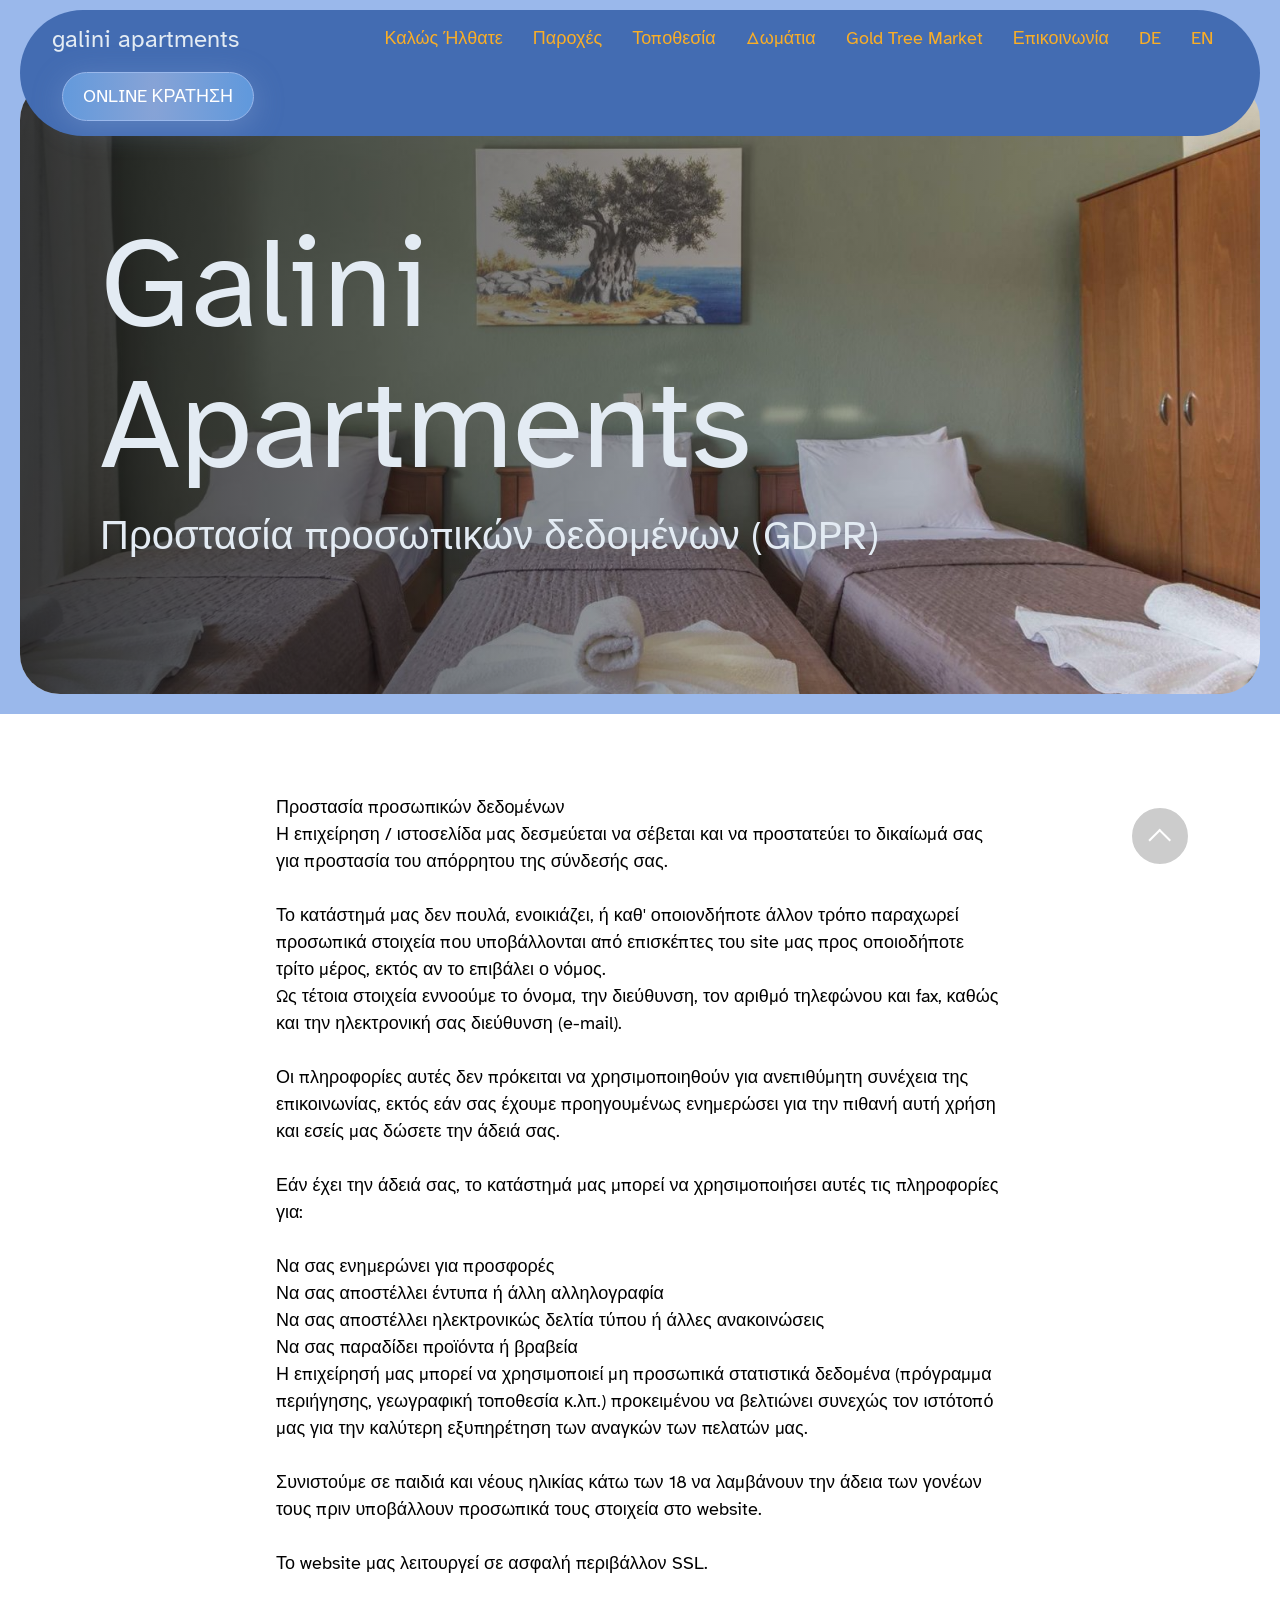
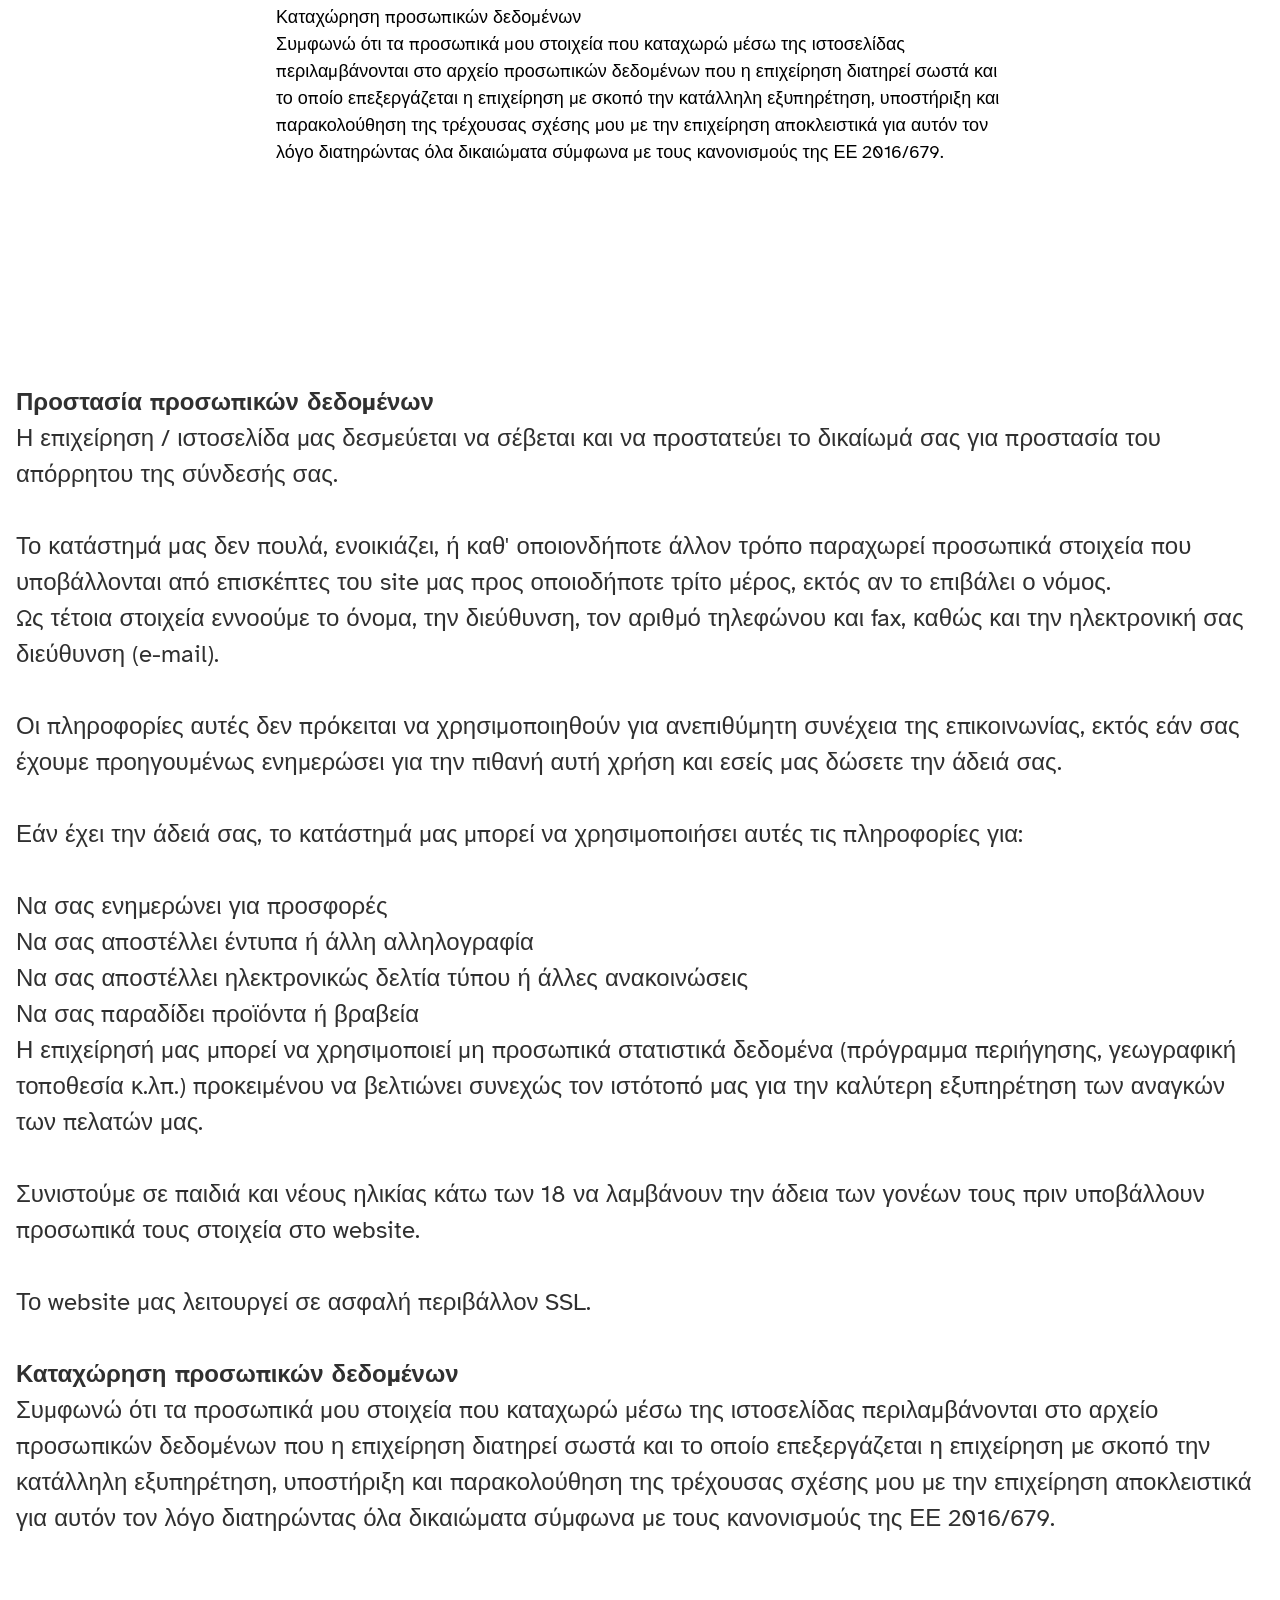
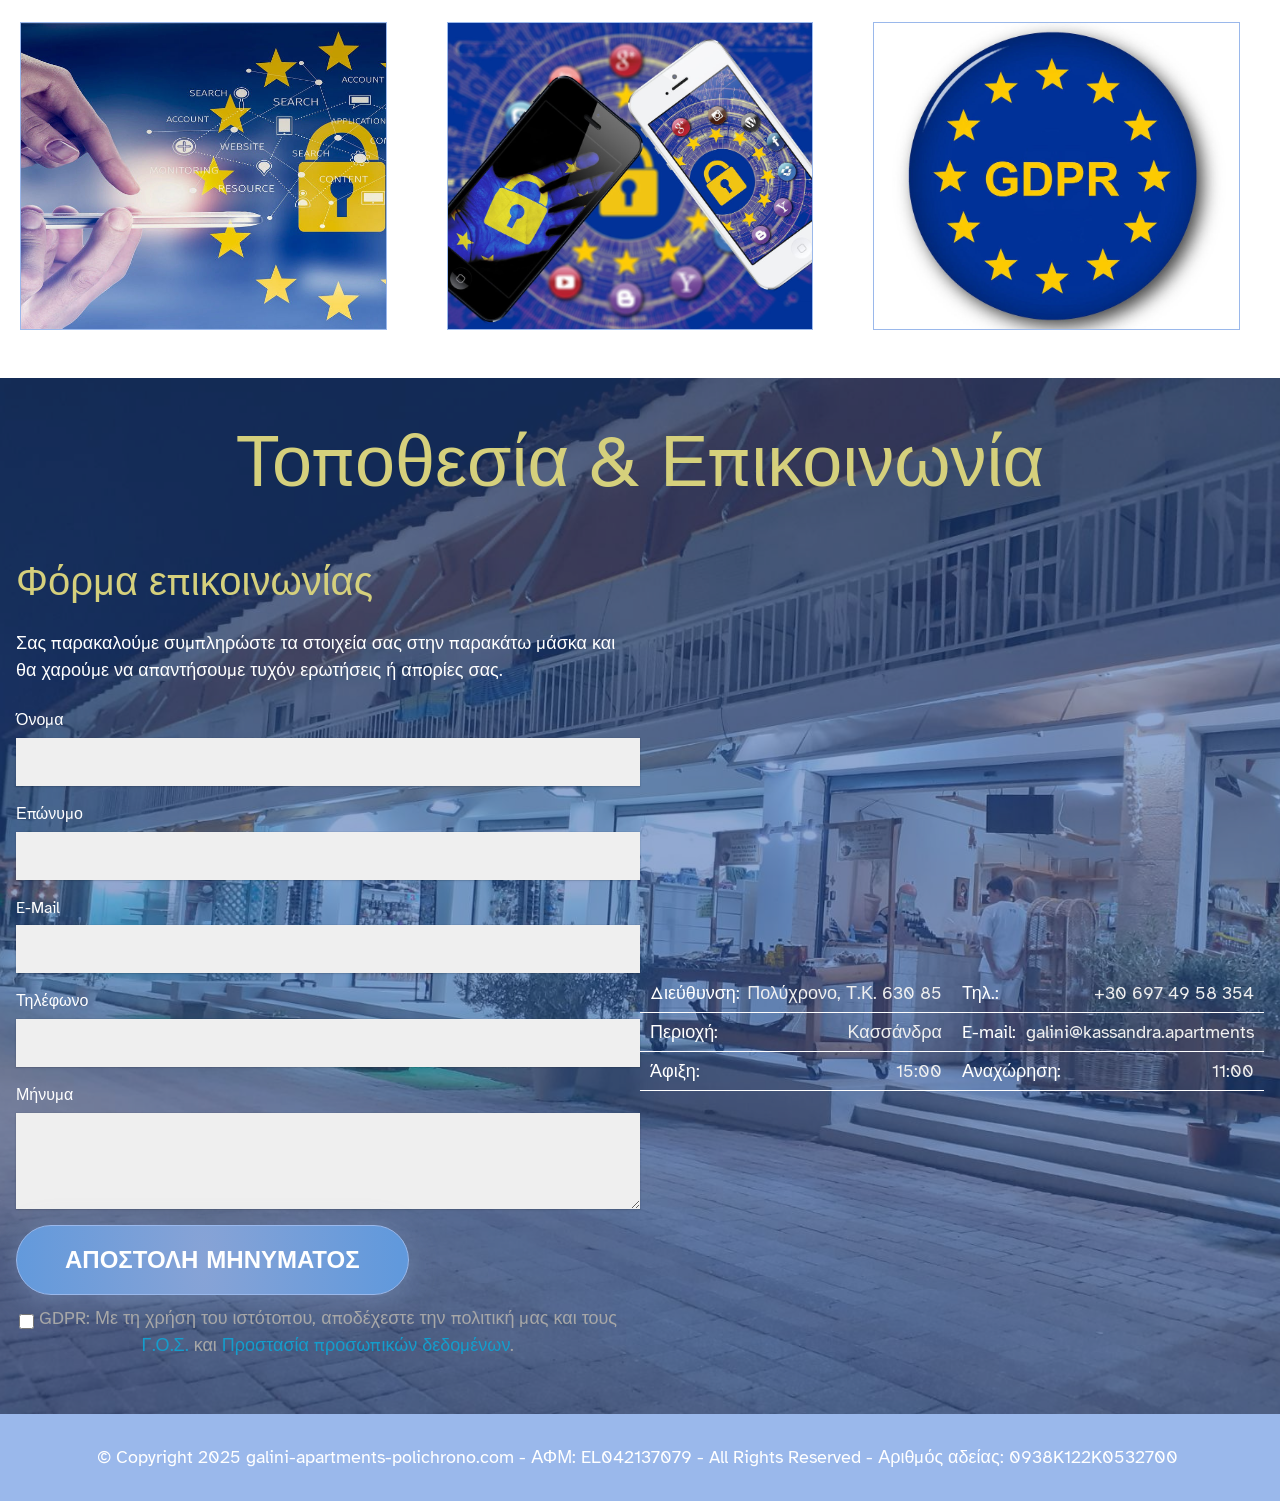
==== page1.html @ 1ec48223 "create github pages" ====
<!DOCTYPE html>
<html  >
<head>
  
  <meta charset="UTF-8">
  <meta http-equiv="X-UA-Compatible" content="IE=edge">
  
  <meta name="viewport" content="width=device-width, initial-scale=1, minimum-scale=1">
  <link rel="shortcut icon" href="assets/images/logo.png" type="image/x-icon">
  <meta name="description" content="Galini δίκλινα και τρίκλινα διαμερίσματα στο Πολύχρονο, Χαλκιδική">
  
  
  <title>Προστασία προσωπικών δεδομένων</title>
  <link rel="stylesheet" href="assets/web/assets/mobirise-icons2/mobirise2.css">
  <link rel="stylesheet" href="assets/bootstrap/css/bootstrap.min.css">
  <link rel="stylesheet" href="assets/bootstrap/css/bootstrap-grid.min.css">
  <link rel="stylesheet" href="assets/bootstrap/css/bootstrap-reboot.min.css">
  <link rel="stylesheet" href="assets/parallax/jarallax.css">
  <link rel="stylesheet" href="assets/web/assets/gdpr-plugin/gdpr-styles.css">
  <link rel="stylesheet" href="assets/animatecss/animate.css">
    <link rel="stylesheet" href="assets/dropdown/css/style.css">
  <link rel="stylesheet" href="assets/theme/css/style.css">
  <link rel="preload" href="https://fonts.googleapis.com/css?family=Atkinson+Hyperlegible:400,400i,700,700i&display=swap" as="style" onload="this.onload=null;this.rel='stylesheet'">
  <noscript><link rel="stylesheet" href="https://fonts.googleapis.com/css?family=Atkinson+Hyperlegible:400,400i,700,700i&display=swap"></noscript>
  <link rel="preload" as="style" href="assets/mobirise/css/mbr-additional.css?v=mIHL3X"><link rel="stylesheet" href="assets/mobirise/css/mbr-additional.css?v=mIHL3X" type="text/css">

  
  
  
</head>
<body>
  
  <section data-bs-version="5.1" class="menu menu1 homem5 cid-uBgAOSN9qI" once="menu" id="amenu1-q">
    

    <nav class="navbar navbar-dropdown navbar-fixed-top navbar-expand-lg">
        <div class="container-fluid">
            <div class="navbar-brand">
                
                <span class="navbar-caption-wrap"><a class="navbar-caption text-white display-4" href="#">galini apartments</a></span>
            </div>
            <div class="collapse navbar-collapse" id="navbarSupportedContent">
                <ul class="navbar-nav nav-drop" data-app-modern-menu="true"><li class="nav-item">
                        <a class="nav-link link text-secondary display-7" href="index.html#top">Καλώς Ήλθατε</a>
                        <a class="nav-link link text-secondary display-7" href="index.html#afeatures7-1">Παροχές</a>
                        <a class="nav-link link text-secondary display-7" href="index.html#aslider1-h">Τοποθεσία</a> <a class="nav-link link text-secondary display-7" href="index.html#afeatures5-7">Δωμάτια</a> <a class="nav-link link text-secondary text-primary display-7" href="index.html#article01-n">Gold Tree Market</a> 
                         <a class="nav-link link text-secondary display-7" href="index.html#maps4-4">Επικοινωνία</a> <a class="nav-link link text-secondary text-primary display-7" href="http://de.galini-apartments-polichrono.com">DE</a> <a class="nav-link link text-secondary text-primary display-7" href="http://galini-apartments-polichrono.com">EN</a>
                    </li></ul>
                <button class="navbar-toggler navbar-toggler-close" type="button" data-toggle="collapse" data-bs-toggle="collapse" data-target="#navbarSupportedContent" data-bs-target="#navbarSupportedContent" aria-controls="navbarNavAltMarkup" aria-expanded="false" aria-label="Toggle navigation">
                    <div class="hamburger">
                        <span></span>
                        <span></span>
                        <span></span>
                        <span></span>
                    </div>
                </button>
            </div>
            <div class="mbr-section-btn align-right custom-section-btn"><a class="btn btn-success display-7" href="https://ibe.channex.io/online-booking-galini" target="_blank">
                    <div class="btn-transform">ONLINE ΚΡΑΤΗΣΗ</div>
                </a></div>
            <button class="navbar-toggler" type="button" data-toggle="collapse" data-bs-toggle="collapse" data-target="#navbarSupportedContent" data-bs-target="#navbarSupportedContent" aria-controls="navbarNavAltMarkup" aria-expanded="false" aria-label="Toggle navigation">
                <div class="hamburger">
                    <span></span>
                    <span></span>
                    <span></span>
                    <span></span>
                </div>
            </button>
        </div>
    </nav>
</section>

<section data-bs-version="5.1" class="features7 homem5 cid-uBgAOU8x1P" id="afeatures7-r">

    

    
    

    
    <div class="container-fluid">
        <div class="row align-items-stretch">
            <div class="col-12 col-text border-item justify-content-center">
                <div class="center-box">
                    <h1 class="card-title mbr-fonts-style mb-0 display-1">Galini <br>Apartments</h1>
                    <h2 class="card-subtitle mbr-fonts-style mb-0 display-5">Προστασία προσωπικών δεδομένων (GDPR)</h2>
                    
                </div>
            </div>
        </div>
    </div>
</section>

<section data-bs-version="5.1" class="article03 aspectm5 cid-uBgBGtppwN" id="article03-16">
    

    
    

    <div class="container">
        <div class="row">
            <div class="col-12">
                <div class="desc-wrapper">
                    
                </div>
            </div>
            <div class="col-12 col-lg-7">
                <div class="content-wrapper">
                    
                    <p class="mbr-text mbr-fonts-style display-7">Προστασία προσωπικών δεδομένων<br>Η επιχείρηση / ιστοσελίδα μας δεσμεύεται να σέβεται και να προστατεύει το δικαίωμά σας για προστασία του απόρρητου της σύνδεσής σας.<br><br>Το κατάστημά μας δεν πουλά, ενοικιάζει, ή καθ' οποιονδήποτε άλλον τρόπο παραχωρεί προσωπικά στοιχεία που υποβάλλονται από επισκέπτες του site μας προς οποιοδήποτε τρίτο μέρος, εκτός αν το επιβάλει ο νόμος.<br>Ως τέτοια στοιχεία εννοούμε το όνομα, την διεύθυνση, τον αριθμό τηλεφώνου και fax, καθώς και την ηλεκτρονική σας διεύθυνση (e-mail).<br><br>Οι πληροφορίες αυτές δεν πρόκειται να χρησιμοποιηθούν για ανεπιθύμητη συνέχεια της επικοινωνίας, εκτός εάν σας έχουμε προηγουμένως ενημερώσει για την πιθανή αυτή χρήση και εσείς μας δώσετε την άδειά σας.<br><br>Εάν έχει την άδειά σας, το κατάστημά μας μπορεί να χρησιμοποιήσει αυτές τις πληροφορίες για:<br><br>Να σας ενημερώνει για προσφορές<br>Να σας αποστέλλει έντυπα ή άλλη αλληλογραφία<br>Να σας αποστέλλει ηλεκτρονικώς δελτία τύπου ή άλλες ανακοινώσεις<br>Να σας παραδίδει προϊόντα ή βραβεία<br>Η επιχείρησή μας μπορεί να χρησιμοποιεί μη προσωπικά στατιστικά δεδομένα (πρόγραμμα περιήγησης, γεωγραφική τοποθεσία κ.λπ.) προκειμένου να βελτιώνει συνεχώς τον ιστότοπό μας για την καλύτερη εξυπηρέτηση των αναγκών των πελατών μας.<br><br>Συνιστούμε σε παιδιά και νέους ηλικίας κάτω των 18 να λαμβάνουν την άδεια των γονέων τους πριν υποβάλλουν προσωπικά τους στοιχεία στο website.<br><br>Το website μας λειτουργεί σε ασφαλή περιβάλλον SSL.<br><br>Καταχώρηση προσωπικών δεδομένων<br>Συμφωνώ ότι τα προσωπικά μου στοιχεία που καταχωρώ μέσω της ιστοσελίδας περιλαμβάνονται στο αρχείο προσωπικών δεδομένων που η επιχείρηση διατηρεί σωστά και το οποίο επεξεργάζεται η επιχείρηση με σκοπό την κατάλληλη εξυπηρέτηση, υποστήριξη και παρακολούθηση της τρέχουσας σχέσης μου με την επιχείρηση αποκλειστικά για αυτόν τον λόγο διατηρώντας όλα δικαιώματα σύμφωνα με τους κανονισμούς της ΕΕ 2016/679.<br></p>
                    
                </div>
            </div>
        </div>
    </div>
</section>

<section data-bs-version="5.1" class="slider1 charitym5 mbr-embla cid-uBgAOZfTzD" id="aslider1-z">
    

    
    <div class="position-relative">
        <div class="container">
            <div class="mbr-section-head">
                
                <h5 class="mbr-section-subtitle mbr-fonts-style mb-0 display-4"><strong>Προστασία προσωπικών δεδομένων</strong><div>Η επιχείρηση / ιστοσελίδα μας δεσμεύεται να σέβεται και να προστατεύει το δικαίωμά σας για προστασία του απόρρητου της σύνδεσής σας.</div><div><br></div><div>Το κατάστημά μας δεν πουλά, ενοικιάζει, ή καθ' οποιονδήποτε άλλον τρόπο παραχωρεί προσωπικά στοιχεία που υποβάλλονται από επισκέπτες του site μας προς οποιοδήποτε τρίτο μέρος, εκτός αν το επιβάλει ο νόμος.</div><div>Ως τέτοια στοιχεία εννοούμε το όνομα, την διεύθυνση, τον αριθμό τηλεφώνου και fax, καθώς και την ηλεκτρονική σας διεύθυνση (e-mail).</div><div><br></div><div>Οι πληροφορίες αυτές δεν πρόκειται να χρησιμοποιηθούν για ανεπιθύμητη συνέχεια της επικοινωνίας, εκτός εάν σας έχουμε προηγουμένως ενημερώσει για την πιθανή αυτή χρήση και εσείς μας δώσετε την άδειά σας.</div><div><br></div><div>Εάν έχει την άδειά σας, το κατάστημά μας μπορεί να χρησιμοποιήσει αυτές τις πληροφορίες για:</div><div><br></div><div>Να σας ενημερώνει για προσφορές</div><div>Να σας αποστέλλει έντυπα ή άλλη αλληλογραφία</div><div>Να σας αποστέλλει ηλεκτρονικώς δελτία τύπου ή άλλες ανακοινώσεις</div><div>Να σας παραδίδει προϊόντα ή βραβεία</div><div>Η επιχείρησή μας μπορεί να χρησιμοποιεί μη προσωπικά στατιστικά δεδομένα (πρόγραμμα περιήγησης, γεωγραφική τοποθεσία κ.λπ.) προκειμένου να βελτιώνει συνεχώς τον ιστότοπό μας για την καλύτερη εξυπηρέτηση των αναγκών των πελατών μας.</div><div><br></div><div>Συνιστούμε σε παιδιά και νέους ηλικίας κάτω των 18 να λαμβάνουν την άδεια των γονέων τους πριν υποβάλλουν προσωπικά τους στοιχεία στο website.</div><div><br></div><div>Το website μας λειτουργεί σε ασφαλή περιβάλλον SSL.</div><div><br></div><div><strong>Καταχώρηση προσωπικών δεδομένων</strong></div><div>Συμφωνώ ότι τα προσωπικά μου στοιχεία που καταχωρώ μέσω της ιστοσελίδας περιλαμβάνονται στο αρχείο προσωπικών δεδομένων που η επιχείρηση διατηρεί σωστά και το οποίο επεξεργάζεται η επιχείρηση με σκοπό την κατάλληλη εξυπηρέτηση, υποστήριξη και παρακολούθηση της τρέχουσας σχέσης μου με την επιχείρηση αποκλειστικά για αυτόν τον λόγο διατηρώντας όλα δικαιώματα σύμφωνα με τους κανονισμούς της ΕΕ 2016/679.</div><div><br></div></h5>
            </div>
        </div>

        <div class="embla" data-skip-snaps="true" data-align="center" data-contain-scroll="trimSnaps" data-auto-play-interval="5" data-draggable="true">
            <div class="embla__viewport container-fluid">
                <div class="embla__container">

                    <div class="embla__slide slider-image item active">
                        <div class="slide-content">
                            <div class="item-wrapper">
                                <div class="item-img">
                                    <img src="assets/images/mbr-1280x600.webp" alt="" data-slide-to="1" data-bs-slide-to="1">
                                </div>
                            </div>
                        </div>
                    </div><div class="embla__slide slider-image item">
                        <div class="slide-content">
                            <div class="item-wrapper">
                                <div class="item-img">
                                    <img src="assets/images/mbr-1280x853.webp" alt="" data-slide-to="2" data-bs-slide-to="3">
                                </div>
                            </div>
                        </div>
                    </div><div class="embla__slide slider-image item">
                        <div class="slide-content">
                            <div class="item-wrapper">
                                <div class="item-img">
                                    <img src="assets/images/mbr-1-1280x839.webp" alt="" data-slide-to="2" data-bs-slide-to="3">
                                </div>
                            </div>
                        </div>
                    </div>


                    
                    
                    
                    
                    

                </div>
            </div>
            <button class="embla__button embla__button--prev">
                <span class="mobi-mbri mobi-mbri-arrow-prev mbr-iconfont" aria-hidden="true"></span>
                <span class="sr-only visually-hidden visually-hidden">Previous</span>
            </button>
            <button class="embla__button embla__button--next">
                <span class="mobi-mbri mobi-mbri-arrow-next mbr-iconfont" aria-hidden="true"></span>
                <span class="sr-only visually-hidden visually-hidden">Next</span>
            </button>
        </div>
    </div>
</section>

<section data-bs-version="5.1" class="maps4 hotelm4_maps4 cid-uBgAP1XI6U mbr-parallax-background" id="maps4-13">

	
    


	<div class="mbr-overlay" style="opacity: 0.5; background-color: rgb(38, 85, 166);">
	</div>
	<div class="container mbr-white">
		
		
		<h2 class="mbr-section-title main-title mbr-fonts-style align-center display-2">Τοποθεσία &amp; Επικοινωνία</h2>
		<div class="row main-row justify-content-center pt-5">
			<div class="col-md-10 col-lg-6 form-wrapper">
				
				<h2 class="mbr-section-title form-title mbr-fonts-style pb-3 display-5">Φόρμα επικοινωνίας</h2>
				<p class="mbr-text form-text mbr-fonts-style m-0 pb-4 mbr-lighter display-7">Σας παρακαλούμε συμπληρώστε τα στοιχεία σας στην παρακάτω μάσκα και θα χαρούμε να απαντήσουμε τυχόν ερωτήσεις ή απορίες σας.&nbsp;</p>
				<div class="form1" data-form-type="formoid">
					
					<form action="https://mobirise.eu/" method="POST" class="mbr-form form-with-styler" data-form-title="Mobirise Form"><input type="hidden" name="email" data-form-email="true" value="rPvrVQaWbMVfQdQ1wLHWfvzg9TQsrUm1Ef7itpqiIuPUttcaf+lIkiDO5qX08OYEoG7cBdGVLcXjcvavUzwpH4g4h5jhM5k/jjmGlAvxRIzqcha3pnvsFAYloGJ6nKQl.XL+lB6iXY7n1kSCoEhHrtfr1Ts0V816n/WPm+c39TKAbeuZYY0l5oVOdCg929mwgju0gfmB8yUz3hbdeJY1qJXJLChQEM1vpOpVxSVXqeAgqmCfJ13ihM3drOyhvljV7">
						<div class="row">
							<div hidden="hidden" data-form-alert="" class="alert alert-success col-12">Σας ευχαριστούμε πολύ 
								που συμπληρώσατε με επιτυχία την φόρμα επικοινωνίας!</div>
							<div hidden="hidden" data-form-alert-danger="" class="alert alert-danger col-12"></div>
						</div>
						<div class="dragArea row">
							<div class="col-md-12 form-group mb-3 " data-for="firstname">
								<label for="firstname-maps4-13" class="form-control-label mbr-fonts-style display-7">Όνομα</label>
								<input type="text" name="firstname" data-form-field="First Name" required="required" class="form-control display-7" id="firstname-maps4-13">
							</div>
							<div class="col-md-12 form-group mb-3 " data-for="lastname">
								<label for="lastname-maps4-13" class="form-control-label mbr-fonts-style display-7">Επώνυμο</label>
								<input type="text" name="lastname" data-form-field="Last Name" required="required" class="form-control display-7" id="lastname-maps4-13">
							</div>
							<div data-for="email" class="col-md-12 form-group mb-3 ">
								<label for="email-maps4-13" class="form-control-label mbr-fonts-style display-7">E-Mail</label>
								<input type="email" name="email" data-form-field="Email" class="form-control display-7" required="required" id="email-maps4-13">
							</div>
							<div data-for="phone" class="col-md-12 form-group mb-3 ">
								<label for="phone-maps4-13" class="form-control-label mbr-fonts-style display-7">Τηλέφωνο</label>
								<input type="tel" name="phone" data-form-field="Phone" class="form-control display-7" id="phone-maps4-13">
							</div>
							<div data-for="message" class="col-md-12 form-group mb-3 ">
								<label for="message-maps4-13" class="form-control-label mbr-fonts-style display-7">Μήνυμα</label>
								<textarea name="message" data-form-field="Message" class="form-control display-7" id="message-maps4-13"></textarea>
							</div>
							<div class="col-md-12 input-group-btn"><button type="submit" class="btn btn-lg btn-form btn-success display-4" href="mailto:galini@kassandra.apartments">ΑΠΟΣΤΟΛΗ ΜΗΝΥΜΑΤΟΣ</button></div>
						</div>
					<span class="gdpr-block">
<label>
<span class="textGDPR display-7" style="color: #a7a7a7"><input type="checkbox" name="gdpr" id="gdpr-maps4-13" required="">GDPR: Με τη χρήση του ιστότοπου, αποδέχεστε την πολιτική μας και τους <a style="color: #149dcc; text-decoration: none;" href="terms.html">Γ.Ο.Σ.</a> και <a style="color: #149dcc; text-decoration: none;" href="policy.html">Προστασία προσωπικών δεδομένων</a>.</span>
</label>
</span></form>
					
				</div>
			</div>

			<div class="col-md-10 col-lg-6">
				<div class="google-map"><iframe frameborder="0" style="border:0" src="https://www.google.com/maps/embed?pb=!1m18!1m12!1m3!1d3055.6042308418346!2d23.526711076879106!3d40.01728707150671!2m3!1f0!2f0!3f0!3m2!1i1024!2i768!4f13.1!3m3!1m2!1s0x14a629e0b3b250af%3A0xe8210159a94639a9!2sgalini.kassandra.apartments!5e0!3m2!1sel!2sde!4v1737841226298!5m2!1sel!2sde" allowfullscreen=""></iframe></div>
				<div class="row info-row justify-content-center pt-3">
					<div class="first-column col-12 mbr-fonts-style col-md-6 display-7">
						<ol>
							<li>
								<span class="info-title mbr-fonts-style">Διεύθυνση:
								</span>
								<span class="info-value mbr-fonts-style">Πολύχρονο, Τ.Κ. 630 85</span>
							</li>
							<li>
								<span class="info-title mbr-fonts-style">Περιοχή:
								</span>
								<span class="info-value mbr-fonts-style">Κασσάνδρα</span>
							</li>
							<li>
								<span class="info-title mbr-fonts-style">Άφιξη:
								</span>
								<span class="info-value mbr-fonts-style">15:00</span>
							</li>
						</ol>
					</div>
					<div class="col-md-6 second-column mbr-fonts-style display-7">
						<ol>
							<li>
								<span class="info-title mbr-fonts-style">Τηλ.:
								</span>
								<span class="info-value mbr-fonts-style">
									+30 697 49 58 354
								</span>
							</li>
							<li>
								<span class="info-title mbr-fonts-style">
									E-mail:</span>
								<span class="info-value mbr-fonts-style">galini@kassandra.apartments</span>
							</li>
							<li>
								<span class="info-title mbr-fonts-style">Αναχώρηση:
								</span>
								<span class="info-value mbr-fonts-style">
									11:00</span>
							</li>
						</ol>
					</div>
				</div>
			</div>
		</div>
	</div>
</section>

<section data-bs-version="5.1" class="footer2 homem5 cid-uBgAP2OMGo" once="footers" id="afooter2-14">

    

    
    <div class="container-fluid">
        <div class="media-container-row align-center mbr-white">
            <div class="col-12">
                <p class="mbr-text mb-0 mbr-fonts-style align-left display-7">
                    © Copyright 2025 galini-apartments-polichrono.com - ΑΦΜ: EL042137079 - All Rights Reserved -&nbsp;Αριθμός αδείας: 0938K122K0532700&nbsp;</p>
            </div>
        </div>
    </div>
</section>


<script src="assets/bootstrap/js/bootstrap.bundle.min.js"></script>
  <script src="assets/parallax/jarallax.js"></script>
  <script src="assets/web/assets/cookies-alert-plugin/cookies-alert-core.js"></script>
  <script src="assets/web/assets/cookies-alert-plugin/cookies-alert-script.js"></script>
  <script src="assets/smoothscroll/smooth-scroll.js"></script>
  <script src="assets/ytplayer/index.js"></script>
      <script src="assets/dropdown/js/navbar-dropdown.js"></script>
  <script src="assets/embla/embla.min.js"></script>
  <script src="assets/embla/script.js"></script>
  <script src="assets/theme/js/script.js"></script>
  <script src="assets/formoid/formoid.min.js"></script>
  
  
  
<input name="cookieData" type="hidden" data-cookie-cookiesAlertType='false' data-cookie-customDialogSelector='null' data-cookie-colorText='#424a4d' data-cookie-colorBg='rgb(255, 255, 255)' data-cookie-opacityOverlay='0' data-cookie-bgOpacity='100' data-cookie-textButton='ΣΥΜΦΩΝΩ' data-cookie-rejectText='REJECT' data-cookie-colorButton='#436cb2' data-cookie-rejectColor='#ffffff' data-cookie-colorLink='#424a4d' data-cookie-underlineLink='true' data-cookie-text="Χρησιμοποιούμε cookies για την βελτίωση των εμπειριών. Διαβάστε εδώ την <a href='privacy.html'>Πολιτική cookies</a>.">
   <div id="scrollToTop" class="scrollToTop mbr-arrow-up"><a style="text-align: center;"><i class="mbr-arrow-up-icon mbr-arrow-up-icon-cm cm-icon cm-icon-smallarrow-up"></i></a></div>
    <input name="animation" type="hidden">
  </body>
</html>
---- assets/parallax/jarallax.css ----
.jarallax {
    position: relative;
    z-index: 0;
}
.jarallax > .jarallax-img {
    position: absolute;
    object-fit: cover;
    /* support for plugin https://github.com/bfred-it/object-fit-images */
    font-family: 'object-fit: cover;';
    top: 0;
    left: 0;
    width: 100%;
    height: 100%;
    z-index: -1;
}
---- assets/web/assets/gdpr-plugin/gdpr-styles.css ----
.gdpr-block {
    padding: 10px;
    font-size: 14px;
    display: block;
    width: 100%;
    text-align: center;
}
.gdpr-block.covert {
	display: none;
}
.textGDPR {
    position: relative;
}
.gdpr-block label span.textGDPR input[name='gdpr']{
    width: 15px;
    height: 15px;
    margin: 0;
    position: absolute;
    top: 3px;
    left: -20px;
}
.gdpr-block label {
    color: #a7a7a7;
    vertical-align: middle;
    user-select: none;
    margin-bottom: 0;
}
---- assets/dropdown/css/style.css ----
.navbar-dropdown {
  left: 0;
  padding: 0;
  position: absolute;
  right: 0;
  top: 0;
  transition: all 0.45s ease;
  z-index: 1030;
  background: #282828; }
  .navbar-dropdown .navbar-logo {
    margin-right: 0.8rem;
    transition: margin 0.3s ease-in-out;
    vertical-align: middle; }
    .navbar-dropdown .navbar-logo img {
      height: 3.125rem;
      transition: all 0.3s ease-in-out; }
    .navbar-dropdown .navbar-logo.mbr-iconfont {
      font-size: 3.125rem;
      line-height: 3.125rem; }
  .navbar-dropdown .navbar-caption {
    font-weight: 700;
    white-space: normal;
    vertical-align: -4px;
    line-height: 3.125rem !important; }
    .navbar-dropdown .navbar-caption, .navbar-dropdown .navbar-caption:hover {
      color: inherit;
      text-decoration: none; }
  .navbar-dropdown .mbr-iconfont + .navbar-caption {
    vertical-align: -1px; }
  .navbar-dropdown.navbar-fixed-top {
    position: fixed; }
  .navbar-dropdown .navbar-brand span {
    vertical-align: -4px; }
  .navbar-dropdown.bg-color.transparent {
    background: none; }
  .navbar-dropdown.navbar-short .navbar-brand {
    padding: 0.625rem 0; }
    .navbar-dropdown.navbar-short .navbar-brand span {
      vertical-align: -1px; }
  .navbar-dropdown.navbar-short .navbar-caption {
    line-height: 2.375rem !important;
    vertical-align: -2px; }
  .navbar-dropdown.navbar-short .navbar-logo {
    margin-right: 0.5rem; }
    .navbar-dropdown.navbar-short .navbar-logo img {
      height: 2.375rem; }
    .navbar-dropdown.navbar-short .navbar-logo.mbr-iconfont {
      font-size: 2.375rem;
      line-height: 2.375rem; }
  .navbar-dropdown.navbar-short .mbr-table-cell {
    height: 3.625rem; }
  .navbar-dropdown .navbar-close {
    left: 0.6875rem;
    position: fixed;
    top: 0.75rem;
    z-index: 1000; }
  .navbar-dropdown .hamburger-icon {
    content: "";
    display: inline-block;
    vertical-align: middle;
    width: 16px;
    -webkit-box-shadow: 0 -6px 0 1px #282828,0 0 0 1px #282828,0 6px 0 1px #282828;
    -moz-box-shadow: 0 -6px 0 1px #282828,0 0 0 1px #282828,0 6px 0 1px #282828;
    box-shadow: 0 -6px 0 1px #282828,0 0 0 1px #282828,0 6px 0 1px #282828; }

.dropdown-menu .dropdown-toggle[data-toggle="dropdown-submenu"]::after {
  border-bottom: 0.35em solid transparent;
  border-left: 0.35em solid;
  border-right: 0;
  border-top: 0.35em solid transparent;
  margin-left: 0.3rem; }

.dropdown-menu .dropdown-item:focus {
  outline: 0; }

.nav-dropdown {
  font-size: 0.75rem;
  font-weight: 500;
  height: auto !important; }
  .nav-dropdown .nav-btn {
    padding-left: 1rem; }
  .nav-dropdown .link {
    margin: .667em 1.667em;
    font-weight: 500;
    padding: 0;
    transition: color .2s ease-in-out; }
    .nav-dropdown .link.dropdown-toggle {
      margin-right: 2.583em; }
      .nav-dropdown .link.dropdown-toggle::after {
        margin-left: .25rem;
        border-top: 0.35em solid;
        border-right: 0.35em solid transparent;
        border-left: 0.35em solid transparent;
        border-bottom: 0; }
      .nav-dropdown .link.dropdown-toggle[aria-expanded="true"] {
        margin: 0;
        padding: 0.667em 3.263em  0.667em 1.667em; }
  .nav-dropdown .link::after,
  .nav-dropdown .dropdown-item::after {
    color: inherit; }
  .nav-dropdown .btn {
    font-size: 0.75rem;
    font-weight: 700;
    letter-spacing: 0;
    margin-bottom: 0;
    padding-left: 1.25rem;
    padding-right: 1.25rem; }
  .nav-dropdown .dropdown-menu {
    border-radius: 0;
    border: 0;
    left: 0;
    margin: 0;
    padding-bottom: 1.25rem;
    padding-top: 1.25rem;
    position: relative; }
  .nav-dropdown .dropdown-submenu {
    margin-left: 0.125rem;
    top: 0; }
  .nav-dropdown .dropdown-item {
    font-weight: 500;
    line-height: 2;
    padding: 0.3846em 4.615em 0.3846em 1.5385em;
    position: relative;
    transition: color .2s ease-in-out, background-color .2s ease-in-out; }
    .nav-dropdown .dropdown-item::after {
      margin-top: -0.3077em;
      position: absolute;
      right: 1.1538em;
      top: 50%; }
    .nav-dropdown .dropdown-item:focus, .nav-dropdown .dropdown-item:hover {
      background: none; }

@media (max-width: 767px) {
  .nav-dropdown.navbar-toggleable-sm {
    bottom: 0;
    display: none;
    left: 0;
    overflow-x: hidden;
    position: fixed;
    top: 0;
    transform: translateX(-100%);
    -ms-transform: translateX(-100%);
    -webkit-transform: translateX(-100%);
    width: 18.75rem;
    z-index: 999; } }
.nav-dropdown.navbar-toggleable-xl {
  bottom: 0;
  display: none;
  left: 0;
  overflow-x: hidden;
  position: fixed;
  top: 0;
  transform: translateX(-100%);
  -ms-transform: translateX(-100%);
  -webkit-transform: translateX(-100%);
  width: 18.75rem;
  z-index: 999; }

.nav-dropdown-sm {
  display: block !important;
  overflow-x: hidden;
  overflow: auto;
  padding-top: 3.875rem; }
  .nav-dropdown-sm::after {
    content: "";
    display: block;
    height: 3rem;
    width: 100%; }
  .nav-dropdown-sm.collapse.in ~ .navbar-close {
    display: block !important; }
  .nav-dropdown-sm.collapsing, .nav-dropdown-sm.collapse.in {
    transform: translateX(0);
    -ms-transform: translateX(0);
    -webkit-transform: translateX(0);
    transition: all 0.25s ease-out;
    -webkit-transition: all 0.25s ease-out;
    background: #282828; }
  .nav-dropdown-sm.collapsing[aria-expanded="false"] {
    transform: translateX(-100%);
    -ms-transform: translateX(-100%);
    -webkit-transform: translateX(-100%); }
  .nav-dropdown-sm .nav-item {
    display: block;
    margin-left: 0 !important;
    padding-left: 0; }
  .nav-dropdown-sm .link,
  .nav-dropdown-sm .dropdown-item {
    border-top: 1px dotted rgba(255, 255, 255, 0.1);
    font-size: 0.8125rem;
    line-height: 1.6;
    margin: 0 !important;
    padding: 0.875rem 2.4rem 0.875rem 1.5625rem !important;
    position: relative;
    white-space: normal; }
    .nav-dropdown-sm .link:focus, .nav-dropdown-sm .link:hover,
    .nav-dropdown-sm .dropdown-item:focus,
    .nav-dropdown-sm .dropdown-item:hover {
      background: rgba(0, 0, 0, 0.2) !important;
      color: #c0a375; }
  .nav-dropdown-sm .nav-btn {
    position: relative;
    padding: 1.5625rem 1.5625rem 0 1.5625rem; }
    .nav-dropdown-sm .nav-btn::before {
      border-top: 1px dotted rgba(255, 255, 255, 0.1);
      content: "";
      left: 0;
      position: absolute;
      top: 0;
      width: 100%; }
    .nav-dropdown-sm .nav-btn + .nav-btn {
      padding-top: 0.625rem; }
      .nav-dropdown-sm .nav-btn + .nav-btn::before {
        display: none; }
  .nav-dropdown-sm .btn {
    padding: 0.625rem 0; }
  .nav-dropdown-sm .dropdown-toggle[data-toggle="dropdown-submenu"]::after {
    margin-left: .25rem;
    border-top: 0.35em solid;
    border-right: 0.35em solid transparent;
    border-left: 0.35em solid transparent;
    border-bottom: 0; }
  .nav-dropdown-sm .dropdown-toggle[data-toggle="dropdown-submenu"][aria-expanded="true"]::after {
    border-top: 0;
    border-right: 0.35em solid transparent;
    border-left: 0.35em solid transparent;
    border-bottom: 0.35em solid; }
  .nav-dropdown-sm .dropdown-menu {
    margin: 0;
    padding: 0;
    position: relative;
    top: 0;
    left: 0;
    width: 100%;
    border: 0;
    float: none;
    border-radius: 0;
    background: none; }
  .nav-dropdown-sm .dropdown-submenu {
    left: 100%;
    margin-left: 0.125rem;
    margin-top: -1.25rem;
    top: 0; }

.navbar-toggleable-sm .nav-dropdown .dropdown-menu {
  position: absolute; }

.navbar-toggleable-sm .nav-dropdown .dropdown-submenu {
  left: 100%;
  margin-left: 0.125rem;
  margin-top: -1.25rem;
  top: 0; }

.navbar-toggleable-sm.opened .nav-dropdown .dropdown-menu {
  position: relative; }

.navbar-toggleable-sm.opened .nav-dropdown .dropdown-submenu {
  left: 0;
  margin-left: 00rem;
  margin-top: 0rem;
  top: 0; }

.is-builder .nav-dropdown.collapsing {
  transition: none !important; }
---- assets/theme/css/style.css ----
@charset "UTF-8";
section {
  background-color: #ffffff;
}

body {
  font-style: normal;
  line-height: 1.5;
  font-weight: 400;
  color: #232323;
  position: relative;
}

button {
  background-color: transparent;
  border-color: transparent;
}

section,
.container,
.container-fluid {
  position: relative;
  word-wrap: break-word;
}

a.mbr-iconfont:hover {
  text-decoration: none;
}

.article .lead p,
.article .lead ul,
.article .lead ol,
.article .lead pre,
.article .lead blockquote {
  margin-bottom: 0;
}

a {
  font-style: normal;
  font-weight: 400;
  cursor: pointer;
}
a, a:hover {
  text-decoration: none;
}

.mbr-section-title {
  font-style: normal;
  line-height: 1.3;
}

.mbr-section-subtitle {
  line-height: 1.3;
}

.mbr-text {
  font-style: normal;
  line-height: 1.7;
}

h1,
h2,
h3,
h4,
h5,
h6,
.display-1,
.display-2,
.display-4,
.display-5,
.display-7,
span,
p,
a {
  line-height: 1;
  word-break: break-word;
  word-wrap: break-word;
  font-weight: 400;
}

b,
strong {
  font-weight: bold;
}

input:-webkit-autofill, input:-webkit-autofill:hover, input:-webkit-autofill:focus, input:-webkit-autofill:active {
  transition-delay: 9999s;
  -webkit-transition-property: background-color, color;
  transition-property: background-color, color;
}

textarea[type=hidden] {
  display: none;
}

section {
  background-position: 50% 50%;
  background-repeat: no-repeat;
  background-size: cover;
}
section .mbr-background-video,
section .mbr-background-video-preview {
  position: absolute;
  bottom: 0;
  left: 0;
  right: 0;
  top: 0;
}

.hidden {
  visibility: hidden;
}

.mbr-z-index20 {
  z-index: 20;
}

/*! Base colors */
.mbr-white {
  color: #ffffff;
}

.mbr-black {
  color: #111111;
}

.mbr-bg-white {
  background-color: #ffffff;
}

.mbr-bg-black {
  background-color: #000000;
}

/*! Text-aligns */
.align-left {
  text-align: left;
}

.align-center {
  text-align: center;
}

.align-right {
  text-align: right;
}

/*! Font-weight  */
.mbr-light {
  font-weight: 300;
}

.mbr-regular {
  font-weight: 400;
}

.mbr-semibold {
  font-weight: 500;
}

.mbr-bold {
  font-weight: 700;
}

/*! Media  */
.media-content {
  flex-basis: 100%;
}

.media-container-row {
  display: flex;
  flex-direction: row;
  flex-wrap: wrap;
  justify-content: center;
  align-content: center;
  align-items: start;
}
.media-container-row .media-size-item {
  width: 400px;
}

.media-container-column {
  display: flex;
  flex-direction: column;
  flex-wrap: wrap;
  justify-content: center;
  align-content: center;
  align-items: stretch;
}
.media-container-column > * {
  width: 100%;
}

@media (min-width: 992px) {
  .media-container-row {
    flex-wrap: nowrap;
  }
}
figure {
  margin-bottom: 0;
  overflow: hidden;
}

figure[mbr-media-size] {
  transition: width 0.1s;
}

img,
iframe {
  display: block;
  width: 100%;
}

.card {
  background-color: transparent;
  border: none;
}

.card-box {
  width: 100%;
}

.card-img {
  text-align: center;
  flex-shrink: 0;
  -webkit-flex-shrink: 0;
}

.media {
  max-width: 100%;
  margin: 0 auto;
}

.mbr-figure {
  align-self: center;
}

.media-container > div {
  max-width: 100%;
}

.mbr-figure img,
.card-img img {
  width: 100%;
}

@media (max-width: 991px) {
  .media-size-item {
    width: auto !important;
  }

  .media {
    width: auto;
  }

  .mbr-figure {
    width: 100% !important;
  }
}
/*! Buttons */
.mbr-section-btn {
  margin-left: -0.6rem;
  margin-right: -0.6rem;
  font-size: 0;
}

.btn {
  font-weight: 600;
  border-width: 1px;
  font-style: normal;
  margin: 0.6rem 0.6rem;
  white-space: normal;
  transition: all 0.2s ease-in-out;
  display: inline-flex;
  align-items: center;
  justify-content: center;
  word-break: break-word;
}

.btn-sm {
  font-weight: 600;
  letter-spacing: 0px;
  transition: all 0.3s ease-in-out;
}

.btn-md {
  font-weight: 600;
  letter-spacing: 0px;
  transition: all 0.3s ease-in-out;
}

.btn-lg {
  font-weight: 600;
  letter-spacing: 0px;
  transition: all 0.3s ease-in-out;
}

.btn-form {
  margin: 0;
}
.btn-form:hover {
  cursor: pointer;
}

nav .mbr-section-btn {
  margin-left: 0rem;
  margin-right: 0rem;
}

/*! Btn icon margin */
.btn .mbr-iconfont,
.btn.btn-sm .mbr-iconfont {
  order: 1;
  cursor: pointer;
  margin-left: 0.5rem;
  vertical-align: sub;
}

.btn.btn-md .mbr-iconfont,
.btn.btn-md .mbr-iconfont {
  margin-left: 0.8rem;
}

.mbr-regular {
  font-weight: 400;
}

.mbr-semibold {
  font-weight: 500;
}

.mbr-bold {
  font-weight: 700;
}

[type=submit] {
  -webkit-appearance: none;
}

/*! Full-screen */
.mbr-fullscreen .mbr-overlay {
  min-height: 100vh;
}

.mbr-fullscreen {
  display: flex;
  display: -moz-flex;
  display: -ms-flex;
  display: -o-flex;
  align-items: center;
  min-height: 100vh;
  padding-top: 3rem;
  padding-bottom: 3rem;
}

/*! Map */
.map {
  height: 25rem;
  position: relative;
}
.map iframe {
  width: 100%;
  height: 100%;
}

/*! Scroll to top arrow */
.mbr-arrow-up {
  bottom: 25px;
  right: 90px;
  position: fixed;
  text-align: right;
  z-index: 5000;
  color: #ffffff;
  font-size: 22px;
}

.mbr-arrow-up a {
  background: rgba(0, 0, 0, 0.2);
  border-radius: 50%;
  color: #fff;
  display: inline-block;
  height: 60px;
  width: 60px;
  border: 2px solid #fff;
  outline-style: none !important;
  position: relative;
  text-decoration: none;
  transition: all 0.3s ease-in-out;
  cursor: pointer;
  text-align: center;
}
.mbr-arrow-up a:hover {
  background-color: rgba(0, 0, 0, 0.4);
}
.mbr-arrow-up a i {
  line-height: 60px;
}

.mbr-arrow-up-icon {
  display: block;
  color: #fff;
}

.mbr-arrow-up-icon::before {
  content: "›";
  display: inline-block;
  font-family: serif;
  font-size: 22px;
  line-height: 1;
  font-style: normal;
  position: relative;
  top: 6px;
  left: -4px;
  transform: rotate(-90deg);
}

/*! Arrow Down */
.mbr-arrow {
  position: absolute;
  bottom: 45px;
  left: 50%;
  width: 60px;
  height: 60px;
  cursor: pointer;
  background-color: rgba(80, 80, 80, 0.5);
  border-radius: 50%;
  transform: translateX(-50%);
}
@media (max-width: 767px) {
  .mbr-arrow {
    display: none;
  }
}
.mbr-arrow > a {
  display: inline-block;
  text-decoration: none;
  outline-style: none;
  -webkit-animation: arrowdown 1.7s ease-in-out infinite;
          animation: arrowdown 1.7s ease-in-out infinite;
  color: #ffffff;
}
.mbr-arrow > a > i {
  position: absolute;
  top: -2px;
  left: 15px;
  font-size: 2rem;
}

#scrollToTop a i::before {
  content: "";
  position: absolute;
  display: block;
  border-bottom: 2.5px solid #fff;
  border-left: 2.5px solid #fff;
  width: 27.8%;
  height: 27.8%;
  left: 50%;
  top: 51%;
  transform: translateY(-30%) translateX(-50%) rotate(135deg);
}

@keyframes arrowdown {
  0% {
    transform: translateY(0px);
  }
  50% {
    transform: translateY(-5px);
  }
  100% {
    transform: translateY(0px);
  }
}
@-webkit-keyframes arrowdown {
  0% {
    transform: translateY(0px);
  }
  50% {
    transform: translateY(-5px);
  }
  100% {
    transform: translateY(0px);
  }
}
@media (max-width: 500px) {
  .mbr-arrow-up {
    left: 0;
    right: 0;
    text-align: center;
  }
}
/*Gradients animation*/
@keyframes gradient-animation {
  from {
    background-position: 0% 100%;
    -webkit-animation-timing-function: ease-in-out;
            animation-timing-function: ease-in-out;
  }
  to {
    background-position: 100% 0%;
    -webkit-animation-timing-function: ease-in-out;
            animation-timing-function: ease-in-out;
  }
}
@-webkit-keyframes gradient-animation {
  from {
    background-position: 0% 100%;
    -webkit-animation-timing-function: ease-in-out;
            animation-timing-function: ease-in-out;
  }
  to {
    background-position: 100% 0%;
    -webkit-animation-timing-function: ease-in-out;
            animation-timing-function: ease-in-out;
  }
}
.bg-gradient {
  background-size: 200% 200%;
  animation: gradient-animation 5s infinite alternate;
  -webkit-animation: gradient-animation 5s infinite alternate;
}

.menu .navbar-brand {
  display: -webkit-flex;
}
.menu .navbar-brand span {
  display: flex;
  display: -webkit-flex;
}
.menu .navbar-brand .navbar-caption-wrap {
  display: -webkit-flex;
}
.menu .navbar-brand .navbar-logo img {
  display: -webkit-flex;
  width: auto;
}
@media (min-width: 768px) and (max-width: 991px) {
  .menu .navbar-toggleable-sm .navbar-nav {
    display: -ms-flexbox;
  }
}
@media (max-width: 991px) {
  .menu .navbar-collapse {
    max-height: 93.5vh;
  }
  .menu .navbar-collapse.show {
    overflow: auto;
  }
}
@media (min-width: 992px) {
  .menu .navbar-nav.nav-dropdown {
    display: -webkit-flex;
  }
  .menu .navbar-toggleable-sm .navbar-collapse {
    display: -webkit-flex !important;
  }
  .menu .collapsed .navbar-collapse {
    max-height: 93.5vh;
  }
  .menu .collapsed .navbar-collapse.show {
    overflow: auto;
  }
}
@media (max-width: 767px) {
  .menu .navbar-collapse {
    max-height: 80vh;
  }
}

.nav-link .mbr-iconfont {
  margin-right: 0.5rem;
}

.navbar {
  display: -webkit-flex;
  -webkit-flex-wrap: wrap;
  -webkit-align-items: center;
  -webkit-justify-content: space-between;
}

.navbar-collapse {
  -webkit-flex-basis: 100%;
  -webkit-flex-grow: 1;
  -webkit-align-items: center;
}

.nav-dropdown .link {
  padding: 0.667em 1.667em !important;
  margin: 0 !important;
}

.nav {
  display: -webkit-flex;
  -webkit-flex-wrap: wrap;
}

.row {
  display: -webkit-flex;
  -webkit-flex-wrap: wrap;
}

.justify-content-center {
  -webkit-justify-content: center;
}

.form-inline {
  display: -webkit-flex;
}

.card-wrapper {
  -webkit-flex: 1;
}

.carousel-control {
  z-index: 10;
  display: -webkit-flex;
}

.carousel-controls {
  display: -webkit-flex;
}

.media {
  display: -webkit-flex;
}

.form-group:focus {
  outline: none;
}

.jq-selectbox__select {
  padding: 7px 0;
  position: relative;
}

.jq-selectbox__dropdown {
  overflow: hidden;
  border-radius: 10px;
  position: absolute;
  top: 100%;
  left: 0 !important;
  width: 100% !important;
}

.jq-selectbox__trigger-arrow {
  right: 0;
  transform: translateY(-50%);
}

.jq-selectbox li {
  padding: 1.07em 0.5em;
}

input[type=range] {
  padding-left: 0 !important;
  padding-right: 0 !important;
}

.modal-dialog,
.modal-content {
  height: 100%;
}

.modal-dialog .carousel-inner {
  height: calc(100vh - 1.75rem);
}
@media (max-width: 575px) {
  .modal-dialog .carousel-inner {
    height: calc(100vh - 1rem);
  }
}

.carousel-item {
  text-align: center;
}

.carousel-item img {
  margin: auto;
}

.navbar-toggler {
  align-self: flex-start;
  padding: 0.25rem 0.75rem;
  font-size: 1.25rem;
  line-height: 1;
  background: transparent;
  border: 1px solid transparent;
  border-radius: 0.25rem;
}

.navbar-toggler:focus,
.navbar-toggler:hover {
  text-decoration: none;
  box-shadow: none;
}

.navbar-toggler-icon {
  display: inline-block;
  width: 1.5em;
  height: 1.5em;
  vertical-align: middle;
  content: "";
  background: no-repeat center center;
  background-size: 100% 100%;
}

.navbar-toggler-left {
  position: absolute;
  left: 1rem;
}

.navbar-toggler-right {
  position: absolute;
  right: 1rem;
}

.card-img {
  width: auto;
}

.menu .navbar.collapsed:not(.beta-menu) {
  flex-direction: column;
}

.carousel-item.active,
.carousel-item-next,
.carousel-item-prev {
  display: flex;
}

.note-air-layout .dropup .dropdown-menu,
.note-air-layout .navbar-fixed-bottom .dropdown .dropdown-menu {
  bottom: initial !important;
}

html,
body {
  height: auto;
  min-height: 100vh;
}

.dropup .dropdown-toggle::after {
  display: none;
}

.form-asterisk {
  font-family: initial;
  position: absolute;
  top: -2px;
  font-weight: normal;
}

.form-control-label {
  position: relative;
  cursor: pointer;
  margin-bottom: 0.357em;
  padding: 0;
}

.alert {
  color: #ffffff;
  border-radius: 0;
  border: 0;
  font-size: 1.1rem;
  line-height: 1.5;
  margin-bottom: 1.875rem;
  padding: 1.25rem;
  position: relative;
  text-align: center;
}
.alert.alert-form::after {
  background-color: inherit;
  bottom: -7px;
  content: "";
  display: block;
  height: 14px;
  left: 50%;
  margin-left: -7px;
  position: absolute;
  transform: rotate(45deg);
  width: 14px;
}

.form-control {
  background-color: #ffffff;
  background-clip: border-box;
  color: #232323;
  line-height: 1rem !important;
  height: auto;
  padding: 0.6rem 1.2rem;
  transition: border-color 0.25s ease 0s;
  border: 1px solid transparent !important;
  border-radius: 4px;
  box-shadow: rgba(0, 0, 0, 0.07) 0px 1px 1px 0px, rgba(0, 0, 0, 0.07) 0px 1px 3px 0px, rgba(0, 0, 0, 0.03) 0px 0px 0px 1px;
}
.form-active .form-control:invalid {
  border-color: red;
}

form .row {
  margin-left: -0.6rem;
  margin-right: -0.6rem;
}
form .row [class*=col] {
  padding-left: 0.6rem;
  padding-right: 0.6rem;
}

form .mbr-section-btn {
  margin: 0;
  padding-left: 0.6rem;
  padding-right: 0.6rem;
}

form .btn {
  display: flex;
  padding: 0.6rem 1.2rem;
  margin: 0;
}

form .form-check-input {
  margin-top: 0.5;
}

textarea.form-control {
  line-height: 1.5rem !important;
}

.form-group {
  margin-bottom: 1.2rem;
}

.form-control,
form .btn {
  min-height: 48px;
}

.gdpr-block label span.textGDPR input[name=gdpr] {
  top: 7px;
}

.form-control:focus {
  box-shadow: none;
}

:focus {
  outline: none;
}

.mbr-overlay {
  background-color: #000;
  bottom: 0;
  left: 0;
  opacity: 0.5;
  position: absolute;
  right: 0;
  top: 0;
  z-index: 0;
  pointer-events: none;
}

blockquote {
  font-style: italic;
  padding: 3rem;
  font-size: 1.09rem;
  position: relative;
  border-left: 3px solid;
}

ul,
ol,
pre,
blockquote {
  margin-bottom: 2.3125rem;
}

.mt-4 {
  margin-top: 2rem !important;
}

.mb-4 {
  margin-bottom: 2rem !important;
}

@media (min-width: 992px) {
  .container {
    padding-left: 16px;
    padding-right: 16px;
  }

  .row {
    margin-left: -16px;
    margin-right: -16px;
  }
  .row > [class*=col] {
    padding-left: 16px;
    padding-right: 16px;
  }
}
@media (min-width: 768px) {
  .container-fluid {
    padding-left: 32px;
    padding-right: 32px;
  }
}
@media (min-width: 768px) and (max-width: 991px) {
  .mbr-container {
    padding-left: 32px;
    padding-right: 32px;
  }
}
@media (max-width: 767px) {
  .mbr-container {
    padding-left: 16px;
    padding-right: 16px;
  }
}
.card-wrapper,
.item-wrapper {
  overflow: hidden;
}

.app-video-wrapper > img {
  opacity: 1;
}

.item {
  position: relative;
}

.dropdown-menu .dropdown-menu {
  left: 100%;
}

.dropdown-item + .dropdown-menu {
  display: none;
}

.dropdown-item:hover + .dropdown-menu,
.dropdown-menu:hover {
  display: block;
}

@media (min-aspect-ratio: 16/9) {
  .mbr-video-foreground {
    height: 300% !important;
    top: -100% !important;
  }
}
@media (max-aspect-ratio: 16/9) {
  .mbr-video-foreground {
    width: 300% !important;
    left: -100% !important;
  }
}
---- assets/mobirise/css/mbr-additional.css ----
.btn {
  border-width: 2px;
}
body {
  font-family: Atkinson Hyperlegible;
}
.display-1 {
  font-family: 'Atkinson Hyperlegible', sans-serif;
  font-size: 8rem;
  line-height: 1.1;
}
.display-1 > .mbr-iconfont {
  font-size: 10rem;
}
.display-2 {
  font-family: 'Atkinson Hyperlegible', sans-serif;
  font-size: 4.5rem;
  line-height: 1.1;
}
.display-2 > .mbr-iconfont {
  font-size: 5.625rem;
}
.display-4 {
  font-family: 'Atkinson Hyperlegible', sans-serif;
  font-size: 1.5rem;
  line-height: 1.5;
}
.display-4 > .mbr-iconfont {
  font-size: 1.875rem;
}
.display-5 {
  font-family: 'Atkinson Hyperlegible', sans-serif;
  font-size: 2.5rem;
  line-height: 1.2;
}
.display-5 > .mbr-iconfont {
  font-size: 3.125rem;
}
.display-7 {
  font-family: 'Atkinson Hyperlegible', sans-serif;
  font-size: 1.125rem;
  line-height: 1.5;
}
.display-7 > .mbr-iconfont {
  font-size: 1.40625rem;
}
/* ---- Fluid typography for mobile devices ---- */
/* 1.4 - font scale ratio ( bootstrap == 1.42857 ) */
/* 100vw - current viewport width */
/* (48 - 20)  48 == 48rem == 768px, 20 == 20rem == 320px(minimal supported viewport) */
/* 0.65 - min scale variable, may vary */
@media (max-width: 992px) {
  .display-1 {
    font-size: 6.4rem;
  }
}
@media (max-width: 768px) {
  .display-1 {
    font-size: 5.6rem;
    font-size: calc( 3.45rem + (8 - 3.45) * ((100vw - 26rem) / (48 - 20)));
    line-height: calc( 1.1 * (3.45rem + (8 - 3.45) * ((100vw - 26rem) / (48 - 20))));
  }
  .display-2 {
    font-size: 3.6rem;
    font-size: calc( 2.225rem + (4.5 - 2.225) * ((100vw - 20rem) / (48 - 20)));
    line-height: calc( 1.3 * (2.225rem + (4.5 - 2.225) * ((100vw - 20rem) / (48 - 20))));
  }
  .display-4 {
    font-size: 1.2rem;
    font-size: calc( 1.175rem + (1.5 - 1.175) * ((100vw - 20rem) / (48 - 20)));
    line-height: calc( 1.4 * (1.175rem + (1.5 - 1.175) * ((100vw - 20rem) / (48 - 20))));
  }
  .display-5 {
    font-size: 2rem;
    font-size: calc( 1.525rem + (2.5 - 1.525) * ((100vw - 20rem) / (48 - 20)));
    line-height: calc( 1.4 * (1.525rem + (2.5 - 1.525) * ((100vw - 20rem) / (48 - 20))));
  }
  .display-7 {
    font-size: 0.9rem;
    font-size: calc( 1.04375rem + (1.125 - 1.04375) * ((100vw - 20rem) / (48 - 20)));
    line-height: calc( 1.4 * (1.04375rem + (1.125 - 1.04375) * ((100vw - 20rem) / (48 - 20))));
  }
}
/* Buttons */
.btn {
  padding: 0.6rem 1.2rem;
  border-radius: 4px;
}
.btn-sm {
  padding: 0.6rem 1.2rem;
  border-radius: 4px;
}
.btn-md {
  padding: 0.6rem 1.2rem;
  border-radius: 4px;
}
.btn-lg {
  padding: 1rem 2.6rem;
  border-radius: 4px;
}
.bg-primary {
  background-color: #436cb2 !important;
}
.bg-success {
  background-color: #9ab8eb !important;
}
.bg-info {
  background-color: #2655a6 !important;
}
.bg-warning {
  background-color: #413e65 !important;
}
.bg-danger {
  background-color: #ce4909 !important;
}
.btn-primary,
.btn-primary:active {
  background: radial-gradient(50% 895.56% at 47.69% 50%, #4a5e82 0, #32537c 100%) !important;
  border: 1px solid #436cb2 !important;
  color: #ffffff !important;
  box-shadow: 0 6px 30px rgba(83, 105, 142, 0.35);
}
.btn-primary:hover,
.btn-primary:focus,
.btn-primary.focus,
.btn-primary.active {
  background: radial-gradient(50% 895.56% at 47.69% 50%, #4a5e82 0, #32537c 100%) !important;
  box-shadow: 0 6px 40px #53698e;
}
.btn-primary.disabled,
.btn-primary:disabled {
  color: #ffffff !important;
  background-color: #2b4673 !important;
  border-color: #436cb2 !important;
}
.btn-secondary,
.btn-secondary:active {
  background: radial-gradient(50% 895.56% at 47.69% 50%, #db9a1c 0, #d07808 100%) !important;
  border: 1px solid #faae26 !important;
  color: #ffffff !important;
  box-shadow: 0 6px 30px rgba(227, 160, 41, 0.35);
}
.btn-secondary:hover,
.btn-secondary:focus,
.btn-secondary.focus,
.btn-secondary.active {
  background: radial-gradient(50% 895.56% at 47.69% 50%, #db9a1c 0, #d07808 100%) !important;
  box-shadow: 0 6px 40px #e3a029;
}
.btn-secondary.disabled,
.btn-secondary:disabled {
  color: #ffffff !important;
  background-color: #c58005 !important;
  border-color: #faae26 !important;
}
.btn-info,
.btn-info:active {
  background: radial-gradient(50% 895.56% at 47.69% 50%, #2d4776 0, #1b3e6a 100%) !important;
  border: 1px solid #2655a6 !important;
  color: #ffffff !important;
  box-shadow: 0 6px 30px rgba(52, 81, 132, 0.35);
}
.btn-info:hover,
.btn-info:focus,
.btn-info.focus,
.btn-info.active {
  background: radial-gradient(50% 895.56% at 47.69% 50%, #2d4776 0, #1b3e6a 100%) !important;
  box-shadow: 0 6px 40px #345184;
}
.btn-info.disabled,
.btn-info:disabled {
  color: #ffffff !important;
  background-color: #16315f !important;
  border-color: #2655a6 !important;
}
.btn-success,
.btn-success:active {
  background: radial-gradient(50% 895.56% at 47.69% 50%, #87a3d6 0, #6199dc 100%) !important;
  border: 1px solid #9ab8eb !important;
  color: #ffffff !important;
  box-shadow: 0 6px 30px rgba(150, 176, 218, 0.35);
}
.btn-success:hover,
.btn-success:focus,
.btn-success.focus,
.btn-success.active {
  background: radial-gradient(50% 895.56% at 47.69% 50%, #87a3d6 0, #6199dc 100%) !important;
  box-shadow: 0 6px 40px #96b0da;
}
.btn-success.disabled,
.btn-success:disabled {
  color: #ffffff !important;
  background-color: #5285dd !important;
  border-color: #9ab8eb !important;
}
.btn-warning,
.btn-warning:active {
  background: radial-gradient(50% 895.56% at 47.69% 50%, #3a3941 0, #242437 100%) !important;
  border: 1px solid #413e65 !important;
  color: #ffffff !important;
  box-shadow: 0 6px 30px rgba(68, 68, 75, 0.35);
}
.btn-warning:hover,
.btn-warning:focus,
.btn-warning.focus,
.btn-warning.active {
  background: radial-gradient(50% 895.56% at 47.69% 50%, #3a3941 0, #242437 100%) !important;
  box-shadow: 0 6px 40px #44444b;
}
.btn-warning.disabled,
.btn-warning:disabled {
  color: #ffffff !important;
  background-color: #1e1d2f !important;
  border-color: #413e65 !important;
}
.btn-danger,
.btn-danger:active {
  background: radial-gradient(50% 895.56% at 47.69% 50%, #974317 0, #872708 100%) !important;
  border: 1px solid #ce4909 !important;
  color: #ffffff !important;
  box-shadow: 0 6px 30px rgba(168, 73, 27, 0.35);
}
.btn-danger:hover,
.btn-danger:focus,
.btn-danger.focus,
.btn-danger.active {
  background: radial-gradient(50% 895.56% at 47.69% 50%, #974317 0, #872708 100%) !important;
  box-shadow: 0 6px 40px #a8491b;
}
.btn-danger.disabled,
.btn-danger:disabled {
  color: #ffffff !important;
  background-color: #7b2c05 !important;
  border-color: #ce4909 !important;
}
.btn-white,
.btn-white:active {
  background: radial-gradient(50% 895.56% at 47.69% 50%, #ced6df 0, #b3cbdc 100%) !important;
  border: 1px solid #e3ebf3 !important;
  color: #416b96 !important;
  box-shadow: 0 6px 30px rgba(218, 225, 231, 0.35);
}
.btn-white:hover,
.btn-white:focus,
.btn-white.focus,
.btn-white.active {
  background: radial-gradient(50% 895.56% at 47.69% 50%, #ced6df 0, #b3cbdc 100%) !important;
  box-shadow: 0 6px 40px #dae1e7;
}
.btn-white.disabled,
.btn-white:disabled {
  color: #416b96 !important;
  background-color: #a6c0d9 !important;
  border-color: #e3ebf3 !important;
}
.btn-black,
.btn-black:active {
  background: radial-gradient(50% 895.56% at 47.69% 50%, #090909 0, #000000 100%) !important;
  border: 1px solid #1a1e21 !important;
  color: #ffffff !important;
  box-shadow: 0 6px 30px rgba(19, 19, 19, 0.35);
}
.btn-black:hover,
.btn-black:focus,
.btn-black.focus,
.btn-black.active {
  background: radial-gradient(50% 895.56% at 47.69% 50%, #090909 0, #000000 100%) !important;
  box-shadow: 0 6px 40px #131313;
}
.btn-black.disabled,
.btn-black:disabled {
  color: #ffffff !important;
  background-color: #000000 !important;
  border-color: #1a1e21 !important;
}
.btn-primary-outline,
.btn-primary-outline:active {
  background-color: transparent !important;
  border-width: 1px !important;
  border-color: #436cb2;
  color: #436cb2;
}
.btn-primary-outline:hover,
.btn-primary-outline:focus,
.btn-primary-outline.focus,
.btn-primary-outline.active {
  color: #2b4673 !important;
  background-color: transparent!important;
  border-color: #2b4673 !important;
  box-shadow: none!important;
}
.btn-primary-outline.disabled,
.btn-primary-outline:disabled {
  color: #ffffff !important;
  background-color: #436cb2 !important;
  border-color: #436cb2 !important;
}
.btn-secondary-outline,
.btn-secondary-outline:active {
  background-color: transparent !important;
  border-width: 1px !important;
  border-color: #faae26;
  color: #faae26;
}
.btn-secondary-outline:hover,
.btn-secondary-outline:focus,
.btn-secondary-outline.focus,
.btn-secondary-outline.active {
  color: #c58005 !important;
  background-color: transparent!important;
  border-color: #c58005 !important;
  box-shadow: none!important;
}
.btn-secondary-outline.disabled,
.btn-secondary-outline:disabled {
  color: #ffffff !important;
  background-color: #faae26 !important;
  border-color: #faae26 !important;
}
.btn-info-outline,
.btn-info-outline:active {
  background-color: transparent !important;
  border-width: 1px !important;
  border-color: #2655a6;
  color: #2655a6;
}
.btn-info-outline:hover,
.btn-info-outline:focus,
.btn-info-outline.focus,
.btn-info-outline.active {
  color: #16315f !important;
  background-color: transparent!important;
  border-color: #16315f !important;
  box-shadow: none!important;
}
.btn-info-outline.disabled,
.btn-info-outline:disabled {
  color: #ffffff !important;
  background-color: #2655a6 !important;
  border-color: #2655a6 !important;
}
.btn-success-outline,
.btn-success-outline:active {
  background-color: transparent !important;
  border-width: 1px !important;
  border-color: #9ab8eb;
  color: #9ab8eb;
}
.btn-success-outline:hover,
.btn-success-outline:focus,
.btn-success-outline.focus,
.btn-success-outline.active {
  color: #5285dd !important;
  background-color: transparent!important;
  border-color: #5285dd !important;
  box-shadow: none!important;
}
.btn-success-outline.disabled,
.btn-success-outline:disabled {
  color: #ffffff !important;
  background-color: #9ab8eb !important;
  border-color: #9ab8eb !important;
}
.btn-warning-outline,
.btn-warning-outline:active {
  background-color: transparent !important;
  border-width: 1px !important;
  border-color: #413e65;
  color: #413e65;
}
.btn-warning-outline:hover,
.btn-warning-outline:focus,
.btn-warning-outline.focus,
.btn-warning-outline.active {
  color: #1e1d2f !important;
  background-color: transparent!important;
  border-color: #1e1d2f !important;
  box-shadow: none!important;
}
.btn-warning-outline.disabled,
.btn-warning-outline:disabled {
  color: #ffffff !important;
  background-color: #413e65 !important;
  border-color: #413e65 !important;
}
.btn-danger-outline,
.btn-danger-outline:active {
  background-color: transparent !important;
  border-width: 1px !important;
  border-color: #ce4909;
  color: #ce4909;
}
.btn-danger-outline:hover,
.btn-danger-outline:focus,
.btn-danger-outline.focus,
.btn-danger-outline.active {
  color: #7b2c05 !important;
  background-color: transparent!important;
  border-color: #7b2c05 !important;
  box-shadow: none!important;
}
.btn-danger-outline.disabled,
.btn-danger-outline:disabled {
  color: #ffffff !important;
  background-color: #ce4909 !important;
  border-color: #ce4909 !important;
}
.btn-black-outline,
.btn-black-outline:active {
  background-color: transparent !important;
  border-width: 1px !important;
  border-color: #1a1e21;
  color: #1a1e21;
}
.btn-black-outline:hover,
.btn-black-outline:focus,
.btn-black-outline.focus,
.btn-black-outline.active {
  color: #000000 !important;
  background-color: transparent!important;
  border-color: #000000 !important;
  box-shadow: none!important;
}
.btn-black-outline.disabled,
.btn-black-outline:disabled {
  color: #ffffff !important;
  background-color: #1a1e21 !important;
  border-color: #1a1e21 !important;
}
.btn-white-outline,
.btn-white-outline:active {
  background-color: transparent !important;
  border-width: 1px !important;
  border-color: #e3ebf3;
  color: #e3ebf3;
}
.btn-white-outline:hover,
.btn-white-outline:focus,
.btn-white-outline.focus,
.btn-white-outline.active {
  color: #a6c0d9 !important;
  background-color: transparent!important;
  border-color: #a6c0d9 !important;
  box-shadow: none!important;
}
.btn-white-outline.disabled,
.btn-white-outline:disabled {
  color: #416b96 !important;
  background-color: #e3ebf3 !important;
  border-color: #e3ebf3 !important;
}
.text-primary {
  color: #436cb2 !important;
}
.text-secondary {
  color: #faae26 !important;
}
.text-success {
  color: #9ab8eb !important;
}
.text-info {
  color: #2655a6 !important;
}
.text-warning {
  color: #413e65 !important;
}
.text-danger {
  color: #ce4909 !important;
}
.text-white {
  color: #e3ebf3 !important;
}
.text-black {
  color: #1a1e21 !important;
}
a.text-primary:hover,
a.text-primary:focus,
a.text-primary.active {
  color: #273f68 !important;
}
a.text-secondary:hover,
a.text-secondary:focus,
a.text-secondary.active {
  color: #b67604 !important;
}
a.text-success:hover,
a.text-success:focus,
a.text-success.active {
  color: #457cda !important;
}
a.text-info:hover,
a.text-info:focus,
a.text-info.active {
  color: #132a53 !important;
}
a.text-warning:hover,
a.text-warning:focus,
a.text-warning.active {
  color: #181726 !important;
}
a.text-danger:hover,
a.text-danger:focus,
a.text-danger.active {
  color: #6c2605 !important;
}
a.text-white:hover,
a.text-white:focus,
a.text-white.active {
  color: #9cb8d4 !important;
}
a.text-black:hover,
a.text-black:focus,
a.text-black.active {
  color: #000000 !important;
}
a[class*="text-"]:not(.nav-link):not(.dropdown-item):not([role]):not(.navbar-caption) {
  position: relative;
  background-image: transparent;
  background-size: 10000px 2px;
  background-repeat: no-repeat;
  background-position: 0px 1.2em;
  background-position: -10000px 1.2em;
}
a[class*="text-"]:not(.nav-link):not(.dropdown-item):not([role]):not(.navbar-caption):hover {
  transition: background-position 2s ease-in-out;
  background-image: linear-gradient(currentColor 50%, currentColor 50%);
  background-position: 0px 1.2em;
}
.nav-tabs .nav-link.active {
  color: #436cb2;
}
.nav-tabs .nav-link:not(.active) {
  color: #1a1e21;
}
.alert-success {
  background-color: #70c770;
}
.alert-info {
  background-color: #2655a6;
}
.alert-warning {
  background-color: #413e65;
}
.alert-danger {
  background-color: #ce4909;
}
.mbr-section-btn a.btn:not(.btn-form) {
  border-radius: 100px;
}
.mbr-gallery-filter li a {
  border-radius: 100px !important;
}
.mbr-gallery-filter li.active .btn {
  background-color: #436cb2;
  border-color: #436cb2;
  color: #ffffff;
}
.mbr-gallery-filter li.active .btn:focus {
  box-shadow: none;
}
.nav-tabs .nav-link {
  border-radius: 100px !important;
}
a,
a:hover {
  color: #436cb2;
}
.mbr-plan-header.bg-primary .mbr-plan-subtitle,
.mbr-plan-header.bg-primary .mbr-plan-price-desc {
  color: #9bb2d9;
}
.mbr-plan-header.bg-success .mbr-plan-subtitle,
.mbr-plan-header.bg-success .mbr-plan-price-desc {
  color: #ffffff;
}
.mbr-plan-header.bg-info .mbr-plan-subtitle,
.mbr-plan-header.bg-info .mbr-plan-price-desc {
  color: #6e97de;
}
.mbr-plan-header.bg-warning .mbr-plan-subtitle,
.mbr-plan-header.bg-warning .mbr-plan-price-desc {
  color: #7b77ac;
}
.mbr-plan-header.bg-danger .mbr-plan-subtitle,
.mbr-plan-header.bg-danger .mbr-plan-price-desc {
  color: #fbc3a8;
}
/* Scroll to top button*/
#scrollToTop a {
  border-radius: 100px;
}
.form-control {
  font-family: 'Atkinson Hyperlegible', sans-serif;
  font-size: 1.5rem;
  line-height: 1.5;
  font-weight: 400;
}
.form-control > .mbr-iconfont {
  font-size: 1.875rem;
}
.form-control:hover,
.form-control:focus {
  box-shadow: rgba(0, 0, 0, 0.07) 0px 1px 1px 0px, rgba(0, 0, 0, 0.07) 0px 1px 3px 0px, rgba(0, 0, 0, 0.03) 0px 0px 0px 1px;
  border-color: #436cb2 !important;
}
.form-control:-webkit-input-placeholder {
  font-family: 'Atkinson Hyperlegible', sans-serif;
  font-size: 1.5rem;
  line-height: 1.5;
  font-weight: 400;
}
.form-control:-webkit-input-placeholder > .mbr-iconfont {
  font-size: 1.875rem;
}
blockquote {
  border-color: #436cb2;
}
/* Forms */
.mbr-form .input-group-btn a.btn {
  border-radius: 100px !important;
}
.mbr-form .input-group-btn a.btn:hover {
  box-shadow: 0 10px 40px 0 rgba(0, 0, 0, 0.2);
}
.mbr-form .input-group-btn button[type="submit"] {
  border-radius: 100px !important;
  padding: 1rem 3rem;
}
.mbr-form .input-group-btn button[type="submit"]:hover {
  box-shadow: 0 10px 40px 0 rgba(0, 0, 0, 0.2);
}
.jq-selectbox li:hover,
.jq-selectbox li.selected {
  background-color: #436cb2;
  color: #ffffff;
}
.jq-number__spin {
  transition: 0.25s ease;
}
.jq-number__spin:hover {
  border-color: #436cb2;
}
.jq-selectbox .jq-selectbox__trigger-arrow,
.jq-number__spin.minus:after,
.jq-number__spin.plus:after {
  transition: 0.4s;
  border-top-color: #353535;
  border-bottom-color: #353535;
}
.jq-selectbox:hover .jq-selectbox__trigger-arrow,
.jq-number__spin.minus:hover:after,
.jq-number__spin.plus:hover:after {
  border-top-color: #436cb2;
  border-bottom-color: #436cb2;
}
.xdsoft_datetimepicker .xdsoft_calendar td.xdsoft_default,
.xdsoft_datetimepicker .xdsoft_calendar td.xdsoft_current,
.xdsoft_datetimepicker .xdsoft_timepicker .xdsoft_time_box > div > div.xdsoft_current {
  color: #ffffff !important;
  background-color: #436cb2 !important;
  box-shadow: none !important;
}
.xdsoft_datetimepicker .xdsoft_calendar td:hover,
.xdsoft_datetimepicker .xdsoft_timepicker .xdsoft_time_box > div > div:hover {
  color: #000000 !important;
  background: #faae26 !important;
  box-shadow: none !important;
}
.lazy-bg {
  background-image: none !important;
}
.lazy-placeholder:not(section),
.lazy-none {
  display: block;
  position: relative;
  padding-bottom: 56.25%;
  width: 100%;
  height: auto;
}
iframe.lazy-placeholder,
.lazy-placeholder:after {
  content: '';
  position: absolute;
  width: 200px;
  height: 200px;
  background: transparent no-repeat center;
  background-size: contain;
  top: 50%;
  left: 50%;
  transform: translateX(-50%) translateY(-50%);
  background-image: url("data:image/svg+xml;charset=UTF-8,%3csvg width='32' height='32' viewBox='0 0 64 64' xmlns='http://www.w3.org/2000/svg' stroke='%23436cb2' %3e%3cg fill='none' fill-rule='evenodd'%3e%3cg transform='translate(16 16)' stroke-width='2'%3e%3ccircle stroke-opacity='.5' cx='16' cy='16' r='16'/%3e%3cpath d='M32 16c0-9.94-8.06-16-16-16'%3e%3canimateTransform attributeName='transform' type='rotate' from='0 16 16' to='360 16 16' dur='1s' repeatCount='indefinite'/%3e%3c/path%3e%3c/g%3e%3c/g%3e%3c/svg%3e");
}
section.lazy-placeholder:after {
  opacity: 0.5;
}
body {
  overflow-x: hidden;
}
a {
  transition: .3s all;
}
a:hover {
  background-image: none !important;
}
.container {
  max-width: 1670px;
  padding-left: 16px;
  padding-right: 16px;
}
.container-fluid {
  padding-left: 20px;
  padding-right: 20px;
}
@media (max-width: 767px) {
  .container-fluid,
  .container {
    padding-left: 12px;
    padding-right: 12px;
  }
}
.row {
  margin-left: 0;
  margin-right: 0;
  justify-content: center;
}
.row > [class*="col"] {
  padding-left: 0;
  padding-right: 0;
}
.row {
  justify-content: center;
}
b,
strong {
  font-weight: 700 !important;
}
.border-item {
  border-radius: 60px;
  overflow: hidden;
}
@media (max-width: 1399px) {
  .border-item {
    padding: 20px !important;
    border-radius: 40px;
  }
}
@media (max-width: 991px) {
  .border-item {
    border-radius: 12px;
  }
}
.mbr-section-btn .btn {
  position: relative;
  min-width: 160px;
  min-height: 46px;
  padding: 20px 25px;
  border-radius: 6px;
  font-weight: 400 !important;
  line-height: 1.1 !important;
  transition: all .3s;
}
.mbr-section-btn .btn-black {
  background: #1a1e21 !important;
  border: 2px solid #1a1e21 !important;
  box-shadow: none !important;
}
.mbr-section-btn .btn-black:hover {
  background: transparent !important;
  border-color: #e3ebf3 !important;
}
.mbr-section-btn .btn-white-outline:hover {
  background: #436cb2 !important;
  border-color: #436cb2 !important;
  color: #e3ebf3 !important;
}
.cid-ty78EPRWLc {
  z-index: 1000;
  width: 100%;
}
.cid-ty78EPRWLc nav.navbar {
  position: fixed;
}
.cid-ty78EPRWLc .dropdown-item:before {
  font-family: Moririse2 !important;
  content: "\e966";
  display: inline-block;
  width: 0;
  position: absolute;
  left: 1rem;
  top: 0.5rem;
  margin-right: 0.5rem;
  line-height: 1;
  font-size: inherit;
  vertical-align: middle;
  text-align: center;
  overflow: hidden;
  transform: scale(0, 1);
  transition: all 0.25s ease-in-out;
}
.cid-ty78EPRWLc .dropdown-menu {
  padding: 0;
  border-radius: 4px;
  box-shadow: 0 1px 3px 0 rgba(0, 0, 0, 0.1);
  background: #436cb2 !important;
}
.cid-ty78EPRWLc .dropdown-item {
  border-bottom: 1px solid #e6e6e6;
}
.cid-ty78EPRWLc .dropdown-item:hover,
.cid-ty78EPRWLc .dropdown-item:focus {
  background: #436cb2 !important;
  color: white !important;
}
.cid-ty78EPRWLc .dropdown-item:hover span {
  color: white;
}
.cid-ty78EPRWLc .dropdown-item:first-child {
  border-top-left-radius: 4px;
  border-top-right-radius: 4px;
}
.cid-ty78EPRWLc .dropdown-item:last-child {
  border-bottom: none;
  border-bottom-left-radius: 4px;
  border-bottom-right-radius: 4px;
}
.cid-ty78EPRWLc .nav-drop .link {
  padding: 0 0.3em !important;
  margin: 0.667em 1em !important;
}
.cid-ty78EPRWLc .nav-drop .link.dropdown-toggle::after {
  margin-left: 0.5rem;
  margin-top: 0.2rem;
}
.cid-ty78EPRWLc .nav-link {
  position: relative;
}
.cid-ty78EPRWLc .container {
  display: flex;
  margin: auto;
}
@media (min-width: 992px) {
  .cid-ty78EPRWLc .container {
    flex-wrap: nowrap;
  }
}
.cid-ty78EPRWLc .nav-item:focus,
.cid-ty78EPRWLc .nav-link:focus {
  outline: none;
}
.cid-ty78EPRWLc .dropdown .dropdown-menu .dropdown-item {
  width: auto;
  transition: all 0.25s ease-in-out;
}
.cid-ty78EPRWLc .dropdown .dropdown-menu .dropdown-item::after {
  right: 0.5rem;
}
.cid-ty78EPRWLc .dropdown .dropdown-menu .dropdown-item .mbr-iconfont {
  margin-right: 0.5rem;
  vertical-align: sub;
}
.cid-ty78EPRWLc .dropdown .dropdown-menu .dropdown-item .mbr-iconfont:before {
  display: inline-block;
  transform: scale(1, 1);
  transition: all 0.25s ease-in-out;
}
.cid-ty78EPRWLc .collapsed .dropdown-menu .dropdown-item:before {
  display: none;
}
.cid-ty78EPRWLc .collapsed .dropdown .dropdown-menu .dropdown-item {
  padding: 0.235em 1.5em 0.235em 1.5em !important;
  transition: none;
  margin: 0 !important;
}
.cid-ty78EPRWLc .navbar {
  min-height: 70px;
  transition: .4s all !important;
  border-bottom: 1px solid transparent;
  background-color: transparent;
  padding: 10px 20px !important;
  border: none !important;
}
.cid-ty78EPRWLc .navbar.opened {
  transition: all 0.3s;
}
.cid-ty78EPRWLc .navbar .dropdown-item {
  padding: 0.5rem 1.8rem;
}
.cid-ty78EPRWLc .navbar .navbar-logo img {
  width: auto;
}
.cid-ty78EPRWLc .navbar .navbar-collapse {
  justify-content: flex-end;
  z-index: 1;
}
.cid-ty78EPRWLc .navbar.collapsed {
  justify-content: center;
}
.cid-ty78EPRWLc .navbar.collapsed .nav-item .nav-link::before {
  display: none;
}
.cid-ty78EPRWLc .navbar.collapsed.opened .dropdown-menu {
  top: 0;
}
.cid-ty78EPRWLc .navbar.collapsed .dropdown-menu .dropdown-submenu {
  left: 0 !important;
}
.cid-ty78EPRWLc .navbar.collapsed .dropdown-menu .dropdown-item:after {
  right: auto;
}
.cid-ty78EPRWLc .navbar.collapsed .dropdown-menu .dropdown-toggle[data-toggle="dropdown-submenu"]:after {
  margin-left: 0.5rem;
  margin-top: 0.2rem;
  border-top: 0.35em solid;
  border-right: 0.35em solid transparent;
  border-left: 0.35em solid transparent;
  border-bottom: 0;
  top: 41%;
}
.cid-ty78EPRWLc .navbar.collapsed ul.navbar-nav li {
  margin: auto;
}
.cid-ty78EPRWLc .navbar.collapsed .dropdown-menu .dropdown-item {
  padding: 0.25rem 1.5rem;
  text-align: center;
}
.cid-ty78EPRWLc .navbar.collapsed .icons-menu {
  padding-left: 0;
  padding-right: 0;
  padding-top: 0.5rem;
  padding-bottom: 0.5rem;
}
@media (max-width: 991px) {
  .cid-ty78EPRWLc .navbar .nav-item .nav-link::before {
    display: none;
  }
  .cid-ty78EPRWLc .navbar.opened .dropdown-menu {
    top: 0;
  }
  .cid-ty78EPRWLc .navbar .dropdown-menu .dropdown-submenu {
    left: 0 !important;
  }
  .cid-ty78EPRWLc .navbar .dropdown-menu .dropdown-item:after {
    right: auto;
  }
  .cid-ty78EPRWLc .navbar .dropdown-menu .dropdown-toggle[data-toggle="dropdown-submenu"]:after {
    margin-left: 0.5rem;
    margin-top: 0.2rem;
    border-top: 0.35em solid;
    border-right: 0.35em solid transparent;
    border-left: 0.35em solid transparent;
    border-bottom: 0;
    top: 40%;
  }
  .cid-ty78EPRWLc .navbar .navbar-logo img {
    height: 3rem !important;
  }
  .cid-ty78EPRWLc .navbar ul.navbar-nav li {
    margin: auto;
  }
  .cid-ty78EPRWLc .navbar .dropdown-menu .dropdown-item {
    padding: 0.25rem 1.5rem !important;
    text-align: center;
  }
  .cid-ty78EPRWLc .navbar .navbar-brand {
    flex-shrink: initial;
    flex-basis: auto;
    word-break: break-word;
    padding-right: 2rem;
  }
  .cid-ty78EPRWLc .navbar .navbar-toggler {
    flex-basis: auto;
  }
  .cid-ty78EPRWLc .navbar .icons-menu {
    padding-left: 0;
    padding-top: 0.5rem;
    padding-bottom: 0.5rem;
  }
}
@media (max-width: 991px) and (max-width: 767px) {
  .cid-ty78EPRWLc .navbar .navbar-brand {
    width: calc(100% - 31px);
  }
}
.cid-ty78EPRWLc .navbar-brand {
  min-height: 46px !important;
  flex-shrink: 0;
  align-items: center;
  margin-right: auto;
  padding: 0;
  transition: all 0.3s;
  word-break: break-word;
  z-index: 1;
  font-weight: 500 !important;
}
.cid-ty78EPRWLc .navbar-brand .navbar-caption {
  line-height: inherit !important;
  font-weight: 500 !important;
}
.cid-ty78EPRWLc .navbar-brand .navbar-logo a {
  outline: none;
}
.cid-ty78EPRWLc .navbar-brand .navbar-logo {
  position: relative;
  margin-right: 0.6rem !important;
  padding-right: 0.6rem !important;
}
.cid-ty78EPRWLc .navbar-brand .navbar-logo:before {
  content: "";
  position: absolute;
  right: 0;
  top: 50%;
  transform: translateY(-50%);
  width: 1px;
  height: 70%;
  opacity: 0.8;
  background-color: #e3ebf3;
}
.cid-ty78EPRWLc .dropdown-item.active,
.cid-ty78EPRWLc .dropdown-item:active {
  background-color: transparent;
}
.cid-ty78EPRWLc .navbar-expand-lg .navbar-nav .nav-link {
  padding: 0;
}
.cid-ty78EPRWLc .nav-drop .link.dropdown-toggle {
  margin-right: 1.667em;
}
.cid-ty78EPRWLc .nav-drop .link.dropdown-toggle[aria-expanded="true"] {
  margin-right: 0;
  padding: 0.667em 1.667em;
}
.cid-ty78EPRWLc .navbar.navbar-expand-lg .dropdown .dropdown-menu {
  background: #436cb2;
}
.cid-ty78EPRWLc .navbar.navbar-expand-lg .dropdown .dropdown-menu .dropdown-submenu {
  margin: 0;
  left: 100%;
}
.cid-ty78EPRWLc .navbar .dropdown.open > .dropdown-menu {
  display: block;
}
.cid-ty78EPRWLc ul.navbar-nav {
  flex-wrap: wrap;
}
.cid-ty78EPRWLc .navbar-buttons {
  text-align: center;
  min-width: 170px;
}
.cid-ty78EPRWLc button.navbar-toggler {
  outline: none;
  width: 31px;
  height: 20px;
  cursor: pointer;
  transition: all 0.2s;
  position: relative;
  align-self: center;
}
.cid-ty78EPRWLc button.navbar-toggler .hamburger span {
  position: absolute;
  right: 0;
  width: 30px;
  height: 2px;
  border-right: 5px;
  background-color: #e3ebf3;
}
.cid-ty78EPRWLc button.navbar-toggler .hamburger span:nth-child(1) {
  top: 0;
  transition: all 0.2s;
}
.cid-ty78EPRWLc button.navbar-toggler .hamburger span:nth-child(2) {
  top: 8px;
  transition: all 0.15s;
}
.cid-ty78EPRWLc button.navbar-toggler .hamburger span:nth-child(3) {
  top: 8px;
  transition: all 0.15s;
}
.cid-ty78EPRWLc button.navbar-toggler .hamburger span:nth-child(4) {
  top: 16px;
  transition: all 0.2s;
}
.cid-ty78EPRWLc .navbar-toggler-close {
  position: absolute!important;
  right: 90px!important;
  top: 90px!important;
  height: 32px!important;
  width: 32px!important;
  cursor: pointer;
}
@media (max-width: 1439px) {
  .cid-ty78EPRWLc .navbar-toggler-close {
    top: 50px!important;
    right: 50px!important;
    height: 26px!important;
    width: 26px!important;
  }
}
@media (max-width: 767px) {
  .cid-ty78EPRWLc .navbar-toggler-close {
    top: 50px!important;
    right: 20px!important;
    height: 16px!important;
    width: 16px!important;
  }
}
.cid-ty78EPRWLc .navbar-toggler-close span {
  width: 100% !important;
  height: 2px!important;
  top: 50%!important;
}
.cid-ty78EPRWLc .navbar-toggler-close span:nth-child(1) {
  display: none;
}
.cid-ty78EPRWLc .navbar-toggler-close span:nth-child(2) {
  transform: translateY(-50%) rotate(45deg);
}
.cid-ty78EPRWLc .navbar-toggler-close span:nth-child(3) {
  transform: translateY(-50%) rotate(-45deg);
}
.cid-ty78EPRWLc .navbar-toggler-close span:nth-child(4) {
  display: none;
}
.cid-ty78EPRWLc .navbar-dropdown {
  padding: 0 1rem;
  position: fixed;
}
.cid-ty78EPRWLc a.nav-link {
  display: flex;
  align-items: center;
  justify-content: center;
}
.cid-ty78EPRWLc .icons-menu {
  flex-wrap: nowrap;
  display: flex;
  justify-content: center;
  padding-left: 1rem;
  padding-right: 1rem;
  padding-top: 0.3rem;
  text-align: center;
}
@media screen and (-ms-high-contrast: active), (-ms-high-contrast: none) {
  .cid-ty78EPRWLc .navbar {
    height: 70px;
  }
  .cid-ty78EPRWLc .navbar.opened {
    height: auto;
  }
  .cid-ty78EPRWLc .nav-item .nav-link:hover::before {
    width: 175%;
    max-width: calc(100% + 2rem);
    left: -1rem;
  }
}
.cid-ty78EPRWLc .container-fluid {
  padding: 5px 32px !important;
  border-radius: 100px;
  column-gap: 12px;
  background: #436cb2;
}
.cid-ty78EPRWLc .navbar-collapse {
  margin-left: auto;
}
.cid-ty78EPRWLc .navbar-nav {
  justify-content: flex-end;
  overflow: hidden;
  border: none;
}
.cid-ty78EPRWLc .navbar-nav .nav-item {
  display: flex;
  justify-content: center;
  flex-wrap: wrap;
}
.cid-ty78EPRWLc .navbar-nav .nav-link {
  margin: 0 !important;
  border-radius: 90px;
  padding: 10px 15px !important;
  transition: all .4s;
}
.cid-ty78EPRWLc .mbr-section-btn .btn {
  position: relative;
  min-width: 160px;
  min-height: 46px;
  padding: 14px 20px;
  border-radius: 6px;
  font-weight: 400 !important;
  line-height: 1.1 !important;
  transition: all .3s;
}
@media (max-width: 991px) {
  .cid-ty78EPRWLc .navbar {
    padding: 0 !important;
  }
  .cid-ty78EPRWLc .container-fluid {
    padding: 5px 20px !important;
    border-radius: 0;
    flex-wrap: nowrap;
  }
  .cid-ty78EPRWLc .navbar-brand {
    max-width: 50%;
    padding-right: 0 !important;
  }
  .cid-ty78EPRWLc .navbar-collapse {
    position: fixed;
    top: 0;
    right: 0;
    max-width: 100%;
    width: 100vw;
    max-height: 100vh !important;
    height: 100vh !important;
    margin-left: 0;
    padding: 50px;
    background-image: url("../../../assets/images/355942404.webp");
    background-position: center center;
    background-size: cover;
    background-repeat: no-repeat;
    opacity: 0;
    transition: all 0.4s ease-in-out;
  }
  .cid-ty78EPRWLc .navbar-collapse.show {
    opacity: 1;
  }
  .cid-ty78EPRWLc .navbar-nav {
    justify-content: flex-start;
    height: 100%;
    border: none;
    background: transparent;
    border-radius: 0;
    max-width: 100%;
    overflow-y: auto;
  }
  .cid-ty78EPRWLc .navbar-nav .nav-item {
    display: list-item;
    margin: 0 !important;
  }
  .cid-ty78EPRWLc .navbar-nav .nav-item .nav-link {
    padding: 0 !important;
    margin: 0 !important;
    margin-bottom: calc(6vh * 0.38) !important;
    border-radius: 0;
    font-size: 6vh !important;
    line-height: 1 !important;
    justify-content: flex-start;
  }
}
@media (max-width: 575px) {
  .cid-ty78EPRWLc .container-fluid {
    padding: 5px 12px !important;
    column-gap: 6px;
  }
  .cid-ty78EPRWLc .navbar-collapse {
    padding: 50px 20px;
  }
  .cid-ty78EPRWLc .navbar-nav .nav-item .nav-link {
    margin-bottom: 12px !important;
    font-size: 32px !important;
  }
  .cid-ty78EPRWLc .mbr-section-btn .btn {
    min-width: 80px;
    min-height: 46px;
    padding: 10px;
  }
}
.cid-ty79u2I09A {
  padding-top: 5rem;
  padding-bottom: 0rem;
  background-color: #9ab8eb;
}
.cid-ty79u2I09A .mbr-fallback-image.disabled {
  display: none;
}
.cid-ty79u2I09A .mbr-fallback-image {
  display: block;
  background-size: cover;
  background-position: center center;
  width: 100%;
  height: 100%;
  position: absolute;
  top: 0;
}
.cid-ty79u2I09A .mbr-section-head {
  margin-bottom: 110px;
}
@media (max-width: 1399px) {
  .cid-ty79u2I09A .mbr-section-head {
    margin-bottom: 80px;
  }
}
@media (max-width: 767px) {
  .cid-ty79u2I09A .mbr-section-head {
    margin-bottom: 50px;
  }
}
.cid-ty79u2I09A .mbr-section-title {
  color: #e3ebf3;
}
.cid-ty79u2I09A .mbr-section-subtitle {
  margin-top: 30px;
  color: #6c7a88;
}
@media (max-width: 1399px) {
  .cid-ty79u2I09A .mbr-section-subtitle {
    margin-top: 24px;
  }
}
@media (max-width: 767px) {
  .cid-ty79u2I09A .mbr-section-subtitle {
    margin-top: 20px;
  }
}
.cid-ty79u2I09A .col-text {
  position: relative;
  display: flex;
  flex-direction: column;
  height: auto;
  min-height: 48vw;
  padding: 100px 120px 100px 100px !important;
  margin-bottom: 20px;
  background-position: center center;
  background-size: cover;
  background-repeat: no-repeat;
  background-image: url("../../../assets/images/3s-img-8995-1-copy-1536x1024.webp");
}
@media (max-width: 1399px) {
  .cid-ty79u2I09A .col-text {
    padding: 80px !important;
  }
}
@media (max-width: 1199px) {
  .cid-ty79u2I09A .col-text {
    width: 100%;
    min-height: 500px;
    padding: 50px !important;
    border-radius: 12px;
  }
}
@media (max-width: 767px) {
  .cid-ty79u2I09A .col-text {
    padding: 20px !important;
    min-height: 360px;
  }
}
.cid-ty79u2I09A .col-text:before {
  content: "";
  position: absolute;
  top: 0;
  left: 0;
  width: 100%;
  height: 100%;
  background: linear-gradient(270deg, rgba(10, 11, 13, 0) 0, rgba(10, 11, 13, 0.8) 100%);
}
.cid-ty79u2I09A .card-title {
  position: relative;
  width: 100%;
  color: #e3ebf3;
}
.cid-ty79u2I09A .card-subtitle {
  position: relative;
  margin-top: 16px;
  color: #e3ebf3;
}
.cid-ty79u2I09A .mbr-section-btn {
  position: relative;
  margin-top: 16px;
}
.cid-uAW3XeZY5J {
  padding-top: 7rem;
  padding-bottom: 10rem;
  background-color: #1a449a;
}
@media (min-width: 1500px) {
  .cid-uAW3XeZY5J .container {
    max-width: 1400px;
  }
}
.cid-uAW3XeZY5J .wave-container {
  position: absolute;
  left: 0;
  top: -110px;
  height: 113px;
  overflow: hidden;
  width: 100%;
}
.cid-uAW3XeZY5J .svg-top {
  width: 100%;
  position: absolute;
  left: 0;
  bottom: 0;
  height: 50px;
  transform-origin: bottom;
  animation: 1.5s ease-in-out infinite alternate svg-wave;
  fill: #436cb2;
}
.cid-uAW3XeZY5J .svg-top .st0 {
  fill: #1a449a;
}
@media (max-width: 992px) {
  .cid-uAW3XeZY5J .svg-top {
    width: 1000px;
  }
}
@keyframes svg-wave {
  from {
    transform: scaleX(1) scaleY(1.1);
  }
  to {
    transform: scaleX(1) scaleY(1.6);
  }
}
.cid-uAW3XeZY5J .mbr-iconfont {
  display: block;
  font-size: 5rem;
  color: #d5d07c;
  margin-bottom: 2rem;
}
.cid-uAW3XeZY5J .card-wrapper {
  margin-top: 3rem;
}
.cid-uAW3XeZY5J .row {
  justify-content: center;
}
.cid-uAW3XeZY5J .mbr-section-title {
  color: #ffffff;
}
.cid-uAW3XeZY5J .card-title,
.cid-uAW3XeZY5J .iconfont-wrapper {
  color: #ffffff;
}
.cid-uAW3XeZY5J .card-text {
  color: #ffffff;
}
.cid-uAW3XeZY5J .mbr-section-subtitle {
  color: #ffffff;
}
.cid-ty7aBJ5baz {
  padding-top: 5rem;
  padding-bottom: 5rem;
  background-color: #3d8ac4;
}
.cid-ty7aBJ5baz .mbr-fallback-image.disabled {
  display: none;
}
.cid-ty7aBJ5baz .mbr-fallback-image {
  display: block;
  background-size: cover;
  background-position: center center;
  width: 100%;
  height: 100%;
  position: absolute;
  top: 0;
}
.cid-ty7aBJ5baz .mbr-section-title {
  color: #e3ebf3;
  text-align: center;
}
.cid-ty7aBJ5baz .mbr-section-title a {
  pointer-events: none;
}
.cid-ty7aBJ5baz .mbr-section-subtitle {
  margin-top: 40px;
  color: #6c7a88;
}
@media (max-width: 1399px) {
  .cid-ty7aBJ5baz .mbr-section-subtitle {
    margin-top: 30px;
  }
}
@media (max-width: 767px) {
  .cid-ty7aBJ5baz .mbr-section-subtitle {
    margin-top: 20px;
  }
}
.cid-ty7aBJ5baz .mbr-section-btn {
  margin-top: 30px;
}
@media (max-width: 767px) {
  .cid-ty7aBJ5baz .mbr-section-btn {
    margin-top: 20px;
  }
}
.cid-uAVUQsxBSn {
  padding-top: 7rem;
  padding-bottom: 0rem;
  background: #9ab8eb;
}
.cid-uAVUQsxBSn .wave-container {
  position: absolute;
  left: 0;
  top: -110px;
  height: 113px;
  overflow: hidden;
  width: 100%;
}
.cid-uAVUQsxBSn .svg-top {
  width: 100%;
  position: absolute;
  left: 0;
  bottom: 0;
  height: 50px;
  transform-origin: bottom;
  animation: 1.5s ease-in-out infinite alternate svg-wave;
  fill: #436cb2;
}
.cid-uAVUQsxBSn .svg-top .st0 {
  fill: #9ab8eb;
}
@media (max-width: 992px) {
  .cid-uAVUQsxBSn .svg-top {
    width: 1000px;
  }
}
.cid-uAVUQsxBSn .google-map {
  height: 35rem;
  position: relative;
}
.cid-uAVUQsxBSn .google-map iframe {
  height: 100%;
  width: 100%;
}
.cid-uAVUQsxBSn .google-map [data-state-details] {
  color: #6b6763;
  height: 1.5em;
  margin-top: -0.75em;
  padding-left: 1.25rem;
  padding-right: 1.25rem;
  position: absolute;
  text-align: center;
  top: 50%;
  width: 100%;
}
.cid-uAVUQsxBSn .google-map[data-state] {
  background: #e9e5dc;
}
.cid-uAVUQsxBSn .google-map[data-state="loading"] [data-state-details] {
  display: none;
}
.cid-uAVUQsxBSn .mbr-section-title {
  color: #1a449a;
}
.cid-uAVUQsxBSn .mbr-section-subtitle {
  color: #1a449a;
}
.cid-ty7k8P4FXO {
  padding-top: 5rem;
  padding-bottom: 5rem;
  background-color: #aeac91;
}
.cid-ty7k8P4FXO .mbr-fallback-image.disabled {
  display: none;
}
.cid-ty7k8P4FXO .mbr-fallback-image {
  display: block;
  background-size: cover;
  background-position: center center;
  width: 100%;
  height: 100%;
  position: absolute;
  top: 0;
}
.cid-ty7k8P4FXO .row {
  align-items: stretch;
  column-gap: 7vw;
  row-gap: 30px;
  flex-direction: row-reverse;
}
.cid-ty7k8P4FXO .col-img {
  width: 57%;
}
@media (max-width: 1199px) {
  .cid-ty7k8P4FXO .col-img {
    width: 100%;
  }
}
.cid-ty7k8P4FXO .image-wrapper {
  position: relative;
  border-radius: 60px;
  overflow: hidden;
}
@media (max-width: 1399px) {
  .cid-ty7k8P4FXO .image-wrapper {
    border-radius: 40px;
  }
}
@media (max-width: 1199px) {
  .cid-ty7k8P4FXO .image-wrapper {
    border-radius: 12px;
  }
}
.cid-ty7k8P4FXO .image-wrapper img {
  width: 100%;
  aspect-ratio: 1.163;
  object-fit: cover;
}
.cid-ty7k8P4FXO .image-wrapper:after {
  content: "";
  position: absolute;
  left: 50%;
  top: 50%;
  transform: translate(-50%, -50%);
  width: 100%;
  height: 100%;
  border: 30px solid rgba(0, 0, 0, 0.35);
  border-radius: 60px;
  pointer-events: none;
}
@media (max-width: 1399px) {
  .cid-ty7k8P4FXO .image-wrapper:after {
    border-radius: 40px;
  }
}
@media (max-width: 1199px) {
  .cid-ty7k8P4FXO .image-wrapper:after {
    border-width: 20px;
    border-radius: 12px;
  }
}
.cid-ty7k8P4FXO .col-text {
  display: flex;
  align-items: center;
  width: 1%;
  flex-grow: 1;
}
.cid-ty7k8P4FXO .card-title {
  color: #3d8ac4;
}
.cid-ty7k8P4FXO .mbr-text {
  margin-top: 40px;
  color: #6c7a88;
}
@media (max-width: 1399px) {
  .cid-ty7k8P4FXO .mbr-text {
    margin-top: 24px;
  }
}
@media (max-width: 767px) {
  .cid-ty7k8P4FXO .mbr-text {
    margin-top: 12px;
  }
}
.cid-ty7k8P4FXO .mbr-section-btn {
  margin-top: 30px;
}
@media (max-width: 767px) {
  .cid-ty7k8P4FXO .mbr-section-btn {
    margin-top: 20px;
  }
}
.cid-ty7k8P4FXO .mbr-text,
.cid-ty7k8P4FXO .mbr-section-btn {
  color: #a76c00;
}
.cid-uAYn227G9K {
  padding-top: 5rem;
  padding-bottom: 5rem;
  background-color: #aeac91;
}
.cid-uAYn227G9K .mbr-fallback-image.disabled {
  display: none;
}
.cid-uAYn227G9K .mbr-fallback-image {
  display: block;
  background-size: cover;
  background-position: center center;
  width: 100%;
  height: 100%;
  position: absolute;
  top: 0;
}
.cid-uAYn227G9K .container-fluid {
  padding: 0 60px;
}
@media (max-width: 1440px) {
  .cid-uAYn227G9K .container-fluid {
    padding: 0 42px;
  }
}
@media (max-width: 992px) {
  .cid-uAYn227G9K .container-fluid {
    padding: 0 16px;
  }
}
@media (max-width: 992px) {
  .cid-uAYn227G9K .container {
    padding: 0 16px;
  }
}
.cid-uAYn227G9K .row {
  margin: 0 -20px;
}
.cid-uAYn227G9K .item {
  padding: 0 20px;
}
.cid-uAYn227G9K .item .item-wrapper .item-img img {
  height: 700px;
  object-fit: cover;
  margin-bottom: 40px;
}
@media (max-width: 992px) {
  .cid-uAYn227G9K .item .item-wrapper .item-img img {
    height: 350px;
  }
}
.cid-ty7kpyrU4h {
  padding-top: 5rem;
  padding-bottom: 5rem;
  background-color: #0a2f6f;
}
.cid-ty7kpyrU4h .mbr-fallback-image.disabled {
  display: none;
}
.cid-ty7kpyrU4h .mbr-fallback-image {
  display: block;
  background-size: cover;
  background-position: center center;
  width: 100%;
  height: 100%;
  position: absolute;
  top: 0;
}
.cid-ty7kpyrU4h .row {
  align-items: stretch;
  column-gap: 7vw;
  row-gap: 30px;
}
.cid-ty7kpyrU4h .col-img {
  width: 57%;
}
@media (max-width: 1199px) {
  .cid-ty7kpyrU4h .col-img {
    width: 100%;
  }
}
.cid-ty7kpyrU4h .image-wrapper {
  position: relative;
  border-radius: 60px;
  overflow: hidden;
}
@media (max-width: 1399px) {
  .cid-ty7kpyrU4h .image-wrapper {
    border-radius: 40px;
  }
}
@media (max-width: 1199px) {
  .cid-ty7kpyrU4h .image-wrapper {
    border-radius: 12px;
  }
}
.cid-ty7kpyrU4h .image-wrapper img {
  width: 100%;
  aspect-ratio: 1.163;
  object-fit: cover;
}
.cid-ty7kpyrU4h .image-wrapper:after {
  content: "";
  position: absolute;
  left: 50%;
  top: 50%;
  transform: translate(-50%, -50%);
  width: 100%;
  height: 100%;
  border: 30px solid rgba(0, 0, 0, 0.35);
  border-radius: 60px;
  pointer-events: none;
}
@media (max-width: 1399px) {
  .cid-ty7kpyrU4h .image-wrapper:after {
    border-radius: 40px;
  }
}
@media (max-width: 1199px) {
  .cid-ty7kpyrU4h .image-wrapper:after {
    border-width: 20px;
    border-radius: 12px;
  }
}
.cid-ty7kpyrU4h .col-text {
  display: flex;
  align-items: center;
  width: 1%;
  flex-grow: 1;
}
.cid-ty7kpyrU4h .card-title {
  color: #e3ebf3;
}
.cid-ty7kpyrU4h .mbr-text {
  margin-top: 40px;
  color: #6c7a88;
}
@media (max-width: 1399px) {
  .cid-ty7kpyrU4h .mbr-text {
    margin-top: 24px;
  }
}
@media (max-width: 767px) {
  .cid-ty7kpyrU4h .mbr-text {
    margin-top: 12px;
  }
}
.cid-ty7kpyrU4h .mbr-section-btn {
  margin-top: 30px;
}
@media (max-width: 767px) {
  .cid-ty7kpyrU4h .mbr-section-btn {
    margin-top: 20px;
  }
}
.cid-ty7kpyrU4h .mbr-text,
.cid-ty7kpyrU4h .mbr-section-btn {
  color: #8e97a1;
}
.cid-uAYpgCRUr3 {
  padding-top: 5rem;
  padding-bottom: 5rem;
  background-color: #0a2f6f;
}
.cid-uAYpgCRUr3 .mbr-fallback-image.disabled {
  display: none;
}
.cid-uAYpgCRUr3 .mbr-fallback-image {
  display: block;
  background-size: cover;
  background-position: center center;
  width: 100%;
  height: 100%;
  position: absolute;
  top: 0;
}
.cid-uAYpgCRUr3 .container-fluid {
  padding: 0 60px;
}
@media (max-width: 1440px) {
  .cid-uAYpgCRUr3 .container-fluid {
    padding: 0 42px;
  }
}
@media (max-width: 992px) {
  .cid-uAYpgCRUr3 .container-fluid {
    padding: 0 16px;
  }
}
@media (max-width: 992px) {
  .cid-uAYpgCRUr3 .container {
    padding: 0 16px;
  }
}
.cid-uAYpgCRUr3 .row {
  margin: 0 -20px;
}
.cid-uAYpgCRUr3 .item {
  padding: 0 20px;
}
.cid-uAYpgCRUr3 .item .item-wrapper .item-img img {
  height: 700px;
  object-fit: cover;
  margin-bottom: 40px;
}
@media (max-width: 992px) {
  .cid-uAYpgCRUr3 .item .item-wrapper .item-img img {
    height: 350px;
  }
}
.cid-uAYrKHAAf8 {
  padding-top: 5rem;
  padding-bottom: 3rem;
  background-color: #9ab8eb;
}
.cid-uAYrKHAAf8 .mbr-section-head {
  margin-bottom: 50px;
}
.cid-uAYrKHAAf8 .mbr-section-title {
  color: #095f54;
}
.cid-uAYrKHAAf8 .mbr-section-subtitle {
  color: #303030;
  margin-top: 10px;
}
.cid-uAYrKHAAf8 .embla {
  position: relative;
  width: 100%;
}
.cid-uAYrKHAAf8 .embla__viewport {
  overflow: hidden;
  width: 100%;
}
.cid-uAYrKHAAf8 .embla__viewport.is-draggable {
  cursor: grab;
}
.cid-uAYrKHAAf8 .embla__viewport.is-dragging {
  cursor: grabbing;
}
.cid-uAYrKHAAf8 .embla__container {
  display: flex;
  user-select: none;
  -webkit-touch-callout: none;
  -khtml-user-select: none;
  -webkit-tap-highlight-color: transparent;
}
.cid-uAYrKHAAf8 .embla__slide {
  position: relative;
  display: flex;
  justify-content: center;
  min-width: calc(100vw / 3 - 60px);
  width: calc(100vw / 3 - 60px);
  margin: 0 30px;
  border: 1px solid #eaeaea;
}
@media (max-width: 991px) {
  .cid-uAYrKHAAf8 .embla__slide {
    min-width: 50%;
    width: 50%;
  }
}
@media (max-width: 768px) {
  .cid-uAYrKHAAf8 .embla__slide {
    min-width: 100%;
    width: 100%;
  }
}
.cid-uAYrKHAAf8 .item:focus,
.cid-uAYrKHAAf8 span:focus {
  outline: none;
}
.cid-uAYrKHAAf8 .slide-content {
  position: relative;
  border-radius: 0;
  height: 100%;
  display: flex;
  overflow: hidden;
  flex-flow: column nowrap;
}
.cid-uAYrKHAAf8 .item-img {
  width: 100%;
}
.cid-uAYrKHAAf8 .item-img img {
  width: 100%;
  object-fit: cover;
  aspect-ratio: calc(408 / (114 * 3));
}
.cid-uAYrKHAAf8 .embla__button--next,
.cid-uAYrKHAAf8 .embla__button--prev {
  display: flex;
}
.cid-uAYrKHAAf8 .embla__button {
  top: 50%;
  width: 60px;
  height: 60px;
  margin-top: -1.5rem;
  font-size: 22px;
  background-color: rgba(155, 141, 183, 0.5);
  color: #fff;
  border: 2px solid #fff;
  border-radius: 50%;
  transition: all 0.3s;
  position: absolute;
  display: flex;
  justify-content: center;
  align-items: center;
  display: none;
}
@media (max-width: 768px) {
  .cid-uAYrKHAAf8 .embla__button {
    display: none;
  }
}
.cid-uAYrKHAAf8 .embla__button:disabled {
  cursor: default;
  display: none;
}
.cid-uAYrKHAAf8 .embla__button:hover {
  background: #9b8db7;
  color: #FFFFFF;
}
.cid-uAYrKHAAf8 .embla__button.embla__button--prev {
  left: 0;
  margin-left: 2.5rem;
}
.cid-uAYrKHAAf8 .embla__button.embla__button--next {
  right: 0;
  margin-right: 2.5rem;
}
@media (max-width: 767px) {
  .cid-uAYrKHAAf8 .embla__button {
    top: auto;
  }
}
.cid-uAYvgdqrsr {
  padding-top: 1rem;
  padding-bottom: 5rem;
  background-color: #9ab8eb;
}
.cid-uAYvgdqrsr .mbr-section-head {
  margin-bottom: 50px;
}
.cid-uAYvgdqrsr .mbr-section-title {
  color: #095f54;
}
.cid-uAYvgdqrsr .mbr-section-subtitle {
  color: #303030;
  margin-top: 10px;
}
.cid-uAYvgdqrsr .embla {
  position: relative;
  width: 100%;
}
.cid-uAYvgdqrsr .embla__viewport {
  overflow: hidden;
  width: 100%;
}
.cid-uAYvgdqrsr .embla__viewport.is-draggable {
  cursor: grab;
}
.cid-uAYvgdqrsr .embla__viewport.is-dragging {
  cursor: grabbing;
}
.cid-uAYvgdqrsr .embla__container {
  display: flex;
  user-select: none;
  -webkit-touch-callout: none;
  -khtml-user-select: none;
  -webkit-tap-highlight-color: transparent;
}
.cid-uAYvgdqrsr .embla__slide {
  position: relative;
  display: flex;
  justify-content: center;
  min-width: calc(100vw / 3 - 60px);
  width: calc(100vw / 3 - 60px);
  margin: 0 30px;
  border: 1px solid #eaeaea;
}
@media (max-width: 991px) {
  .cid-uAYvgdqrsr .embla__slide {
    min-width: 50%;
    width: 50%;
  }
}
@media (max-width: 768px) {
  .cid-uAYvgdqrsr .embla__slide {
    min-width: 100%;
    width: 100%;
  }
}
.cid-uAYvgdqrsr .item:focus,
.cid-uAYvgdqrsr span:focus {
  outline: none;
}
.cid-uAYvgdqrsr .slide-content {
  position: relative;
  border-radius: 0;
  height: 100%;
  display: flex;
  overflow: hidden;
  flex-flow: column nowrap;
}
.cid-uAYvgdqrsr .item-img {
  width: 100%;
}
.cid-uAYvgdqrsr .item-img img {
  width: 100%;
  object-fit: cover;
  aspect-ratio: calc(408 / (114 * 3));
}
.cid-uAYvgdqrsr .embla__button--next,
.cid-uAYvgdqrsr .embla__button--prev {
  display: flex;
}
.cid-uAYvgdqrsr .embla__button {
  top: 50%;
  width: 60px;
  height: 60px;
  margin-top: -1.5rem;
  font-size: 22px;
  background-color: rgba(155, 141, 183, 0.5);
  color: #fff;
  border: 2px solid #fff;
  border-radius: 50%;
  transition: all 0.3s;
  position: absolute;
  display: flex;
  justify-content: center;
  align-items: center;
  display: none;
}
@media (max-width: 768px) {
  .cid-uAYvgdqrsr .embla__button {
    display: none;
  }
}
.cid-uAYvgdqrsr .embla__button:disabled {
  cursor: default;
  display: none;
}
.cid-uAYvgdqrsr .embla__button:hover {
  background: #9b8db7;
  color: #FFFFFF;
}
.cid-uAYvgdqrsr .embla__button.embla__button--prev {
  left: 0;
  margin-left: 2.5rem;
}
.cid-uAYvgdqrsr .embla__button.embla__button--next {
  right: 0;
  margin-right: 2.5rem;
}
@media (max-width: 767px) {
  .cid-uAYvgdqrsr .embla__button {
    top: auto;
  }
}
.cid-uAYQb1myQv {
  position: relative;
  overflow: hidden;
  background-color: #9ab8eb;
}
.cid-uAYQb1myQv .decor-wrap {
  position: absolute;
  pointer-events: none;
}
@media (max-width: 992px) {
  .cid-uAYQb1myQv .decor-wrap {
    width: 60%;
    height: 50%;
    border-radius: 0 50% 0 0;
  }
}
.cid-uAYQb1myQv .decor_1 {
  top: 0;
  left: 0;
  width: 85%;
  height: 100%;
  border-radius: 0 0 40% 0;
  background-color: #9ab8eb;
  z-index: 1;
}
.cid-uAYQb1myQv .decor_2 {
  right: -35%;
  bottom: 0;
  width: 200vh;
  height: 80%;
  border-radius: 100% 100% 0 0;
  background-color: #aeac91;
}
.cid-uAYQb1myQv .mbr-fallback-image.disabled {
  display: none;
}
.cid-uAYQb1myQv .mbr-fallback-image {
  display: block;
  background-size: cover;
  background-position: center center;
  width: 100%;
  height: 100%;
  position: absolute;
  top: 0;
}
.cid-uAYQb1myQv .row {
  position: relative;
  z-index: 2;
}
.cid-uAYQb1myQv .content-wrapper {
  position: relative;
  z-index: 1;
}
.cid-uAYQb1myQv .content-wrapper .mbr-section-title {
  margin-bottom: 46px;
}
@media (max-width: 992px) {
  .cid-uAYQb1myQv .content-wrapper .mbr-section-title {
    margin-bottom: 22px;
  }
}
.cid-uAYQb1myQv .content-wrapper .text-wrapper {
  padding-right: 32%;
}
@media (max-width: 992px) {
  .cid-uAYQb1myQv .content-wrapper .text-wrapper {
    padding-right: 0;
  }
}
.cid-uAYQb1myQv .content-wrapper .text-wrapper .mbr-text {
  margin-bottom: 0;
}
.cid-uAYQb1myQv .image-wrapper {
  display: flex;
  justify-content: flex-end;
}
@media (max-width: 992px) {
  .cid-uAYQb1myQv .image-wrapper {
    margin-top: 46px;
  }
}
.cid-uAYQb1myQv .image-wrapper img {
  height: 800px;
  width: 150%;
  transform: rotate(-8deg);
  object-fit: cover;
}
@media (max-width: 992px) {
  .cid-uAYQb1myQv .image-wrapper img {
    height: 350px;
    transform: none;
    width: 100%;
  }
}
.cid-uAYQb1myQv .mbr-section-title {
  color: #aeac91;
}
.cid-uAYQb1myQv .mbr-text {
  color: #51565c;
}
.cid-uAYX6fBNJF {
  padding-top: 5rem;
  padding-bottom: 5rem;
  background-color: #aeac91;
}
.cid-uAYX6fBNJF .mbr-fallback-image.disabled {
  display: none;
}
.cid-uAYX6fBNJF .mbr-fallback-image {
  display: block;
  background-size: cover;
  background-position: center center;
  width: 100%;
  height: 100%;
  position: absolute;
  top: 0;
}
.cid-uAYX6fBNJF .item {
  margin-bottom: 46px;
}
@media (max-width: 992px) {
  .cid-uAYX6fBNJF .item {
    margin-bottom: 16px;
  }
}
.cid-uAYX6fBNJF .item .item-wrapper .item-img img {
  height: 420px;
  object-fit: cover;
  transform: rotate(6deg);
}
@media (max-width: 992px) {
  .cid-uAYX6fBNJF .item .item-wrapper .item-img img {
    transform: none;
    height: 250px;
  }
}
.cid-uAYX6fBNJF .item .card_1 {
  padding: 40px 32px 0 64px;
}
@media (max-width: 992px) {
  .cid-uAYX6fBNJF .item .card_1 {
    padding: 0;
  }
}
.cid-uAYX6fBNJF .item .card_1 .item-img img {
  height: 380px;
}
@media (max-width: 992px) {
  .cid-uAYX6fBNJF .item .card_1 .item-img img {
    height: 250px;
  }
}
.cid-uAYX6fBNJF .desc-wrapper .desc-wrap {
  display: inline-flex;
  width: 50%;
  position: relative;
  padding: 46px 32px;
  background-color: #9ab8eb;
  margin-top: -5rem;
  transform: rotate(-6deg);
}
@media (max-width: 992px) {
  .cid-uAYX6fBNJF .desc-wrapper .desc-wrap {
    margin-left: 0;
    padding: 32px 22px;
    width: 100%;
    margin-top: 0;
    transform: none;
  }
}
.cid-uAYX6fBNJF .desc-wrapper .desc-wrap .mbr-desc {
  margin-bottom: 0;
}
.cid-uAYX6fBNJF .mbr-desc,
.cid-uAYX6fBNJF .desc-wrapper {
  color: #212529;
  text-align: center;
}
#custom-html-18 {
  /* Type valid CSS here */
}
#custom-html-18 div {
  padding: 80px 0;
  color: #777;
  text-align: center;
}
#custom-html-18 p {
  font-size: 60px;
  color: #777;
}
.cid-uAVTbHpLRq {
  padding-top: 45px;
  padding-bottom: 45px;
  background-image: url("../../../assets/images/shop-bio-products-galini-apartments.webp");
}
.cid-uAVTbHpLRq .underline .line {
  width: 2rem;
  height: 1px;
  background: #878787;
  display: inline-block;
}
.cid-uAVTbHpLRq .form-group {
  margin-bottom: 1rem;
}
.cid-uAVTbHpLRq .form-control {
  border: none !important;
  border-radius: 0;
  padding: 0.5rem 1rem;
  background: #efefef;
  color: #000000;
  width: 100%;
}
.cid-uAVTbHpLRq textarea.form-control {
  min-height: 96px;
}
.cid-uAVTbHpLRq .input-group-btn {
  width: 100%;
}
.cid-uAVTbHpLRq .input-group-btn .btn {
  margin-left: 0 !important;
  margin-right: 0 !important;
}
.cid-uAVTbHpLRq .form-control-label {
  color: #ffffff;
  font-size: 1rem;
  font-weight: 100 !important;
}
.cid-uAVTbHpLRq .google-map {
  width: 100%;
  height: 25rem;
}
.cid-uAVTbHpLRq .google-map iframe {
  width: inherit;
  height: 100%;
}
.cid-uAVTbHpLRq .info-row ol {
  list-style: none;
  padding-left: 0;
  margin: 0;
}
.cid-uAVTbHpLRq .info-row ol li {
  display: flex;
  -webkit-justify-content: space-between;
  justify-content: space-between;
  border-bottom: 1px solid #ffffff !important;
  padding: 10px;
}
.cid-uAVTbHpLRq .info-value {
  color: #efefef;
}
@media (max-width: 991px), (max-width: 767px) {
  .cid-uAVTbHpLRq .form-wrapper {
    padding-bottom: 2rem;
  }
}
@media (max-width: 767px) {
  .cid-uAVTbHpLRq .form-subtitle {
    text-align: center;
  }
}
.cid-uAVTbHpLRq .mbr-fallback-image.disabled {
  display: none;
}
.cid-uAVTbHpLRq .mbr-fallback-image {
  display: block;
  background-size: cover;
  background-position: center center;
  width: 100%;
  height: 100%;
  position: absolute;
  top: 0;
}
.cid-uAVTbHpLRq .main-title {
  color: #d5d07c;
}
.cid-uAVTbHpLRq .form-text {
  color: #ffffff;
}
.cid-uAVTbHpLRq .form-title {
  color: #d5d07c;
}
.cid-ty7l9QbCuX {
  padding-top: 30px;
  padding-bottom: 30px;
  background-color: #9ab8eb;
}
.cid-ty7l9QbCuX .mbr-text {
  color: #e3ebf3;
}
.cid-ty7l9QbCuX .media-container-row .mbr-text {
  color: #ffffff;
  text-align: center;
}
.cid-uBgAOSN9qI {
  z-index: 1000;
  width: 100%;
}
.cid-uBgAOSN9qI nav.navbar {
  position: fixed;
}
.cid-uBgAOSN9qI .dropdown-item:before {
  font-family: Moririse2 !important;
  content: "\e966";
  display: inline-block;
  width: 0;
  position: absolute;
  left: 1rem;
  top: 0.5rem;
  margin-right: 0.5rem;
  line-height: 1;
  font-size: inherit;
  vertical-align: middle;
  text-align: center;
  overflow: hidden;
  transform: scale(0, 1);
  transition: all 0.25s ease-in-out;
}
.cid-uBgAOSN9qI .dropdown-menu {
  padding: 0;
  border-radius: 4px;
  box-shadow: 0 1px 3px 0 rgba(0, 0, 0, 0.1);
  background: #436cb2 !important;
}
.cid-uBgAOSN9qI .dropdown-item {
  border-bottom: 1px solid #e6e6e6;
}
.cid-uBgAOSN9qI .dropdown-item:hover,
.cid-uBgAOSN9qI .dropdown-item:focus {
  background: #436cb2 !important;
  color: white !important;
}
.cid-uBgAOSN9qI .dropdown-item:hover span {
  color: white;
}
.cid-uBgAOSN9qI .dropdown-item:first-child {
  border-top-left-radius: 4px;
  border-top-right-radius: 4px;
}
.cid-uBgAOSN9qI .dropdown-item:last-child {
  border-bottom: none;
  border-bottom-left-radius: 4px;
  border-bottom-right-radius: 4px;
}
.cid-uBgAOSN9qI .nav-drop .link {
  padding: 0 0.3em !important;
  margin: 0.667em 1em !important;
}
.cid-uBgAOSN9qI .nav-drop .link.dropdown-toggle::after {
  margin-left: 0.5rem;
  margin-top: 0.2rem;
}
.cid-uBgAOSN9qI .nav-link {
  position: relative;
}
.cid-uBgAOSN9qI .container {
  display: flex;
  margin: auto;
}
@media (min-width: 992px) {
  .cid-uBgAOSN9qI .container {
    flex-wrap: nowrap;
  }
}
.cid-uBgAOSN9qI .nav-item:focus,
.cid-uBgAOSN9qI .nav-link:focus {
  outline: none;
}
.cid-uBgAOSN9qI .dropdown .dropdown-menu .dropdown-item {
  width: auto;
  transition: all 0.25s ease-in-out;
}
.cid-uBgAOSN9qI .dropdown .dropdown-menu .dropdown-item::after {
  right: 0.5rem;
}
.cid-uBgAOSN9qI .dropdown .dropdown-menu .dropdown-item .mbr-iconfont {
  margin-right: 0.5rem;
  vertical-align: sub;
}
.cid-uBgAOSN9qI .dropdown .dropdown-menu .dropdown-item .mbr-iconfont:before {
  display: inline-block;
  transform: scale(1, 1);
  transition: all 0.25s ease-in-out;
}
.cid-uBgAOSN9qI .collapsed .dropdown-menu .dropdown-item:before {
  display: none;
}
.cid-uBgAOSN9qI .collapsed .dropdown .dropdown-menu .dropdown-item {
  padding: 0.235em 1.5em 0.235em 1.5em !important;
  transition: none;
  margin: 0 !important;
}
.cid-uBgAOSN9qI .navbar {
  min-height: 70px;
  transition: .4s all !important;
  border-bottom: 1px solid transparent;
  background-color: transparent;
  padding: 10px 20px !important;
  border: none !important;
}
.cid-uBgAOSN9qI .navbar.opened {
  transition: all 0.3s;
}
.cid-uBgAOSN9qI .navbar .dropdown-item {
  padding: 0.5rem 1.8rem;
}
.cid-uBgAOSN9qI .navbar .navbar-logo img {
  width: auto;
}
.cid-uBgAOSN9qI .navbar .navbar-collapse {
  justify-content: flex-end;
  z-index: 1;
}
.cid-uBgAOSN9qI .navbar.collapsed {
  justify-content: center;
}
.cid-uBgAOSN9qI .navbar.collapsed .nav-item .nav-link::before {
  display: none;
}
.cid-uBgAOSN9qI .navbar.collapsed.opened .dropdown-menu {
  top: 0;
}
.cid-uBgAOSN9qI .navbar.collapsed .dropdown-menu .dropdown-submenu {
  left: 0 !important;
}
.cid-uBgAOSN9qI .navbar.collapsed .dropdown-menu .dropdown-item:after {
  right: auto;
}
.cid-uBgAOSN9qI .navbar.collapsed .dropdown-menu .dropdown-toggle[data-toggle="dropdown-submenu"]:after {
  margin-left: 0.5rem;
  margin-top: 0.2rem;
  border-top: 0.35em solid;
  border-right: 0.35em solid transparent;
  border-left: 0.35em solid transparent;
  border-bottom: 0;
  top: 41%;
}
.cid-uBgAOSN9qI .navbar.collapsed ul.navbar-nav li {
  margin: auto;
}
.cid-uBgAOSN9qI .navbar.collapsed .dropdown-menu .dropdown-item {
  padding: 0.25rem 1.5rem;
  text-align: center;
}
.cid-uBgAOSN9qI .navbar.collapsed .icons-menu {
  padding-left: 0;
  padding-right: 0;
  padding-top: 0.5rem;
  padding-bottom: 0.5rem;
}
@media (max-width: 991px) {
  .cid-uBgAOSN9qI .navbar .nav-item .nav-link::before {
    display: none;
  }
  .cid-uBgAOSN9qI .navbar.opened .dropdown-menu {
    top: 0;
  }
  .cid-uBgAOSN9qI .navbar .dropdown-menu .dropdown-submenu {
    left: 0 !important;
  }
  .cid-uBgAOSN9qI .navbar .dropdown-menu .dropdown-item:after {
    right: auto;
  }
  .cid-uBgAOSN9qI .navbar .dropdown-menu .dropdown-toggle[data-toggle="dropdown-submenu"]:after {
    margin-left: 0.5rem;
    margin-top: 0.2rem;
    border-top: 0.35em solid;
    border-right: 0.35em solid transparent;
    border-left: 0.35em solid transparent;
    border-bottom: 0;
    top: 40%;
  }
  .cid-uBgAOSN9qI .navbar .navbar-logo img {
    height: 3rem !important;
  }
  .cid-uBgAOSN9qI .navbar ul.navbar-nav li {
    margin: auto;
  }
  .cid-uBgAOSN9qI .navbar .dropdown-menu .dropdown-item {
    padding: 0.25rem 1.5rem !important;
    text-align: center;
  }
  .cid-uBgAOSN9qI .navbar .navbar-brand {
    flex-shrink: initial;
    flex-basis: auto;
    word-break: break-word;
    padding-right: 2rem;
  }
  .cid-uBgAOSN9qI .navbar .navbar-toggler {
    flex-basis: auto;
  }
  .cid-uBgAOSN9qI .navbar .icons-menu {
    padding-left: 0;
    padding-top: 0.5rem;
    padding-bottom: 0.5rem;
  }
}
@media (max-width: 991px) and (max-width: 767px) {
  .cid-uBgAOSN9qI .navbar .navbar-brand {
    width: calc(100% - 31px);
  }
}
.cid-uBgAOSN9qI .navbar-brand {
  min-height: 46px !important;
  flex-shrink: 0;
  align-items: center;
  margin-right: auto;
  padding: 0;
  transition: all 0.3s;
  word-break: break-word;
  z-index: 1;
  font-weight: 500 !important;
}
.cid-uBgAOSN9qI .navbar-brand .navbar-caption {
  line-height: inherit !important;
  font-weight: 500 !important;
}
.cid-uBgAOSN9qI .navbar-brand .navbar-logo a {
  outline: none;
}
.cid-uBgAOSN9qI .navbar-brand .navbar-logo {
  position: relative;
  margin-right: 0.6rem !important;
  padding-right: 0.6rem !important;
}
.cid-uBgAOSN9qI .navbar-brand .navbar-logo:before {
  content: "";
  position: absolute;
  right: 0;
  top: 50%;
  transform: translateY(-50%);
  width: 1px;
  height: 70%;
  opacity: 0.8;
  background-color: #e3ebf3;
}
.cid-uBgAOSN9qI .dropdown-item.active,
.cid-uBgAOSN9qI .dropdown-item:active {
  background-color: transparent;
}
.cid-uBgAOSN9qI .navbar-expand-lg .navbar-nav .nav-link {
  padding: 0;
}
.cid-uBgAOSN9qI .nav-drop .link.dropdown-toggle {
  margin-right: 1.667em;
}
.cid-uBgAOSN9qI .nav-drop .link.dropdown-toggle[aria-expanded="true"] {
  margin-right: 0;
  padding: 0.667em 1.667em;
}
.cid-uBgAOSN9qI .navbar.navbar-expand-lg .dropdown .dropdown-menu {
  background: #436cb2;
}
.cid-uBgAOSN9qI .navbar.navbar-expand-lg .dropdown .dropdown-menu .dropdown-submenu {
  margin: 0;
  left: 100%;
}
.cid-uBgAOSN9qI .navbar .dropdown.open > .dropdown-menu {
  display: block;
}
.cid-uBgAOSN9qI ul.navbar-nav {
  flex-wrap: wrap;
}
.cid-uBgAOSN9qI .navbar-buttons {
  text-align: center;
  min-width: 170px;
}
.cid-uBgAOSN9qI button.navbar-toggler {
  outline: none;
  width: 31px;
  height: 20px;
  cursor: pointer;
  transition: all 0.2s;
  position: relative;
  align-self: center;
}
.cid-uBgAOSN9qI button.navbar-toggler .hamburger span {
  position: absolute;
  right: 0;
  width: 30px;
  height: 2px;
  border-right: 5px;
  background-color: #e3ebf3;
}
.cid-uBgAOSN9qI button.navbar-toggler .hamburger span:nth-child(1) {
  top: 0;
  transition: all 0.2s;
}
.cid-uBgAOSN9qI button.navbar-toggler .hamburger span:nth-child(2) {
  top: 8px;
  transition: all 0.15s;
}
.cid-uBgAOSN9qI button.navbar-toggler .hamburger span:nth-child(3) {
  top: 8px;
  transition: all 0.15s;
}
.cid-uBgAOSN9qI button.navbar-toggler .hamburger span:nth-child(4) {
  top: 16px;
  transition: all 0.2s;
}
.cid-uBgAOSN9qI .navbar-toggler-close {
  position: absolute!important;
  right: 90px!important;
  top: 90px!important;
  height: 32px!important;
  width: 32px!important;
  cursor: pointer;
}
@media (max-width: 1439px) {
  .cid-uBgAOSN9qI .navbar-toggler-close {
    top: 50px!important;
    right: 50px!important;
    height: 26px!important;
    width: 26px!important;
  }
}
@media (max-width: 767px) {
  .cid-uBgAOSN9qI .navbar-toggler-close {
    top: 50px!important;
    right: 20px!important;
    height: 16px!important;
    width: 16px!important;
  }
}
.cid-uBgAOSN9qI .navbar-toggler-close span {
  width: 100% !important;
  height: 2px!important;
  top: 50%!important;
}
.cid-uBgAOSN9qI .navbar-toggler-close span:nth-child(1) {
  display: none;
}
.cid-uBgAOSN9qI .navbar-toggler-close span:nth-child(2) {
  transform: translateY(-50%) rotate(45deg);
}
.cid-uBgAOSN9qI .navbar-toggler-close span:nth-child(3) {
  transform: translateY(-50%) rotate(-45deg);
}
.cid-uBgAOSN9qI .navbar-toggler-close span:nth-child(4) {
  display: none;
}
.cid-uBgAOSN9qI .navbar-dropdown {
  padding: 0 1rem;
  position: fixed;
}
.cid-uBgAOSN9qI a.nav-link {
  display: flex;
  align-items: center;
  justify-content: center;
}
.cid-uBgAOSN9qI .icons-menu {
  flex-wrap: nowrap;
  display: flex;
  justify-content: center;
  padding-left: 1rem;
  padding-right: 1rem;
  padding-top: 0.3rem;
  text-align: center;
}
@media screen and (-ms-high-contrast: active), (-ms-high-contrast: none) {
  .cid-uBgAOSN9qI .navbar {
    height: 70px;
  }
  .cid-uBgAOSN9qI .navbar.opened {
    height: auto;
  }
  .cid-uBgAOSN9qI .nav-item .nav-link:hover::before {
    width: 175%;
    max-width: calc(100% + 2rem);
    left: -1rem;
  }
}
.cid-uBgAOSN9qI .container-fluid {
  padding: 5px 32px !important;
  border-radius: 100px;
  column-gap: 12px;
  background: #436cb2;
}
.cid-uBgAOSN9qI .navbar-collapse {
  margin-left: auto;
}
.cid-uBgAOSN9qI .navbar-nav {
  justify-content: flex-end;
  overflow: hidden;
  border: none;
}
.cid-uBgAOSN9qI .navbar-nav .nav-item {
  display: flex;
  justify-content: center;
  flex-wrap: wrap;
}
.cid-uBgAOSN9qI .navbar-nav .nav-link {
  margin: 0 !important;
  border-radius: 90px;
  padding: 10px 15px !important;
  transition: all .4s;
}
.cid-uBgAOSN9qI .mbr-section-btn .btn {
  position: relative;
  min-width: 160px;
  min-height: 46px;
  padding: 14px 20px;
  border-radius: 6px;
  font-weight: 400 !important;
  line-height: 1.1 !important;
  transition: all .3s;
}
@media (max-width: 991px) {
  .cid-uBgAOSN9qI .navbar {
    padding: 0 !important;
  }
  .cid-uBgAOSN9qI .container-fluid {
    padding: 5px 20px !important;
    border-radius: 0;
    flex-wrap: nowrap;
  }
  .cid-uBgAOSN9qI .navbar-brand {
    max-width: 50%;
    padding-right: 0 !important;
  }
  .cid-uBgAOSN9qI .navbar-collapse {
    position: fixed;
    top: 0;
    right: 0;
    max-width: 100%;
    width: 100vw;
    max-height: 100vh !important;
    height: 100vh !important;
    margin-left: 0;
    padding: 50px;
    background-image: url("../../../assets/images/background1.webp");
    background-position: center center;
    background-size: cover;
    background-repeat: no-repeat;
    opacity: 0;
    transition: all 0.4s ease-in-out;
  }
  .cid-uBgAOSN9qI .navbar-collapse.show {
    opacity: 1;
  }
  .cid-uBgAOSN9qI .navbar-nav {
    justify-content: flex-start;
    height: 100%;
    border: none;
    background: transparent;
    border-radius: 0;
    max-width: 100%;
    overflow-y: auto;
  }
  .cid-uBgAOSN9qI .navbar-nav .nav-item {
    display: list-item;
    margin: 0 !important;
  }
  .cid-uBgAOSN9qI .navbar-nav .nav-item .nav-link {
    padding: 0 !important;
    margin: 0 !important;
    margin-bottom: calc(6vh * 0.38) !important;
    border-radius: 0;
    font-size: 6vh !important;
    line-height: 1 !important;
    justify-content: flex-start;
  }
}
@media (max-width: 575px) {
  .cid-uBgAOSN9qI .container-fluid {
    padding: 5px 12px !important;
    column-gap: 6px;
  }
  .cid-uBgAOSN9qI .navbar-collapse {
    padding: 50px 20px;
  }
  .cid-uBgAOSN9qI .navbar-nav .nav-item .nav-link {
    margin-bottom: 12px !important;
    font-size: 32px !important;
  }
  .cid-uBgAOSN9qI .mbr-section-btn .btn {
    min-width: 80px;
    min-height: 46px;
    padding: 10px;
  }
}
.cid-uBgAOU8x1P {
  padding-top: 5rem;
  padding-bottom: 0rem;
  background-color: #9ab8eb;
}
.cid-uBgAOU8x1P .mbr-fallback-image.disabled {
  display: none;
}
.cid-uBgAOU8x1P .mbr-fallback-image {
  display: block;
  background-size: cover;
  background-position: center center;
  width: 100%;
  height: 100%;
  position: absolute;
  top: 0;
}
.cid-uBgAOU8x1P .mbr-section-head {
  margin-bottom: 110px;
}
@media (max-width: 1399px) {
  .cid-uBgAOU8x1P .mbr-section-head {
    margin-bottom: 80px;
  }
}
@media (max-width: 767px) {
  .cid-uBgAOU8x1P .mbr-section-head {
    margin-bottom: 50px;
  }
}
.cid-uBgAOU8x1P .mbr-section-title {
  color: #e3ebf3;
}
.cid-uBgAOU8x1P .mbr-section-subtitle {
  margin-top: 30px;
  color: #6c7a88;
}
@media (max-width: 1399px) {
  .cid-uBgAOU8x1P .mbr-section-subtitle {
    margin-top: 24px;
  }
}
@media (max-width: 767px) {
  .cid-uBgAOU8x1P .mbr-section-subtitle {
    margin-top: 20px;
  }
}
.cid-uBgAOU8x1P .col-text {
  position: relative;
  display: flex;
  flex-direction: column;
  height: auto;
  min-height: 48vw;
  padding: 100px 120px 100px 100px !important;
  margin-bottom: 20px;
  background-position: center center;
  background-size: cover;
  background-repeat: no-repeat;
  background-image: url("../../../assets/images/3s-img-8995-1-copy-1536x1024.webp");
}
@media (max-width: 1399px) {
  .cid-uBgAOU8x1P .col-text {
    padding: 80px !important;
  }
}
@media (max-width: 1199px) {
  .cid-uBgAOU8x1P .col-text {
    width: 100%;
    min-height: 500px;
    padding: 50px !important;
    border-radius: 12px;
  }
}
@media (max-width: 767px) {
  .cid-uBgAOU8x1P .col-text {
    padding: 20px !important;
    min-height: 360px;
  }
}
.cid-uBgAOU8x1P .col-text:before {
  content: "";
  position: absolute;
  top: 0;
  left: 0;
  width: 100%;
  height: 100%;
  background: linear-gradient(270deg, rgba(10, 11, 13, 0) 0, rgba(10, 11, 13, 0.8) 100%);
}
.cid-uBgAOU8x1P .card-title {
  position: relative;
  width: 100%;
  color: #e3ebf3;
}
.cid-uBgAOU8x1P .card-subtitle {
  position: relative;
  margin-top: 16px;
  color: #e3ebf3;
}
.cid-uBgAOU8x1P .mbr-section-btn {
  position: relative;
  margin-top: 16px;
}
.cid-uBgBGtppwN {
  padding-top: 5rem;
  padding-bottom: 5rem;
  background-color: #ffffff;
  flex-direction: column;
  justify-content: center;
}
.cid-uBgBGtppwN .mbr-fallback-image.disabled {
  display: none;
}
.cid-uBgBGtppwN .mbr-fallback-image {
  display: block;
  background-size: cover;
  background-position: center center;
  width: 100%;
  height: 100%;
  position: absolute;
  top: 0;
}
@media (max-width: 992px) {
  .cid-uBgBGtppwN .container {
    padding: 0 16px;
  }
}
.cid-uBgBGtppwN .row {
  justify-content: center;
}
.cid-uBgBGtppwN .desc-wrapper .mbr-desc {
  margin-bottom: 32px;
}
.cid-uBgBGtppwN .content-wrapper .mbr-section-title {
  margin-bottom: 40px;
}
.cid-uBgBGtppwN .content-wrapper .mbr-text {
  margin-bottom: 48px;
}
@media (max-width: 992px) {
  .cid-uBgBGtppwN .content-wrapper .mbr-text {
    margin-bottom: 22px;
  }
}
.cid-uBgBGtppwN .content-wrapper .mbr-section-btn .btn {
  width: 144px;
  height: 144px;
  border-radius: 100% !important;
}
.cid-uBgBGtppwN .content-wrapper .mbr-section-btn .btn-primary:hover,
.cid-uBgBGtppwN .content-wrapper .mbr-section-btn .btn-secondary:hover,
.cid-uBgBGtppwN .content-wrapper .mbr-section-btn .btn-success:hover,
.cid-uBgBGtppwN .content-wrapper .mbr-section-btn .btn-info:hover,
.cid-uBgBGtppwN .content-wrapper .mbr-section-btn .btn-warning:hover,
.cid-uBgBGtppwN .content-wrapper .mbr-section-btn .btn-danger:hover,
.cid-uBgBGtppwN .content-wrapper .mbr-section-btn .btn-black:hover,
.cid-uBgBGtppwN .content-wrapper .mbr-section-btn .btn-white:hover,
.cid-uBgBGtppwN .content-wrapper .mbr-section-btn .btn-primary:focus,
.cid-uBgBGtppwN .content-wrapper .mbr-section-btn .btn-secondary:focus,
.cid-uBgBGtppwN .content-wrapper .mbr-section-btn .btn-success:focus,
.cid-uBgBGtppwN .content-wrapper .mbr-section-btn .btn-info:focus,
.cid-uBgBGtppwN .content-wrapper .mbr-section-btn .btn-warning:focus,
.cid-uBgBGtppwN .content-wrapper .mbr-section-btn .btn-danger:focus,
.cid-uBgBGtppwN .content-wrapper .mbr-section-btn .btn-black:focus,
.cid-uBgBGtppwN .content-wrapper .mbr-section-btn .btn-white:focus {
  box-shadow: inset 0 -145px 0 0 #faae26 !important;
  color: #2655a6 !important;
  border-color: #faae26 !important;
}
.cid-uBgBGtppwN .content-wrapper .mbr-section-btn .btn-primary-outline:hover {
  box-shadow: inset 0 -145px 0 0 #436cb2 !important;
  color: #2655a6 !important;
}
.cid-uBgBGtppwN .content-wrapper .mbr-section-btn .btn-secondary-outline:hover {
  box-shadow: inset 0 -145px 0 0 #faae26 !important;
  color: #2655a6 !important;
}
.cid-uBgBGtppwN .content-wrapper .mbr-section-btn .btn-success-outline:hover {
  box-shadow: inset 0 -145px 0 0 #9ab8eb !important;
  color: #2655a6 !important;
}
.cid-uBgBGtppwN .content-wrapper .mbr-section-btn .btn-info-outline:hover {
  box-shadow: inset 0 -145px 0 0 #2655a6 !important;
  color: #faae26 !important;
  border-color: #2655a6 !important;
}
.cid-uBgBGtppwN .content-wrapper .mbr-section-btn .btn-warning-outline:hover {
  box-shadow: inset 0 -145px 0 0 #413e65 !important;
  color: #2655a6 !important;
}
.cid-uBgBGtppwN .content-wrapper .mbr-section-btn .btn-danger-outline:hover {
  box-shadow: inset 0 -145px 0 0 #ce4909 !important;
  color: #2655a6 !important;
}
.cid-uBgBGtppwN .content-wrapper .mbr-section-btn .btn-black-outline:hover {
  box-shadow: inset 0 -145px 0 0 #000000 !important;
  color: #ffffff !important;
}
.cid-uBgBGtppwN .content-wrapper .mbr-section-btn .btn-white-outline:hover {
  box-shadow: inset 0 -145px 0 0 #ffffff !important;
  color: #000000 !important;
}
.cid-uBgBGtppwN .mbr-desc {
  color: #706cff;
}
.cid-uBgBGtppwN .mbr-section-title {
  color: #000000;
}
.cid-uBgBGtppwN .mbr-text {
  color: #000000;
}
.cid-uBgBGtppwN .mbr-section-btn {
  text-align: center;
}
.cid-uBgAOZfTzD {
  padding-top: 5rem;
  padding-bottom: 3rem;
  background-color: #ffffff;
}
.cid-uBgAOZfTzD .mbr-section-head {
  margin-bottom: 50px;
}
.cid-uBgAOZfTzD .mbr-section-title {
  color: #095f54;
}
.cid-uBgAOZfTzD .mbr-section-subtitle {
  color: #303030;
  margin-top: 10px;
}
.cid-uBgAOZfTzD .embla {
  position: relative;
  width: 100%;
}
.cid-uBgAOZfTzD .embla__viewport {
  overflow: hidden;
  width: 100%;
}
.cid-uBgAOZfTzD .embla__viewport.is-draggable {
  cursor: grab;
}
.cid-uBgAOZfTzD .embla__viewport.is-dragging {
  cursor: grabbing;
}
.cid-uBgAOZfTzD .embla__container {
  display: flex;
  user-select: none;
  -webkit-touch-callout: none;
  -khtml-user-select: none;
  -webkit-tap-highlight-color: transparent;
}
.cid-uBgAOZfTzD .embla__slide {
  position: relative;
  display: flex;
  justify-content: center;
  min-width: calc(100vw / 3 - 60px);
  width: calc(100vw / 3 - 60px);
  margin: 0 30px;
  border: 1px solid #9ab8eb;
}
@media (max-width: 991px) {
  .cid-uBgAOZfTzD .embla__slide {
    min-width: 50%;
    width: 50%;
  }
}
@media (max-width: 768px) {
  .cid-uBgAOZfTzD .embla__slide {
    min-width: 100%;
    width: 100%;
  }
}
.cid-uBgAOZfTzD .item:focus,
.cid-uBgAOZfTzD span:focus {
  outline: none;
}
.cid-uBgAOZfTzD .slide-content {
  position: relative;
  border-radius: 0;
  height: 100%;
  display: flex;
  overflow: hidden;
  flex-flow: column nowrap;
}
.cid-uBgAOZfTzD .item-img {
  width: 100%;
}
.cid-uBgAOZfTzD .item-img img {
  width: 100%;
  object-fit: cover;
  aspect-ratio: calc(408 / (114 * 3));
}
.cid-uBgAOZfTzD .embla__button--next,
.cid-uBgAOZfTzD .embla__button--prev {
  display: flex;
}
.cid-uBgAOZfTzD .embla__button {
  top: 50%;
  width: 60px;
  height: 60px;
  margin-top: -1.5rem;
  font-size: 22px;
  background-color: rgba(155, 141, 183, 0.5);
  color: #fff;
  border: 2px solid #fff;
  border-radius: 50%;
  transition: all 0.3s;
  position: absolute;
  display: flex;
  justify-content: center;
  align-items: center;
  display: none;
}
@media (max-width: 768px) {
  .cid-uBgAOZfTzD .embla__button {
    display: none;
  }
}
.cid-uBgAOZfTzD .embla__button:disabled {
  cursor: default;
  display: none;
}
.cid-uBgAOZfTzD .embla__button:hover {
  background: #9b8db7;
  color: #FFFFFF;
}
.cid-uBgAOZfTzD .embla__button.embla__button--prev {
  left: 0;
  margin-left: 2.5rem;
}
.cid-uBgAOZfTzD .embla__button.embla__button--next {
  right: 0;
  margin-right: 2.5rem;
}
@media (max-width: 767px) {
  .cid-uBgAOZfTzD .embla__button {
    top: auto;
  }
}
.cid-uBgAP1XI6U {
  padding-top: 45px;
  padding-bottom: 45px;
  background-image: url("../../../assets/images/shop-bio-products-galini-apartments.webp");
}
.cid-uBgAP1XI6U .underline .line {
  width: 2rem;
  height: 1px;
  background: #878787;
  display: inline-block;
}
.cid-uBgAP1XI6U .form-group {
  margin-bottom: 1rem;
}
.cid-uBgAP1XI6U .form-control {
  border: none !important;
  border-radius: 0;
  padding: 0.5rem 1rem;
  background: #efefef;
  color: #000000;
  width: 100%;
}
.cid-uBgAP1XI6U textarea.form-control {
  min-height: 96px;
}
.cid-uBgAP1XI6U .input-group-btn {
  width: 100%;
}
.cid-uBgAP1XI6U .input-group-btn .btn {
  margin-left: 0 !important;
  margin-right: 0 !important;
}
.cid-uBgAP1XI6U .form-control-label {
  color: #ffffff;
  font-size: 1rem;
  font-weight: 100 !important;
}
.cid-uBgAP1XI6U .google-map {
  width: 100%;
  height: 25rem;
}
.cid-uBgAP1XI6U .google-map iframe {
  width: inherit;
  height: 100%;
}
.cid-uBgAP1XI6U .info-row ol {
  list-style: none;
  padding-left: 0;
  margin: 0;
}
.cid-uBgAP1XI6U .info-row ol li {
  display: flex;
  -webkit-justify-content: space-between;
  justify-content: space-between;
  border-bottom: 1px solid #ffffff !important;
  padding: 10px;
}
.cid-uBgAP1XI6U .info-value {
  color: #efefef;
}
@media (max-width: 991px), (max-width: 767px) {
  .cid-uBgAP1XI6U .form-wrapper {
    padding-bottom: 2rem;
  }
}
@media (max-width: 767px) {
  .cid-uBgAP1XI6U .form-subtitle {
    text-align: center;
  }
}
.cid-uBgAP1XI6U .mbr-fallback-image.disabled {
  display: none;
}
.cid-uBgAP1XI6U .mbr-fallback-image {
  display: block;
  background-size: cover;
  background-position: center center;
  width: 100%;
  height: 100%;
  position: absolute;
  top: 0;
}
.cid-uBgAP1XI6U .main-title {
  color: #d5d07c;
}
.cid-uBgAP1XI6U .form-text {
  color: #ffffff;
}
.cid-uBgAP1XI6U .form-title {
  color: #d5d07c;
}
.cid-uBgAP2OMGo {
  padding-top: 30px;
  padding-bottom: 30px;
  background-color: #9ab8eb;
}
.cid-uBgAP2OMGo .mbr-text {
  color: #e3ebf3;
}
.cid-uBgAP2OMGo .media-container-row .mbr-text {
  color: #ffffff;
  text-align: center;
}
---- assets/mobirise/css/mbr-additional.css ----
.btn {
  border-width: 2px;
}
body {
  font-family: Atkinson Hyperlegible;
}
.display-1 {
  font-family: 'Atkinson Hyperlegible', sans-serif;
  font-size: 8rem;
  line-height: 1.1;
}
.display-1 > .mbr-iconfont {
  font-size: 10rem;
}
.display-2 {
  font-family: 'Atkinson Hyperlegible', sans-serif;
  font-size: 4.5rem;
  line-height: 1.1;
}
.display-2 > .mbr-iconfont {
  font-size: 5.625rem;
}
.display-4 {
  font-family: 'Atkinson Hyperlegible', sans-serif;
  font-size: 1.5rem;
  line-height: 1.5;
}
.display-4 > .mbr-iconfont {
  font-size: 1.875rem;
}
.display-5 {
  font-family: 'Atkinson Hyperlegible', sans-serif;
  font-size: 2.5rem;
  line-height: 1.2;
}
.display-5 > .mbr-iconfont {
  font-size: 3.125rem;
}
.display-7 {
  font-family: 'Atkinson Hyperlegible', sans-serif;
  font-size: 1.125rem;
  line-height: 1.5;
}
.display-7 > .mbr-iconfont {
  font-size: 1.40625rem;
}
/* ---- Fluid typography for mobile devices ---- */
/* 1.4 - font scale ratio ( bootstrap == 1.42857 ) */
/* 100vw - current viewport width */
/* (48 - 20)  48 == 48rem == 768px, 20 == 20rem == 320px(minimal supported viewport) */
/* 0.65 - min scale variable, may vary */
@media (max-width: 992px) {
  .display-1 {
    font-size: 6.4rem;
  }
}
@media (max-width: 768px) {
  .display-1 {
    font-size: 5.6rem;
    font-size: calc( 3.45rem + (8 - 3.45) * ((100vw - 26rem) / (48 - 20)));
    line-height: calc( 1.1 * (3.45rem + (8 - 3.45) * ((100vw - 26rem) / (48 - 20))));
  }
  .display-2 {
    font-size: 3.6rem;
    font-size: calc( 2.225rem + (4.5 - 2.225) * ((100vw - 20rem) / (48 - 20)));
    line-height: calc( 1.3 * (2.225rem + (4.5 - 2.225) * ((100vw - 20rem) / (48 - 20))));
  }
  .display-4 {
    font-size: 1.2rem;
    font-size: calc( 1.175rem + (1.5 - 1.175) * ((100vw - 20rem) / (48 - 20)));
    line-height: calc( 1.4 * (1.175rem + (1.5 - 1.175) * ((100vw - 20rem) / (48 - 20))));
  }
  .display-5 {
    font-size: 2rem;
    font-size: calc( 1.525rem + (2.5 - 1.525) * ((100vw - 20rem) / (48 - 20)));
    line-height: calc( 1.4 * (1.525rem + (2.5 - 1.525) * ((100vw - 20rem) / (48 - 20))));
  }
  .display-7 {
    font-size: 0.9rem;
    font-size: calc( 1.04375rem + (1.125 - 1.04375) * ((100vw - 20rem) / (48 - 20)));
    line-height: calc( 1.4 * (1.04375rem + (1.125 - 1.04375) * ((100vw - 20rem) / (48 - 20))));
  }
}
/* Buttons */
.btn {
  padding: 0.6rem 1.2rem;
  border-radius: 4px;
}
.btn-sm {
  padding: 0.6rem 1.2rem;
  border-radius: 4px;
}
.btn-md {
  padding: 0.6rem 1.2rem;
  border-radius: 4px;
}
.btn-lg {
  padding: 1rem 2.6rem;
  border-radius: 4px;
}
.bg-primary {
  background-color: #436cb2 !important;
}
.bg-success {
  background-color: #9ab8eb !important;
}
.bg-info {
  background-color: #2655a6 !important;
}
.bg-warning {
  background-color: #413e65 !important;
}
.bg-danger {
  background-color: #ce4909 !important;
}
.btn-primary,
.btn-primary:active {
  background: radial-gradient(50% 895.56% at 47.69% 50%, #4a5e82 0, #32537c 100%) !important;
  border: 1px solid #436cb2 !important;
  color: #ffffff !important;
  box-shadow: 0 6px 30px rgba(83, 105, 142, 0.35);
}
.btn-primary:hover,
.btn-primary:focus,
.btn-primary.focus,
.btn-primary.active {
  background: radial-gradient(50% 895.56% at 47.69% 50%, #4a5e82 0, #32537c 100%) !important;
  box-shadow: 0 6px 40px #53698e;
}
.btn-primary.disabled,
.btn-primary:disabled {
  color: #ffffff !important;
  background-color: #2b4673 !important;
  border-color: #436cb2 !important;
}
.btn-secondary,
.btn-secondary:active {
  background: radial-gradient(50% 895.56% at 47.69% 50%, #db9a1c 0, #d07808 100%) !important;
  border: 1px solid #faae26 !important;
  color: #ffffff !important;
  box-shadow: 0 6px 30px rgba(227, 160, 41, 0.35);
}
.btn-secondary:hover,
.btn-secondary:focus,
.btn-secondary.focus,
.btn-secondary.active {
  background: radial-gradient(50% 895.56% at 47.69% 50%, #db9a1c 0, #d07808 100%) !important;
  box-shadow: 0 6px 40px #e3a029;
}
.btn-secondary.disabled,
.btn-secondary:disabled {
  color: #ffffff !important;
  background-color: #c58005 !important;
  border-color: #faae26 !important;
}
.btn-info,
.btn-info:active {
  background: radial-gradient(50% 895.56% at 47.69% 50%, #2d4776 0, #1b3e6a 100%) !important;
  border: 1px solid #2655a6 !important;
  color: #ffffff !important;
  box-shadow: 0 6px 30px rgba(52, 81, 132, 0.35);
}
.btn-info:hover,
.btn-info:focus,
.btn-info.focus,
.btn-info.active {
  background: radial-gradient(50% 895.56% at 47.69% 50%, #2d4776 0, #1b3e6a 100%) !important;
  box-shadow: 0 6px 40px #345184;
}
.btn-info.disabled,
.btn-info:disabled {
  color: #ffffff !important;
  background-color: #16315f !important;
  border-color: #2655a6 !important;
}
.btn-success,
.btn-success:active {
  background: radial-gradient(50% 895.56% at 47.69% 50%, #87a3d6 0, #6199dc 100%) !important;
  border: 1px solid #9ab8eb !important;
  color: #ffffff !important;
  box-shadow: 0 6px 30px rgba(150, 176, 218, 0.35);
}
.btn-success:hover,
.btn-success:focus,
.btn-success.focus,
.btn-success.active {
  background: radial-gradient(50% 895.56% at 47.69% 50%, #87a3d6 0, #6199dc 100%) !important;
  box-shadow: 0 6px 40px #96b0da;
}
.btn-success.disabled,
.btn-success:disabled {
  color: #ffffff !important;
  background-color: #5285dd !important;
  border-color: #9ab8eb !important;
}
.btn-warning,
.btn-warning:active {
  background: radial-gradient(50% 895.56% at 47.69% 50%, #3a3941 0, #242437 100%) !important;
  border: 1px solid #413e65 !important;
  color: #ffffff !important;
  box-shadow: 0 6px 30px rgba(68, 68, 75, 0.35);
}
.btn-warning:hover,
.btn-warning:focus,
.btn-warning.focus,
.btn-warning.active {
  background: radial-gradient(50% 895.56% at 47.69% 50%, #3a3941 0, #242437 100%) !important;
  box-shadow: 0 6px 40px #44444b;
}
.btn-warning.disabled,
.btn-warning:disabled {
  color: #ffffff !important;
  background-color: #1e1d2f !important;
  border-color: #413e65 !important;
}
.btn-danger,
.btn-danger:active {
  background: radial-gradient(50% 895.56% at 47.69% 50%, #974317 0, #872708 100%) !important;
  border: 1px solid #ce4909 !important;
  color: #ffffff !important;
  box-shadow: 0 6px 30px rgba(168, 73, 27, 0.35);
}
.btn-danger:hover,
.btn-danger:focus,
.btn-danger.focus,
.btn-danger.active {
  background: radial-gradient(50% 895.56% at 47.69% 50%, #974317 0, #872708 100%) !important;
  box-shadow: 0 6px 40px #a8491b;
}
.btn-danger.disabled,
.btn-danger:disabled {
  color: #ffffff !important;
  background-color: #7b2c05 !important;
  border-color: #ce4909 !important;
}
.btn-white,
.btn-white:active {
  background: radial-gradient(50% 895.56% at 47.69% 50%, #ced6df 0, #b3cbdc 100%) !important;
  border: 1px solid #e3ebf3 !important;
  color: #416b96 !important;
  box-shadow: 0 6px 30px rgba(218, 225, 231, 0.35);
}
.btn-white:hover,
.btn-white:focus,
.btn-white.focus,
.btn-white.active {
  background: radial-gradient(50% 895.56% at 47.69% 50%, #ced6df 0, #b3cbdc 100%) !important;
  box-shadow: 0 6px 40px #dae1e7;
}
.btn-white.disabled,
.btn-white:disabled {
  color: #416b96 !important;
  background-color: #a6c0d9 !important;
  border-color: #e3ebf3 !important;
}
.btn-black,
.btn-black:active {
  background: radial-gradient(50% 895.56% at 47.69% 50%, #090909 0, #000000 100%) !important;
  border: 1px solid #1a1e21 !important;
  color: #ffffff !important;
  box-shadow: 0 6px 30px rgba(19, 19, 19, 0.35);
}
.btn-black:hover,
.btn-black:focus,
.btn-black.focus,
.btn-black.active {
  background: radial-gradient(50% 895.56% at 47.69% 50%, #090909 0, #000000 100%) !important;
  box-shadow: 0 6px 40px #131313;
}
.btn-black.disabled,
.btn-black:disabled {
  color: #ffffff !important;
  background-color: #000000 !important;
  border-color: #1a1e21 !important;
}
.btn-primary-outline,
.btn-primary-outline:active {
  background-color: transparent !important;
  border-width: 1px !important;
  border-color: #436cb2;
  color: #436cb2;
}
.btn-primary-outline:hover,
.btn-primary-outline:focus,
.btn-primary-outline.focus,
.btn-primary-outline.active {
  color: #2b4673 !important;
  background-color: transparent!important;
  border-color: #2b4673 !important;
  box-shadow: none!important;
}
.btn-primary-outline.disabled,
.btn-primary-outline:disabled {
  color: #ffffff !important;
  background-color: #436cb2 !important;
  border-color: #436cb2 !important;
}
.btn-secondary-outline,
.btn-secondary-outline:active {
  background-color: transparent !important;
  border-width: 1px !important;
  border-color: #faae26;
  color: #faae26;
}
.btn-secondary-outline:hover,
.btn-secondary-outline:focus,
.btn-secondary-outline.focus,
.btn-secondary-outline.active {
  color: #c58005 !important;
  background-color: transparent!important;
  border-color: #c58005 !important;
  box-shadow: none!important;
}
.btn-secondary-outline.disabled,
.btn-secondary-outline:disabled {
  color: #ffffff !important;
  background-color: #faae26 !important;
  border-color: #faae26 !important;
}
.btn-info-outline,
.btn-info-outline:active {
  background-color: transparent !important;
  border-width: 1px !important;
  border-color: #2655a6;
  color: #2655a6;
}
.btn-info-outline:hover,
.btn-info-outline:focus,
.btn-info-outline.focus,
.btn-info-outline.active {
  color: #16315f !important;
  background-color: transparent!important;
  border-color: #16315f !important;
  box-shadow: none!important;
}
.btn-info-outline.disabled,
.btn-info-outline:disabled {
  color: #ffffff !important;
  background-color: #2655a6 !important;
  border-color: #2655a6 !important;
}
.btn-success-outline,
.btn-success-outline:active {
  background-color: transparent !important;
  border-width: 1px !important;
  border-color: #9ab8eb;
  color: #9ab8eb;
}
.btn-success-outline:hover,
.btn-success-outline:focus,
.btn-success-outline.focus,
.btn-success-outline.active {
  color: #5285dd !important;
  background-color: transparent!important;
  border-color: #5285dd !important;
  box-shadow: none!important;
}
.btn-success-outline.disabled,
.btn-success-outline:disabled {
  color: #ffffff !important;
  background-color: #9ab8eb !important;
  border-color: #9ab8eb !important;
}
.btn-warning-outline,
.btn-warning-outline:active {
  background-color: transparent !important;
  border-width: 1px !important;
  border-color: #413e65;
  color: #413e65;
}
.btn-warning-outline:hover,
.btn-warning-outline:focus,
.btn-warning-outline.focus,
.btn-warning-outline.active {
  color: #1e1d2f !important;
  background-color: transparent!important;
  border-color: #1e1d2f !important;
  box-shadow: none!important;
}
.btn-warning-outline.disabled,
.btn-warning-outline:disabled {
  color: #ffffff !important;
  background-color: #413e65 !important;
  border-color: #413e65 !important;
}
.btn-danger-outline,
.btn-danger-outline:active {
  background-color: transparent !important;
  border-width: 1px !important;
  border-color: #ce4909;
  color: #ce4909;
}
.btn-danger-outline:hover,
.btn-danger-outline:focus,
.btn-danger-outline.focus,
.btn-danger-outline.active {
  color: #7b2c05 !important;
  background-color: transparent!important;
  border-color: #7b2c05 !important;
  box-shadow: none!important;
}
.btn-danger-outline.disabled,
.btn-danger-outline:disabled {
  color: #ffffff !important;
  background-color: #ce4909 !important;
  border-color: #ce4909 !important;
}
.btn-black-outline,
.btn-black-outline:active {
  background-color: transparent !important;
  border-width: 1px !important;
  border-color: #1a1e21;
  color: #1a1e21;
}
.btn-black-outline:hover,
.btn-black-outline:focus,
.btn-black-outline.focus,
.btn-black-outline.active {
  color: #000000 !important;
  background-color: transparent!important;
  border-color: #000000 !important;
  box-shadow: none!important;
}
.btn-black-outline.disabled,
.btn-black-outline:disabled {
  color: #ffffff !important;
  background-color: #1a1e21 !important;
  border-color: #1a1e21 !important;
}
.btn-white-outline,
.btn-white-outline:active {
  background-color: transparent !important;
  border-width: 1px !important;
  border-color: #e3ebf3;
  color: #e3ebf3;
}
.btn-white-outline:hover,
.btn-white-outline:focus,
.btn-white-outline.focus,
.btn-white-outline.active {
  color: #a6c0d9 !important;
  background-color: transparent!important;
  border-color: #a6c0d9 !important;
  box-shadow: none!important;
}
.btn-white-outline.disabled,
.btn-white-outline:disabled {
  color: #416b96 !important;
  background-color: #e3ebf3 !important;
  border-color: #e3ebf3 !important;
}
.text-primary {
  color: #436cb2 !important;
}
.text-secondary {
  color: #faae26 !important;
}
.text-success {
  color: #9ab8eb !important;
}
.text-info {
  color: #2655a6 !important;
}
.text-warning {
  color: #413e65 !important;
}
.text-danger {
  color: #ce4909 !important;
}
.text-white {
  color: #e3ebf3 !important;
}
.text-black {
  color: #1a1e21 !important;
}
a.text-primary:hover,
a.text-primary:focus,
a.text-primary.active {
  color: #273f68 !important;
}
a.text-secondary:hover,
a.text-secondary:focus,
a.text-secondary.active {
  color: #b67604 !important;
}
a.text-success:hover,
a.text-success:focus,
a.text-success.active {
  color: #457cda !important;
}
a.text-info:hover,
a.text-info:focus,
a.text-info.active {
  color: #132a53 !important;
}
a.text-warning:hover,
a.text-warning:focus,
a.text-warning.active {
  color: #181726 !important;
}
a.text-danger:hover,
a.text-danger:focus,
a.text-danger.active {
  color: #6c2605 !important;
}
a.text-white:hover,
a.text-white:focus,
a.text-white.active {
  color: #9cb8d4 !important;
}
a.text-black:hover,
a.text-black:focus,
a.text-black.active {
  color: #000000 !important;
}
a[class*="text-"]:not(.nav-link):not(.dropdown-item):not([role]):not(.navbar-caption) {
  position: relative;
  background-image: transparent;
  background-size: 10000px 2px;
  background-repeat: no-repeat;
  background-position: 0px 1.2em;
  background-position: -10000px 1.2em;
}
a[class*="text-"]:not(.nav-link):not(.dropdown-item):not([role]):not(.navbar-caption):hover {
  transition: background-position 2s ease-in-out;
  background-image: linear-gradient(currentColor 50%, currentColor 50%);
  background-position: 0px 1.2em;
}
.nav-tabs .nav-link.active {
  color: #436cb2;
}
.nav-tabs .nav-link:not(.active) {
  color: #1a1e21;
}
.alert-success {
  background-color: #70c770;
}
.alert-info {
  background-color: #2655a6;
}
.alert-warning {
  background-color: #413e65;
}
.alert-danger {
  background-color: #ce4909;
}
.mbr-section-btn a.btn:not(.btn-form) {
  border-radius: 100px;
}
.mbr-gallery-filter li a {
  border-radius: 100px !important;
}
.mbr-gallery-filter li.active .btn {
  background-color: #436cb2;
  border-color: #436cb2;
  color: #ffffff;
}
.mbr-gallery-filter li.active .btn:focus {
  box-shadow: none;
}
.nav-tabs .nav-link {
  border-radius: 100px !important;
}
a,
a:hover {
  color: #436cb2;
}
.mbr-plan-header.bg-primary .mbr-plan-subtitle,
.mbr-plan-header.bg-primary .mbr-plan-price-desc {
  color: #9bb2d9;
}
.mbr-plan-header.bg-success .mbr-plan-subtitle,
.mbr-plan-header.bg-success .mbr-plan-price-desc {
  color: #ffffff;
}
.mbr-plan-header.bg-info .mbr-plan-subtitle,
.mbr-plan-header.bg-info .mbr-plan-price-desc {
  color: #6e97de;
}
.mbr-plan-header.bg-warning .mbr-plan-subtitle,
.mbr-plan-header.bg-warning .mbr-plan-price-desc {
  color: #7b77ac;
}
.mbr-plan-header.bg-danger .mbr-plan-subtitle,
.mbr-plan-header.bg-danger .mbr-plan-price-desc {
  color: #fbc3a8;
}
/* Scroll to top button*/
#scrollToTop a {
  border-radius: 100px;
}
.form-control {
  font-family: 'Atkinson Hyperlegible', sans-serif;
  font-size: 1.5rem;
  line-height: 1.5;
  font-weight: 400;
}
.form-control > .mbr-iconfont {
  font-size: 1.875rem;
}
.form-control:hover,
.form-control:focus {
  box-shadow: rgba(0, 0, 0, 0.07) 0px 1px 1px 0px, rgba(0, 0, 0, 0.07) 0px 1px 3px 0px, rgba(0, 0, 0, 0.03) 0px 0px 0px 1px;
  border-color: #436cb2 !important;
}
.form-control:-webkit-input-placeholder {
  font-family: 'Atkinson Hyperlegible', sans-serif;
  font-size: 1.5rem;
  line-height: 1.5;
  font-weight: 400;
}
.form-control:-webkit-input-placeholder > .mbr-iconfont {
  font-size: 1.875rem;
}
blockquote {
  border-color: #436cb2;
}
/* Forms */
.mbr-form .input-group-btn a.btn {
  border-radius: 100px !important;
}
.mbr-form .input-group-btn a.btn:hover {
  box-shadow: 0 10px 40px 0 rgba(0, 0, 0, 0.2);
}
.mbr-form .input-group-btn button[type="submit"] {
  border-radius: 100px !important;
  padding: 1rem 3rem;
}
.mbr-form .input-group-btn button[type="submit"]:hover {
  box-shadow: 0 10px 40px 0 rgba(0, 0, 0, 0.2);
}
.jq-selectbox li:hover,
.jq-selectbox li.selected {
  background-color: #436cb2;
  color: #ffffff;
}
.jq-number__spin {
  transition: 0.25s ease;
}
.jq-number__spin:hover {
  border-color: #436cb2;
}
.jq-selectbox .jq-selectbox__trigger-arrow,
.jq-number__spin.minus:after,
.jq-number__spin.plus:after {
  transition: 0.4s;
  border-top-color: #353535;
  border-bottom-color: #353535;
}
.jq-selectbox:hover .jq-selectbox__trigger-arrow,
.jq-number__spin.minus:hover:after,
.jq-number__spin.plus:hover:after {
  border-top-color: #436cb2;
  border-bottom-color: #436cb2;
}
.xdsoft_datetimepicker .xdsoft_calendar td.xdsoft_default,
.xdsoft_datetimepicker .xdsoft_calendar td.xdsoft_current,
.xdsoft_datetimepicker .xdsoft_timepicker .xdsoft_time_box > div > div.xdsoft_current {
  color: #ffffff !important;
  background-color: #436cb2 !important;
  box-shadow: none !important;
}
.xdsoft_datetimepicker .xdsoft_calendar td:hover,
.xdsoft_datetimepicker .xdsoft_timepicker .xdsoft_time_box > div > div:hover {
  color: #000000 !important;
  background: #faae26 !important;
  box-shadow: none !important;
}
.lazy-bg {
  background-image: none !important;
}
.lazy-placeholder:not(section),
.lazy-none {
  display: block;
  position: relative;
  padding-bottom: 56.25%;
  width: 100%;
  height: auto;
}
iframe.lazy-placeholder,
.lazy-placeholder:after {
  content: '';
  position: absolute;
  width: 200px;
  height: 200px;
  background: transparent no-repeat center;
  background-size: contain;
  top: 50%;
  left: 50%;
  transform: translateX(-50%) translateY(-50%);
  background-image: url("data:image/svg+xml;charset=UTF-8,%3csvg width='32' height='32' viewBox='0 0 64 64' xmlns='http://www.w3.org/2000/svg' stroke='%23436cb2' %3e%3cg fill='none' fill-rule='evenodd'%3e%3cg transform='translate(16 16)' stroke-width='2'%3e%3ccircle stroke-opacity='.5' cx='16' cy='16' r='16'/%3e%3cpath d='M32 16c0-9.94-8.06-16-16-16'%3e%3canimateTransform attributeName='transform' type='rotate' from='0 16 16' to='360 16 16' dur='1s' repeatCount='indefinite'/%3e%3c/path%3e%3c/g%3e%3c/g%3e%3c/svg%3e");
}
section.lazy-placeholder:after {
  opacity: 0.5;
}
body {
  overflow-x: hidden;
}
a {
  transition: .3s all;
}
a:hover {
  background-image: none !important;
}
.container {
  max-width: 1670px;
  padding-left: 16px;
  padding-right: 16px;
}
.container-fluid {
  padding-left: 20px;
  padding-right: 20px;
}
@media (max-width: 767px) {
  .container-fluid,
  .container {
    padding-left: 12px;
    padding-right: 12px;
  }
}
.row {
  margin-left: 0;
  margin-right: 0;
  justify-content: center;
}
.row > [class*="col"] {
  padding-left: 0;
  padding-right: 0;
}
.row {
  justify-content: center;
}
b,
strong {
  font-weight: 700 !important;
}
.border-item {
  border-radius: 60px;
  overflow: hidden;
}
@media (max-width: 1399px) {
  .border-item {
    padding: 20px !important;
    border-radius: 40px;
  }
}
@media (max-width: 991px) {
  .border-item {
    border-radius: 12px;
  }
}
.mbr-section-btn .btn {
  position: relative;
  min-width: 160px;
  min-height: 46px;
  padding: 20px 25px;
  border-radius: 6px;
  font-weight: 400 !important;
  line-height: 1.1 !important;
  transition: all .3s;
}
.mbr-section-btn .btn-black {
  background: #1a1e21 !important;
  border: 2px solid #1a1e21 !important;
  box-shadow: none !important;
}
.mbr-section-btn .btn-black:hover {
  background: transparent !important;
  border-color: #e3ebf3 !important;
}
.mbr-section-btn .btn-white-outline:hover {
  background: #436cb2 !important;
  border-color: #436cb2 !important;
  color: #e3ebf3 !important;
}
.cid-ty78EPRWLc {
  z-index: 1000;
  width: 100%;
}
.cid-ty78EPRWLc nav.navbar {
  position: fixed;
}
.cid-ty78EPRWLc .dropdown-item:before {
  font-family: Moririse2 !important;
  content: "\e966";
  display: inline-block;
  width: 0;
  position: absolute;
  left: 1rem;
  top: 0.5rem;
  margin-right: 0.5rem;
  line-height: 1;
  font-size: inherit;
  vertical-align: middle;
  text-align: center;
  overflow: hidden;
  transform: scale(0, 1);
  transition: all 0.25s ease-in-out;
}
.cid-ty78EPRWLc .dropdown-menu {
  padding: 0;
  border-radius: 4px;
  box-shadow: 0 1px 3px 0 rgba(0, 0, 0, 0.1);
  background: #436cb2 !important;
}
.cid-ty78EPRWLc .dropdown-item {
  border-bottom: 1px solid #e6e6e6;
}
.cid-ty78EPRWLc .dropdown-item:hover,
.cid-ty78EPRWLc .dropdown-item:focus {
  background: #436cb2 !important;
  color: white !important;
}
.cid-ty78EPRWLc .dropdown-item:hover span {
  color: white;
}
.cid-ty78EPRWLc .dropdown-item:first-child {
  border-top-left-radius: 4px;
  border-top-right-radius: 4px;
}
.cid-ty78EPRWLc .dropdown-item:last-child {
  border-bottom: none;
  border-bottom-left-radius: 4px;
  border-bottom-right-radius: 4px;
}
.cid-ty78EPRWLc .nav-drop .link {
  padding: 0 0.3em !important;
  margin: 0.667em 1em !important;
}
.cid-ty78EPRWLc .nav-drop .link.dropdown-toggle::after {
  margin-left: 0.5rem;
  margin-top: 0.2rem;
}
.cid-ty78EPRWLc .nav-link {
  position: relative;
}
.cid-ty78EPRWLc .container {
  display: flex;
  margin: auto;
}
@media (min-width: 992px) {
  .cid-ty78EPRWLc .container {
    flex-wrap: nowrap;
  }
}
.cid-ty78EPRWLc .nav-item:focus,
.cid-ty78EPRWLc .nav-link:focus {
  outline: none;
}
.cid-ty78EPRWLc .dropdown .dropdown-menu .dropdown-item {
  width: auto;
  transition: all 0.25s ease-in-out;
}
.cid-ty78EPRWLc .dropdown .dropdown-menu .dropdown-item::after {
  right: 0.5rem;
}
.cid-ty78EPRWLc .dropdown .dropdown-menu .dropdown-item .mbr-iconfont {
  margin-right: 0.5rem;
  vertical-align: sub;
}
.cid-ty78EPRWLc .dropdown .dropdown-menu .dropdown-item .mbr-iconfont:before {
  display: inline-block;
  transform: scale(1, 1);
  transition: all 0.25s ease-in-out;
}
.cid-ty78EPRWLc .collapsed .dropdown-menu .dropdown-item:before {
  display: none;
}
.cid-ty78EPRWLc .collapsed .dropdown .dropdown-menu .dropdown-item {
  padding: 0.235em 1.5em 0.235em 1.5em !important;
  transition: none;
  margin: 0 !important;
}
.cid-ty78EPRWLc .navbar {
  min-height: 70px;
  transition: .4s all !important;
  border-bottom: 1px solid transparent;
  background-color: transparent;
  padding: 10px 20px !important;
  border: none !important;
}
.cid-ty78EPRWLc .navbar.opened {
  transition: all 0.3s;
}
.cid-ty78EPRWLc .navbar .dropdown-item {
  padding: 0.5rem 1.8rem;
}
.cid-ty78EPRWLc .navbar .navbar-logo img {
  width: auto;
}
.cid-ty78EPRWLc .navbar .navbar-collapse {
  justify-content: flex-end;
  z-index: 1;
}
.cid-ty78EPRWLc .navbar.collapsed {
  justify-content: center;
}
.cid-ty78EPRWLc .navbar.collapsed .nav-item .nav-link::before {
  display: none;
}
.cid-ty78EPRWLc .navbar.collapsed.opened .dropdown-menu {
  top: 0;
}
.cid-ty78EPRWLc .navbar.collapsed .dropdown-menu .dropdown-submenu {
  left: 0 !important;
}
.cid-ty78EPRWLc .navbar.collapsed .dropdown-menu .dropdown-item:after {
  right: auto;
}
.cid-ty78EPRWLc .navbar.collapsed .dropdown-menu .dropdown-toggle[data-toggle="dropdown-submenu"]:after {
  margin-left: 0.5rem;
  margin-top: 0.2rem;
  border-top: 0.35em solid;
  border-right: 0.35em solid transparent;
  border-left: 0.35em solid transparent;
  border-bottom: 0;
  top: 41%;
}
.cid-ty78EPRWLc .navbar.collapsed ul.navbar-nav li {
  margin: auto;
}
.cid-ty78EPRWLc .navbar.collapsed .dropdown-menu .dropdown-item {
  padding: 0.25rem 1.5rem;
  text-align: center;
}
.cid-ty78EPRWLc .navbar.collapsed .icons-menu {
  padding-left: 0;
  padding-right: 0;
  padding-top: 0.5rem;
  padding-bottom: 0.5rem;
}
@media (max-width: 991px) {
  .cid-ty78EPRWLc .navbar .nav-item .nav-link::before {
    display: none;
  }
  .cid-ty78EPRWLc .navbar.opened .dropdown-menu {
    top: 0;
  }
  .cid-ty78EPRWLc .navbar .dropdown-menu .dropdown-submenu {
    left: 0 !important;
  }
  .cid-ty78EPRWLc .navbar .dropdown-menu .dropdown-item:after {
    right: auto;
  }
  .cid-ty78EPRWLc .navbar .dropdown-menu .dropdown-toggle[data-toggle="dropdown-submenu"]:after {
    margin-left: 0.5rem;
    margin-top: 0.2rem;
    border-top: 0.35em solid;
    border-right: 0.35em solid transparent;
    border-left: 0.35em solid transparent;
    border-bottom: 0;
    top: 40%;
  }
  .cid-ty78EPRWLc .navbar .navbar-logo img {
    height: 3rem !important;
  }
  .cid-ty78EPRWLc .navbar ul.navbar-nav li {
    margin: auto;
  }
  .cid-ty78EPRWLc .navbar .dropdown-menu .dropdown-item {
    padding: 0.25rem 1.5rem !important;
    text-align: center;
  }
  .cid-ty78EPRWLc .navbar .navbar-brand {
    flex-shrink: initial;
    flex-basis: auto;
    word-break: break-word;
    padding-right: 2rem;
  }
  .cid-ty78EPRWLc .navbar .navbar-toggler {
    flex-basis: auto;
  }
  .cid-ty78EPRWLc .navbar .icons-menu {
    padding-left: 0;
    padding-top: 0.5rem;
    padding-bottom: 0.5rem;
  }
}
@media (max-width: 991px) and (max-width: 767px) {
  .cid-ty78EPRWLc .navbar .navbar-brand {
    width: calc(100% - 31px);
  }
}
.cid-ty78EPRWLc .navbar-brand {
  min-height: 46px !important;
  flex-shrink: 0;
  align-items: center;
  margin-right: auto;
  padding: 0;
  transition: all 0.3s;
  word-break: break-word;
  z-index: 1;
  font-weight: 500 !important;
}
.cid-ty78EPRWLc .navbar-brand .navbar-caption {
  line-height: inherit !important;
  font-weight: 500 !important;
}
.cid-ty78EPRWLc .navbar-brand .navbar-logo a {
  outline: none;
}
.cid-ty78EPRWLc .navbar-brand .navbar-logo {
  position: relative;
  margin-right: 0.6rem !important;
  padding-right: 0.6rem !important;
}
.cid-ty78EPRWLc .navbar-brand .navbar-logo:before {
  content: "";
  position: absolute;
  right: 0;
  top: 50%;
  transform: translateY(-50%);
  width: 1px;
  height: 70%;
  opacity: 0.8;
  background-color: #e3ebf3;
}
.cid-ty78EPRWLc .dropdown-item.active,
.cid-ty78EPRWLc .dropdown-item:active {
  background-color: transparent;
}
.cid-ty78EPRWLc .navbar-expand-lg .navbar-nav .nav-link {
  padding: 0;
}
.cid-ty78EPRWLc .nav-drop .link.dropdown-toggle {
  margin-right: 1.667em;
}
.cid-ty78EPRWLc .nav-drop .link.dropdown-toggle[aria-expanded="true"] {
  margin-right: 0;
  padding: 0.667em 1.667em;
}
.cid-ty78EPRWLc .navbar.navbar-expand-lg .dropdown .dropdown-menu {
  background: #436cb2;
}
.cid-ty78EPRWLc .navbar.navbar-expand-lg .dropdown .dropdown-menu .dropdown-submenu {
  margin: 0;
  left: 100%;
}
.cid-ty78EPRWLc .navbar .dropdown.open > .dropdown-menu {
  display: block;
}
.cid-ty78EPRWLc ul.navbar-nav {
  flex-wrap: wrap;
}
.cid-ty78EPRWLc .navbar-buttons {
  text-align: center;
  min-width: 170px;
}
.cid-ty78EPRWLc button.navbar-toggler {
  outline: none;
  width: 31px;
  height: 20px;
  cursor: pointer;
  transition: all 0.2s;
  position: relative;
  align-self: center;
}
.cid-ty78EPRWLc button.navbar-toggler .hamburger span {
  position: absolute;
  right: 0;
  width: 30px;
  height: 2px;
  border-right: 5px;
  background-color: #e3ebf3;
}
.cid-ty78EPRWLc button.navbar-toggler .hamburger span:nth-child(1) {
  top: 0;
  transition: all 0.2s;
}
.cid-ty78EPRWLc button.navbar-toggler .hamburger span:nth-child(2) {
  top: 8px;
  transition: all 0.15s;
}
.cid-ty78EPRWLc button.navbar-toggler .hamburger span:nth-child(3) {
  top: 8px;
  transition: all 0.15s;
}
.cid-ty78EPRWLc button.navbar-toggler .hamburger span:nth-child(4) {
  top: 16px;
  transition: all 0.2s;
}
.cid-ty78EPRWLc .navbar-toggler-close {
  position: absolute!important;
  right: 90px!important;
  top: 90px!important;
  height: 32px!important;
  width: 32px!important;
  cursor: pointer;
}
@media (max-width: 1439px) {
  .cid-ty78EPRWLc .navbar-toggler-close {
    top: 50px!important;
    right: 50px!important;
    height: 26px!important;
    width: 26px!important;
  }
}
@media (max-width: 767px) {
  .cid-ty78EPRWLc .navbar-toggler-close {
    top: 50px!important;
    right: 20px!important;
    height: 16px!important;
    width: 16px!important;
  }
}
.cid-ty78EPRWLc .navbar-toggler-close span {
  width: 100% !important;
  height: 2px!important;
  top: 50%!important;
}
.cid-ty78EPRWLc .navbar-toggler-close span:nth-child(1) {
  display: none;
}
.cid-ty78EPRWLc .navbar-toggler-close span:nth-child(2) {
  transform: translateY(-50%) rotate(45deg);
}
.cid-ty78EPRWLc .navbar-toggler-close span:nth-child(3) {
  transform: translateY(-50%) rotate(-45deg);
}
.cid-ty78EPRWLc .navbar-toggler-close span:nth-child(4) {
  display: none;
}
.cid-ty78EPRWLc .navbar-dropdown {
  padding: 0 1rem;
  position: fixed;
}
.cid-ty78EPRWLc a.nav-link {
  display: flex;
  align-items: center;
  justify-content: center;
}
.cid-ty78EPRWLc .icons-menu {
  flex-wrap: nowrap;
  display: flex;
  justify-content: center;
  padding-left: 1rem;
  padding-right: 1rem;
  padding-top: 0.3rem;
  text-align: center;
}
@media screen and (-ms-high-contrast: active), (-ms-high-contrast: none) {
  .cid-ty78EPRWLc .navbar {
    height: 70px;
  }
  .cid-ty78EPRWLc .navbar.opened {
    height: auto;
  }
  .cid-ty78EPRWLc .nav-item .nav-link:hover::before {
    width: 175%;
    max-width: calc(100% + 2rem);
    left: -1rem;
  }
}
.cid-ty78EPRWLc .container-fluid {
  padding: 5px 32px !important;
  border-radius: 100px;
  column-gap: 12px;
  background: #436cb2;
}
.cid-ty78EPRWLc .navbar-collapse {
  margin-left: auto;
}
.cid-ty78EPRWLc .navbar-nav {
  justify-content: flex-end;
  overflow: hidden;
  border: none;
}
.cid-ty78EPRWLc .navbar-nav .nav-item {
  display: flex;
  justify-content: center;
  flex-wrap: wrap;
}
.cid-ty78EPRWLc .navbar-nav .nav-link {
  margin: 0 !important;
  border-radius: 90px;
  padding: 10px 15px !important;
  transition: all .4s;
}
.cid-ty78EPRWLc .mbr-section-btn .btn {
  position: relative;
  min-width: 160px;
  min-height: 46px;
  padding: 14px 20px;
  border-radius: 6px;
  font-weight: 400 !important;
  line-height: 1.1 !important;
  transition: all .3s;
}
@media (max-width: 991px) {
  .cid-ty78EPRWLc .navbar {
    padding: 0 !important;
  }
  .cid-ty78EPRWLc .container-fluid {
    padding: 5px 20px !important;
    border-radius: 0;
    flex-wrap: nowrap;
  }
  .cid-ty78EPRWLc .navbar-brand {
    max-width: 50%;
    padding-right: 0 !important;
  }
  .cid-ty78EPRWLc .navbar-collapse {
    position: fixed;
    top: 0;
    right: 0;
    max-width: 100%;
    width: 100vw;
    max-height: 100vh !important;
    height: 100vh !important;
    margin-left: 0;
    padding: 50px;
    background-image: url("../../../assets/images/355942404.webp");
    background-position: center center;
    background-size: cover;
    background-repeat: no-repeat;
    opacity: 0;
    transition: all 0.4s ease-in-out;
  }
  .cid-ty78EPRWLc .navbar-collapse.show {
    opacity: 1;
  }
  .cid-ty78EPRWLc .navbar-nav {
    justify-content: flex-start;
    height: 100%;
    border: none;
    background: transparent;
    border-radius: 0;
    max-width: 100%;
    overflow-y: auto;
  }
  .cid-ty78EPRWLc .navbar-nav .nav-item {
    display: list-item;
    margin: 0 !important;
  }
  .cid-ty78EPRWLc .navbar-nav .nav-item .nav-link {
    padding: 0 !important;
    margin: 0 !important;
    margin-bottom: calc(6vh * 0.38) !important;
    border-radius: 0;
    font-size: 6vh !important;
    line-height: 1 !important;
    justify-content: flex-start;
  }
}
@media (max-width: 575px) {
  .cid-ty78EPRWLc .container-fluid {
    padding: 5px 12px !important;
    column-gap: 6px;
  }
  .cid-ty78EPRWLc .navbar-collapse {
    padding: 50px 20px;
  }
  .cid-ty78EPRWLc .navbar-nav .nav-item .nav-link {
    margin-bottom: 12px !important;
    font-size: 32px !important;
  }
  .cid-ty78EPRWLc .mbr-section-btn .btn {
    min-width: 80px;
    min-height: 46px;
    padding: 10px;
  }
}
.cid-ty79u2I09A {
  padding-top: 5rem;
  padding-bottom: 0rem;
  background-color: #9ab8eb;
}
.cid-ty79u2I09A .mbr-fallback-image.disabled {
  display: none;
}
.cid-ty79u2I09A .mbr-fallback-image {
  display: block;
  background-size: cover;
  background-position: center center;
  width: 100%;
  height: 100%;
  position: absolute;
  top: 0;
}
.cid-ty79u2I09A .mbr-section-head {
  margin-bottom: 110px;
}
@media (max-width: 1399px) {
  .cid-ty79u2I09A .mbr-section-head {
    margin-bottom: 80px;
  }
}
@media (max-width: 767px) {
  .cid-ty79u2I09A .mbr-section-head {
    margin-bottom: 50px;
  }
}
.cid-ty79u2I09A .mbr-section-title {
  color: #e3ebf3;
}
.cid-ty79u2I09A .mbr-section-subtitle {
  margin-top: 30px;
  color: #6c7a88;
}
@media (max-width: 1399px) {
  .cid-ty79u2I09A .mbr-section-subtitle {
    margin-top: 24px;
  }
}
@media (max-width: 767px) {
  .cid-ty79u2I09A .mbr-section-subtitle {
    margin-top: 20px;
  }
}
.cid-ty79u2I09A .col-text {
  position: relative;
  display: flex;
  flex-direction: column;
  height: auto;
  min-height: 48vw;
  padding: 100px 120px 100px 100px !important;
  margin-bottom: 20px;
  background-position: center center;
  background-size: cover;
  background-repeat: no-repeat;
  background-image: url("../../../assets/images/3s-img-8995-1-copy-1536x1024.webp");
}
@media (max-width: 1399px) {
  .cid-ty79u2I09A .col-text {
    padding: 80px !important;
  }
}
@media (max-width: 1199px) {
  .cid-ty79u2I09A .col-text {
    width: 100%;
    min-height: 500px;
    padding: 50px !important;
    border-radius: 12px;
  }
}
@media (max-width: 767px) {
  .cid-ty79u2I09A .col-text {
    padding: 20px !important;
    min-height: 360px;
  }
}
.cid-ty79u2I09A .col-text:before {
  content: "";
  position: absolute;
  top: 0;
  left: 0;
  width: 100%;
  height: 100%;
  background: linear-gradient(270deg, rgba(10, 11, 13, 0) 0, rgba(10, 11, 13, 0.8) 100%);
}
.cid-ty79u2I09A .card-title {
  position: relative;
  width: 100%;
  color: #e3ebf3;
}
.cid-ty79u2I09A .card-subtitle {
  position: relative;
  margin-top: 16px;
  color: #e3ebf3;
}
.cid-ty79u2I09A .mbr-section-btn {
  position: relative;
  margin-top: 16px;
}
.cid-uAW3XeZY5J {
  padding-top: 7rem;
  padding-bottom: 10rem;
  background-color: #1a449a;
}
@media (min-width: 1500px) {
  .cid-uAW3XeZY5J .container {
    max-width: 1400px;
  }
}
.cid-uAW3XeZY5J .wave-container {
  position: absolute;
  left: 0;
  top: -110px;
  height: 113px;
  overflow: hidden;
  width: 100%;
}
.cid-uAW3XeZY5J .svg-top {
  width: 100%;
  position: absolute;
  left: 0;
  bottom: 0;
  height: 50px;
  transform-origin: bottom;
  animation: 1.5s ease-in-out infinite alternate svg-wave;
  fill: #436cb2;
}
.cid-uAW3XeZY5J .svg-top .st0 {
  fill: #1a449a;
}
@media (max-width: 992px) {
  .cid-uAW3XeZY5J .svg-top {
    width: 1000px;
  }
}
@keyframes svg-wave {
  from {
    transform: scaleX(1) scaleY(1.1);
  }
  to {
    transform: scaleX(1) scaleY(1.6);
  }
}
.cid-uAW3XeZY5J .mbr-iconfont {
  display: block;
  font-size: 5rem;
  color: #d5d07c;
  margin-bottom: 2rem;
}
.cid-uAW3XeZY5J .card-wrapper {
  margin-top: 3rem;
}
.cid-uAW3XeZY5J .row {
  justify-content: center;
}
.cid-uAW3XeZY5J .mbr-section-title {
  color: #ffffff;
}
.cid-uAW3XeZY5J .card-title,
.cid-uAW3XeZY5J .iconfont-wrapper {
  color: #ffffff;
}
.cid-uAW3XeZY5J .card-text {
  color: #ffffff;
}
.cid-uAW3XeZY5J .mbr-section-subtitle {
  color: #ffffff;
}
.cid-ty7aBJ5baz {
  padding-top: 5rem;
  padding-bottom: 5rem;
  background-color: #3d8ac4;
}
.cid-ty7aBJ5baz .mbr-fallback-image.disabled {
  display: none;
}
.cid-ty7aBJ5baz .mbr-fallback-image {
  display: block;
  background-size: cover;
  background-position: center center;
  width: 100%;
  height: 100%;
  position: absolute;
  top: 0;
}
.cid-ty7aBJ5baz .mbr-section-title {
  color: #e3ebf3;
  text-align: center;
}
.cid-ty7aBJ5baz .mbr-section-title a {
  pointer-events: none;
}
.cid-ty7aBJ5baz .mbr-section-subtitle {
  margin-top: 40px;
  color: #6c7a88;
}
@media (max-width: 1399px) {
  .cid-ty7aBJ5baz .mbr-section-subtitle {
    margin-top: 30px;
  }
}
@media (max-width: 767px) {
  .cid-ty7aBJ5baz .mbr-section-subtitle {
    margin-top: 20px;
  }
}
.cid-ty7aBJ5baz .mbr-section-btn {
  margin-top: 30px;
}
@media (max-width: 767px) {
  .cid-ty7aBJ5baz .mbr-section-btn {
    margin-top: 20px;
  }
}
.cid-uAVUQsxBSn {
  padding-top: 7rem;
  padding-bottom: 0rem;
  background: #9ab8eb;
}
.cid-uAVUQsxBSn .wave-container {
  position: absolute;
  left: 0;
  top: -110px;
  height: 113px;
  overflow: hidden;
  width: 100%;
}
.cid-uAVUQsxBSn .svg-top {
  width: 100%;
  position: absolute;
  left: 0;
  bottom: 0;
  height: 50px;
  transform-origin: bottom;
  animation: 1.5s ease-in-out infinite alternate svg-wave;
  fill: #436cb2;
}
.cid-uAVUQsxBSn .svg-top .st0 {
  fill: #9ab8eb;
}
@media (max-width: 992px) {
  .cid-uAVUQsxBSn .svg-top {
    width: 1000px;
  }
}
.cid-uAVUQsxBSn .google-map {
  height: 35rem;
  position: relative;
}
.cid-uAVUQsxBSn .google-map iframe {
  height: 100%;
  width: 100%;
}
.cid-uAVUQsxBSn .google-map [data-state-details] {
  color: #6b6763;
  height: 1.5em;
  margin-top: -0.75em;
  padding-left: 1.25rem;
  padding-right: 1.25rem;
  position: absolute;
  text-align: center;
  top: 50%;
  width: 100%;
}
.cid-uAVUQsxBSn .google-map[data-state] {
  background: #e9e5dc;
}
.cid-uAVUQsxBSn .google-map[data-state="loading"] [data-state-details] {
  display: none;
}
.cid-uAVUQsxBSn .mbr-section-title {
  color: #1a449a;
}
.cid-uAVUQsxBSn .mbr-section-subtitle {
  color: #1a449a;
}
.cid-ty7k8P4FXO {
  padding-top: 5rem;
  padding-bottom: 5rem;
  background-color: #aeac91;
}
.cid-ty7k8P4FXO .mbr-fallback-image.disabled {
  display: none;
}
.cid-ty7k8P4FXO .mbr-fallback-image {
  display: block;
  background-size: cover;
  background-position: center center;
  width: 100%;
  height: 100%;
  position: absolute;
  top: 0;
}
.cid-ty7k8P4FXO .row {
  align-items: stretch;
  column-gap: 7vw;
  row-gap: 30px;
  flex-direction: row-reverse;
}
.cid-ty7k8P4FXO .col-img {
  width: 57%;
}
@media (max-width: 1199px) {
  .cid-ty7k8P4FXO .col-img {
    width: 100%;
  }
}
.cid-ty7k8P4FXO .image-wrapper {
  position: relative;
  border-radius: 60px;
  overflow: hidden;
}
@media (max-width: 1399px) {
  .cid-ty7k8P4FXO .image-wrapper {
    border-radius: 40px;
  }
}
@media (max-width: 1199px) {
  .cid-ty7k8P4FXO .image-wrapper {
    border-radius: 12px;
  }
}
.cid-ty7k8P4FXO .image-wrapper img {
  width: 100%;
  aspect-ratio: 1.163;
  object-fit: cover;
}
.cid-ty7k8P4FXO .image-wrapper:after {
  content: "";
  position: absolute;
  left: 50%;
  top: 50%;
  transform: translate(-50%, -50%);
  width: 100%;
  height: 100%;
  border: 30px solid rgba(0, 0, 0, 0.35);
  border-radius: 60px;
  pointer-events: none;
}
@media (max-width: 1399px) {
  .cid-ty7k8P4FXO .image-wrapper:after {
    border-radius: 40px;
  }
}
@media (max-width: 1199px) {
  .cid-ty7k8P4FXO .image-wrapper:after {
    border-width: 20px;
    border-radius: 12px;
  }
}
.cid-ty7k8P4FXO .col-text {
  display: flex;
  align-items: center;
  width: 1%;
  flex-grow: 1;
}
.cid-ty7k8P4FXO .card-title {
  color: #3d8ac4;
}
.cid-ty7k8P4FXO .mbr-text {
  margin-top: 40px;
  color: #6c7a88;
}
@media (max-width: 1399px) {
  .cid-ty7k8P4FXO .mbr-text {
    margin-top: 24px;
  }
}
@media (max-width: 767px) {
  .cid-ty7k8P4FXO .mbr-text {
    margin-top: 12px;
  }
}
.cid-ty7k8P4FXO .mbr-section-btn {
  margin-top: 30px;
}
@media (max-width: 767px) {
  .cid-ty7k8P4FXO .mbr-section-btn {
    margin-top: 20px;
  }
}
.cid-ty7k8P4FXO .mbr-text,
.cid-ty7k8P4FXO .mbr-section-btn {
  color: #a76c00;
}
.cid-uAYn227G9K {
  padding-top: 5rem;
  padding-bottom: 5rem;
  background-color: #aeac91;
}
.cid-uAYn227G9K .mbr-fallback-image.disabled {
  display: none;
}
.cid-uAYn227G9K .mbr-fallback-image {
  display: block;
  background-size: cover;
  background-position: center center;
  width: 100%;
  height: 100%;
  position: absolute;
  top: 0;
}
.cid-uAYn227G9K .container-fluid {
  padding: 0 60px;
}
@media (max-width: 1440px) {
  .cid-uAYn227G9K .container-fluid {
    padding: 0 42px;
  }
}
@media (max-width: 992px) {
  .cid-uAYn227G9K .container-fluid {
    padding: 0 16px;
  }
}
@media (max-width: 992px) {
  .cid-uAYn227G9K .container {
    padding: 0 16px;
  }
}
.cid-uAYn227G9K .row {
  margin: 0 -20px;
}
.cid-uAYn227G9K .item {
  padding: 0 20px;
}
.cid-uAYn227G9K .item .item-wrapper .item-img img {
  height: 700px;
  object-fit: cover;
  margin-bottom: 40px;
}
@media (max-width: 992px) {
  .cid-uAYn227G9K .item .item-wrapper .item-img img {
    height: 350px;
  }
}
.cid-ty7kpyrU4h {
  padding-top: 5rem;
  padding-bottom: 5rem;
  background-color: #0a2f6f;
}
.cid-ty7kpyrU4h .mbr-fallback-image.disabled {
  display: none;
}
.cid-ty7kpyrU4h .mbr-fallback-image {
  display: block;
  background-size: cover;
  background-position: center center;
  width: 100%;
  height: 100%;
  position: absolute;
  top: 0;
}
.cid-ty7kpyrU4h .row {
  align-items: stretch;
  column-gap: 7vw;
  row-gap: 30px;
}
.cid-ty7kpyrU4h .col-img {
  width: 57%;
}
@media (max-width: 1199px) {
  .cid-ty7kpyrU4h .col-img {
    width: 100%;
  }
}
.cid-ty7kpyrU4h .image-wrapper {
  position: relative;
  border-radius: 60px;
  overflow: hidden;
}
@media (max-width: 1399px) {
  .cid-ty7kpyrU4h .image-wrapper {
    border-radius: 40px;
  }
}
@media (max-width: 1199px) {
  .cid-ty7kpyrU4h .image-wrapper {
    border-radius: 12px;
  }
}
.cid-ty7kpyrU4h .image-wrapper img {
  width: 100%;
  aspect-ratio: 1.163;
  object-fit: cover;
}
.cid-ty7kpyrU4h .image-wrapper:after {
  content: "";
  position: absolute;
  left: 50%;
  top: 50%;
  transform: translate(-50%, -50%);
  width: 100%;
  height: 100%;
  border: 30px solid rgba(0, 0, 0, 0.35);
  border-radius: 60px;
  pointer-events: none;
}
@media (max-width: 1399px) {
  .cid-ty7kpyrU4h .image-wrapper:after {
    border-radius: 40px;
  }
}
@media (max-width: 1199px) {
  .cid-ty7kpyrU4h .image-wrapper:after {
    border-width: 20px;
    border-radius: 12px;
  }
}
.cid-ty7kpyrU4h .col-text {
  display: flex;
  align-items: center;
  width: 1%;
  flex-grow: 1;
}
.cid-ty7kpyrU4h .card-title {
  color: #e3ebf3;
}
.cid-ty7kpyrU4h .mbr-text {
  margin-top: 40px;
  color: #6c7a88;
}
@media (max-width: 1399px) {
  .cid-ty7kpyrU4h .mbr-text {
    margin-top: 24px;
  }
}
@media (max-width: 767px) {
  .cid-ty7kpyrU4h .mbr-text {
    margin-top: 12px;
  }
}
.cid-ty7kpyrU4h .mbr-section-btn {
  margin-top: 30px;
}
@media (max-width: 767px) {
  .cid-ty7kpyrU4h .mbr-section-btn {
    margin-top: 20px;
  }
}
.cid-ty7kpyrU4h .mbr-text,
.cid-ty7kpyrU4h .mbr-section-btn {
  color: #8e97a1;
}
.cid-uAYpgCRUr3 {
  padding-top: 5rem;
  padding-bottom: 5rem;
  background-color: #0a2f6f;
}
.cid-uAYpgCRUr3 .mbr-fallback-image.disabled {
  display: none;
}
.cid-uAYpgCRUr3 .mbr-fallback-image {
  display: block;
  background-size: cover;
  background-position: center center;
  width: 100%;
  height: 100%;
  position: absolute;
  top: 0;
}
.cid-uAYpgCRUr3 .container-fluid {
  padding: 0 60px;
}
@media (max-width: 1440px) {
  .cid-uAYpgCRUr3 .container-fluid {
    padding: 0 42px;
  }
}
@media (max-width: 992px) {
  .cid-uAYpgCRUr3 .container-fluid {
    padding: 0 16px;
  }
}
@media (max-width: 992px) {
  .cid-uAYpgCRUr3 .container {
    padding: 0 16px;
  }
}
.cid-uAYpgCRUr3 .row {
  margin: 0 -20px;
}
.cid-uAYpgCRUr3 .item {
  padding: 0 20px;
}
.cid-uAYpgCRUr3 .item .item-wrapper .item-img img {
  height: 700px;
  object-fit: cover;
  margin-bottom: 40px;
}
@media (max-width: 992px) {
  .cid-uAYpgCRUr3 .item .item-wrapper .item-img img {
    height: 350px;
  }
}
.cid-uAYrKHAAf8 {
  padding-top: 5rem;
  padding-bottom: 3rem;
  background-color: #9ab8eb;
}
.cid-uAYrKHAAf8 .mbr-section-head {
  margin-bottom: 50px;
}
.cid-uAYrKHAAf8 .mbr-section-title {
  color: #095f54;
}
.cid-uAYrKHAAf8 .mbr-section-subtitle {
  color: #303030;
  margin-top: 10px;
}
.cid-uAYrKHAAf8 .embla {
  position: relative;
  width: 100%;
}
.cid-uAYrKHAAf8 .embla__viewport {
  overflow: hidden;
  width: 100%;
}
.cid-uAYrKHAAf8 .embla__viewport.is-draggable {
  cursor: grab;
}
.cid-uAYrKHAAf8 .embla__viewport.is-dragging {
  cursor: grabbing;
}
.cid-uAYrKHAAf8 .embla__container {
  display: flex;
  user-select: none;
  -webkit-touch-callout: none;
  -khtml-user-select: none;
  -webkit-tap-highlight-color: transparent;
}
.cid-uAYrKHAAf8 .embla__slide {
  position: relative;
  display: flex;
  justify-content: center;
  min-width: calc(100vw / 3 - 60px);
  width: calc(100vw / 3 - 60px);
  margin: 0 30px;
  border: 1px solid #eaeaea;
}
@media (max-width: 991px) {
  .cid-uAYrKHAAf8 .embla__slide {
    min-width: 50%;
    width: 50%;
  }
}
@media (max-width: 768px) {
  .cid-uAYrKHAAf8 .embla__slide {
    min-width: 100%;
    width: 100%;
  }
}
.cid-uAYrKHAAf8 .item:focus,
.cid-uAYrKHAAf8 span:focus {
  outline: none;
}
.cid-uAYrKHAAf8 .slide-content {
  position: relative;
  border-radius: 0;
  height: 100%;
  display: flex;
  overflow: hidden;
  flex-flow: column nowrap;
}
.cid-uAYrKHAAf8 .item-img {
  width: 100%;
}
.cid-uAYrKHAAf8 .item-img img {
  width: 100%;
  object-fit: cover;
  aspect-ratio: calc(408 / (114 * 3));
}
.cid-uAYrKHAAf8 .embla__button--next,
.cid-uAYrKHAAf8 .embla__button--prev {
  display: flex;
}
.cid-uAYrKHAAf8 .embla__button {
  top: 50%;
  width: 60px;
  height: 60px;
  margin-top: -1.5rem;
  font-size: 22px;
  background-color: rgba(155, 141, 183, 0.5);
  color: #fff;
  border: 2px solid #fff;
  border-radius: 50%;
  transition: all 0.3s;
  position: absolute;
  display: flex;
  justify-content: center;
  align-items: center;
  display: none;
}
@media (max-width: 768px) {
  .cid-uAYrKHAAf8 .embla__button {
    display: none;
  }
}
.cid-uAYrKHAAf8 .embla__button:disabled {
  cursor: default;
  display: none;
}
.cid-uAYrKHAAf8 .embla__button:hover {
  background: #9b8db7;
  color: #FFFFFF;
}
.cid-uAYrKHAAf8 .embla__button.embla__button--prev {
  left: 0;
  margin-left: 2.5rem;
}
.cid-uAYrKHAAf8 .embla__button.embla__button--next {
  right: 0;
  margin-right: 2.5rem;
}
@media (max-width: 767px) {
  .cid-uAYrKHAAf8 .embla__button {
    top: auto;
  }
}
.cid-uAYvgdqrsr {
  padding-top: 1rem;
  padding-bottom: 5rem;
  background-color: #9ab8eb;
}
.cid-uAYvgdqrsr .mbr-section-head {
  margin-bottom: 50px;
}
.cid-uAYvgdqrsr .mbr-section-title {
  color: #095f54;
}
.cid-uAYvgdqrsr .mbr-section-subtitle {
  color: #303030;
  margin-top: 10px;
}
.cid-uAYvgdqrsr .embla {
  position: relative;
  width: 100%;
}
.cid-uAYvgdqrsr .embla__viewport {
  overflow: hidden;
  width: 100%;
}
.cid-uAYvgdqrsr .embla__viewport.is-draggable {
  cursor: grab;
}
.cid-uAYvgdqrsr .embla__viewport.is-dragging {
  cursor: grabbing;
}
.cid-uAYvgdqrsr .embla__container {
  display: flex;
  user-select: none;
  -webkit-touch-callout: none;
  -khtml-user-select: none;
  -webkit-tap-highlight-color: transparent;
}
.cid-uAYvgdqrsr .embla__slide {
  position: relative;
  display: flex;
  justify-content: center;
  min-width: calc(100vw / 3 - 60px);
  width: calc(100vw / 3 - 60px);
  margin: 0 30px;
  border: 1px solid #eaeaea;
}
@media (max-width: 991px) {
  .cid-uAYvgdqrsr .embla__slide {
    min-width: 50%;
    width: 50%;
  }
}
@media (max-width: 768px) {
  .cid-uAYvgdqrsr .embla__slide {
    min-width: 100%;
    width: 100%;
  }
}
.cid-uAYvgdqrsr .item:focus,
.cid-uAYvgdqrsr span:focus {
  outline: none;
}
.cid-uAYvgdqrsr .slide-content {
  position: relative;
  border-radius: 0;
  height: 100%;
  display: flex;
  overflow: hidden;
  flex-flow: column nowrap;
}
.cid-uAYvgdqrsr .item-img {
  width: 100%;
}
.cid-uAYvgdqrsr .item-img img {
  width: 100%;
  object-fit: cover;
  aspect-ratio: calc(408 / (114 * 3));
}
.cid-uAYvgdqrsr .embla__button--next,
.cid-uAYvgdqrsr .embla__button--prev {
  display: flex;
}
.cid-uAYvgdqrsr .embla__button {
  top: 50%;
  width: 60px;
  height: 60px;
  margin-top: -1.5rem;
  font-size: 22px;
  background-color: rgba(155, 141, 183, 0.5);
  color: #fff;
  border: 2px solid #fff;
  border-radius: 50%;
  transition: all 0.3s;
  position: absolute;
  display: flex;
  justify-content: center;
  align-items: center;
  display: none;
}
@media (max-width: 768px) {
  .cid-uAYvgdqrsr .embla__button {
    display: none;
  }
}
.cid-uAYvgdqrsr .embla__button:disabled {
  cursor: default;
  display: none;
}
.cid-uAYvgdqrsr .embla__button:hover {
  background: #9b8db7;
  color: #FFFFFF;
}
.cid-uAYvgdqrsr .embla__button.embla__button--prev {
  left: 0;
  margin-left: 2.5rem;
}
.cid-uAYvgdqrsr .embla__button.embla__button--next {
  right: 0;
  margin-right: 2.5rem;
}
@media (max-width: 767px) {
  .cid-uAYvgdqrsr .embla__button {
    top: auto;
  }
}
.cid-uAYQb1myQv {
  position: relative;
  overflow: hidden;
  background-color: #9ab8eb;
}
.cid-uAYQb1myQv .decor-wrap {
  position: absolute;
  pointer-events: none;
}
@media (max-width: 992px) {
  .cid-uAYQb1myQv .decor-wrap {
    width: 60%;
    height: 50%;
    border-radius: 0 50% 0 0;
  }
}
.cid-uAYQb1myQv .decor_1 {
  top: 0;
  left: 0;
  width: 85%;
  height: 100%;
  border-radius: 0 0 40% 0;
  background-color: #9ab8eb;
  z-index: 1;
}
.cid-uAYQb1myQv .decor_2 {
  right: -35%;
  bottom: 0;
  width: 200vh;
  height: 80%;
  border-radius: 100% 100% 0 0;
  background-color: #aeac91;
}
.cid-uAYQb1myQv .mbr-fallback-image.disabled {
  display: none;
}
.cid-uAYQb1myQv .mbr-fallback-image {
  display: block;
  background-size: cover;
  background-position: center center;
  width: 100%;
  height: 100%;
  position: absolute;
  top: 0;
}
.cid-uAYQb1myQv .row {
  position: relative;
  z-index: 2;
}
.cid-uAYQb1myQv .content-wrapper {
  position: relative;
  z-index: 1;
}
.cid-uAYQb1myQv .content-wrapper .mbr-section-title {
  margin-bottom: 46px;
}
@media (max-width: 992px) {
  .cid-uAYQb1myQv .content-wrapper .mbr-section-title {
    margin-bottom: 22px;
  }
}
.cid-uAYQb1myQv .content-wrapper .text-wrapper {
  padding-right: 32%;
}
@media (max-width: 992px) {
  .cid-uAYQb1myQv .content-wrapper .text-wrapper {
    padding-right: 0;
  }
}
.cid-uAYQb1myQv .content-wrapper .text-wrapper .mbr-text {
  margin-bottom: 0;
}
.cid-uAYQb1myQv .image-wrapper {
  display: flex;
  justify-content: flex-end;
}
@media (max-width: 992px) {
  .cid-uAYQb1myQv .image-wrapper {
    margin-top: 46px;
  }
}
.cid-uAYQb1myQv .image-wrapper img {
  height: 800px;
  width: 150%;
  transform: rotate(-8deg);
  object-fit: cover;
}
@media (max-width: 992px) {
  .cid-uAYQb1myQv .image-wrapper img {
    height: 350px;
    transform: none;
    width: 100%;
  }
}
.cid-uAYQb1myQv .mbr-section-title {
  color: #aeac91;
}
.cid-uAYQb1myQv .mbr-text {
  color: #51565c;
}
.cid-uAYX6fBNJF {
  padding-top: 5rem;
  padding-bottom: 5rem;
  background-color: #aeac91;
}
.cid-uAYX6fBNJF .mbr-fallback-image.disabled {
  display: none;
}
.cid-uAYX6fBNJF .mbr-fallback-image {
  display: block;
  background-size: cover;
  background-position: center center;
  width: 100%;
  height: 100%;
  position: absolute;
  top: 0;
}
.cid-uAYX6fBNJF .item {
  margin-bottom: 46px;
}
@media (max-width: 992px) {
  .cid-uAYX6fBNJF .item {
    margin-bottom: 16px;
  }
}
.cid-uAYX6fBNJF .item .item-wrapper .item-img img {
  height: 420px;
  object-fit: cover;
  transform: rotate(6deg);
}
@media (max-width: 992px) {
  .cid-uAYX6fBNJF .item .item-wrapper .item-img img {
    transform: none;
    height: 250px;
  }
}
.cid-uAYX6fBNJF .item .card_1 {
  padding: 40px 32px 0 64px;
}
@media (max-width: 992px) {
  .cid-uAYX6fBNJF .item .card_1 {
    padding: 0;
  }
}
.cid-uAYX6fBNJF .item .card_1 .item-img img {
  height: 380px;
}
@media (max-width: 992px) {
  .cid-uAYX6fBNJF .item .card_1 .item-img img {
    height: 250px;
  }
}
.cid-uAYX6fBNJF .desc-wrapper .desc-wrap {
  display: inline-flex;
  width: 50%;
  position: relative;
  padding: 46px 32px;
  background-color: #9ab8eb;
  margin-top: -5rem;
  transform: rotate(-6deg);
}
@media (max-width: 992px) {
  .cid-uAYX6fBNJF .desc-wrapper .desc-wrap {
    margin-left: 0;
    padding: 32px 22px;
    width: 100%;
    margin-top: 0;
    transform: none;
  }
}
.cid-uAYX6fBNJF .desc-wrapper .desc-wrap .mbr-desc {
  margin-bottom: 0;
}
.cid-uAYX6fBNJF .mbr-desc,
.cid-uAYX6fBNJF .desc-wrapper {
  color: #212529;
  text-align: center;
}
#custom-html-18 {
  /* Type valid CSS here */
}
#custom-html-18 div {
  padding: 80px 0;
  color: #777;
  text-align: center;
}
#custom-html-18 p {
  font-size: 60px;
  color: #777;
}
.cid-uAVTbHpLRq {
  padding-top: 45px;
  padding-bottom: 45px;
  background-image: url("../../../assets/images/shop-bio-products-galini-apartments.webp");
}
.cid-uAVTbHpLRq .underline .line {
  width: 2rem;
  height: 1px;
  background: #878787;
  display: inline-block;
}
.cid-uAVTbHpLRq .form-group {
  margin-bottom: 1rem;
}
.cid-uAVTbHpLRq .form-control {
  border: none !important;
  border-radius: 0;
  padding: 0.5rem 1rem;
  background: #efefef;
  color: #000000;
  width: 100%;
}
.cid-uAVTbHpLRq textarea.form-control {
  min-height: 96px;
}
.cid-uAVTbHpLRq .input-group-btn {
  width: 100%;
}
.cid-uAVTbHpLRq .input-group-btn .btn {
  margin-left: 0 !important;
  margin-right: 0 !important;
}
.cid-uAVTbHpLRq .form-control-label {
  color: #ffffff;
  font-size: 1rem;
  font-weight: 100 !important;
}
.cid-uAVTbHpLRq .google-map {
  width: 100%;
  height: 25rem;
}
.cid-uAVTbHpLRq .google-map iframe {
  width: inherit;
  height: 100%;
}
.cid-uAVTbHpLRq .info-row ol {
  list-style: none;
  padding-left: 0;
  margin: 0;
}
.cid-uAVTbHpLRq .info-row ol li {
  display: flex;
  -webkit-justify-content: space-between;
  justify-content: space-between;
  border-bottom: 1px solid #ffffff !important;
  padding: 10px;
}
.cid-uAVTbHpLRq .info-value {
  color: #efefef;
}
@media (max-width: 991px), (max-width: 767px) {
  .cid-uAVTbHpLRq .form-wrapper {
    padding-bottom: 2rem;
  }
}
@media (max-width: 767px) {
  .cid-uAVTbHpLRq .form-subtitle {
    text-align: center;
  }
}
.cid-uAVTbHpLRq .mbr-fallback-image.disabled {
  display: none;
}
.cid-uAVTbHpLRq .mbr-fallback-image {
  display: block;
  background-size: cover;
  background-position: center center;
  width: 100%;
  height: 100%;
  position: absolute;
  top: 0;
}
.cid-uAVTbHpLRq .main-title {
  color: #d5d07c;
}
.cid-uAVTbHpLRq .form-text {
  color: #ffffff;
}
.cid-uAVTbHpLRq .form-title {
  color: #d5d07c;
}
.cid-ty7l9QbCuX {
  padding-top: 30px;
  padding-bottom: 30px;
  background-color: #9ab8eb;
}
.cid-ty7l9QbCuX .mbr-text {
  color: #e3ebf3;
}
.cid-ty7l9QbCuX .media-container-row .mbr-text {
  color: #ffffff;
  text-align: center;
}
.cid-uBgAOSN9qI {
  z-index: 1000;
  width: 100%;
}
.cid-uBgAOSN9qI nav.navbar {
  position: fixed;
}
.cid-uBgAOSN9qI .dropdown-item:before {
  font-family: Moririse2 !important;
  content: "\e966";
  display: inline-block;
  width: 0;
  position: absolute;
  left: 1rem;
  top: 0.5rem;
  margin-right: 0.5rem;
  line-height: 1;
  font-size: inherit;
  vertical-align: middle;
  text-align: center;
  overflow: hidden;
  transform: scale(0, 1);
  transition: all 0.25s ease-in-out;
}
.cid-uBgAOSN9qI .dropdown-menu {
  padding: 0;
  border-radius: 4px;
  box-shadow: 0 1px 3px 0 rgba(0, 0, 0, 0.1);
  background: #436cb2 !important;
}
.cid-uBgAOSN9qI .dropdown-item {
  border-bottom: 1px solid #e6e6e6;
}
.cid-uBgAOSN9qI .dropdown-item:hover,
.cid-uBgAOSN9qI .dropdown-item:focus {
  background: #436cb2 !important;
  color: white !important;
}
.cid-uBgAOSN9qI .dropdown-item:hover span {
  color: white;
}
.cid-uBgAOSN9qI .dropdown-item:first-child {
  border-top-left-radius: 4px;
  border-top-right-radius: 4px;
}
.cid-uBgAOSN9qI .dropdown-item:last-child {
  border-bottom: none;
  border-bottom-left-radius: 4px;
  border-bottom-right-radius: 4px;
}
.cid-uBgAOSN9qI .nav-drop .link {
  padding: 0 0.3em !important;
  margin: 0.667em 1em !important;
}
.cid-uBgAOSN9qI .nav-drop .link.dropdown-toggle::after {
  margin-left: 0.5rem;
  margin-top: 0.2rem;
}
.cid-uBgAOSN9qI .nav-link {
  position: relative;
}
.cid-uBgAOSN9qI .container {
  display: flex;
  margin: auto;
}
@media (min-width: 992px) {
  .cid-uBgAOSN9qI .container {
    flex-wrap: nowrap;
  }
}
.cid-uBgAOSN9qI .nav-item:focus,
.cid-uBgAOSN9qI .nav-link:focus {
  outline: none;
}
.cid-uBgAOSN9qI .dropdown .dropdown-menu .dropdown-item {
  width: auto;
  transition: all 0.25s ease-in-out;
}
.cid-uBgAOSN9qI .dropdown .dropdown-menu .dropdown-item::after {
  right: 0.5rem;
}
.cid-uBgAOSN9qI .dropdown .dropdown-menu .dropdown-item .mbr-iconfont {
  margin-right: 0.5rem;
  vertical-align: sub;
}
.cid-uBgAOSN9qI .dropdown .dropdown-menu .dropdown-item .mbr-iconfont:before {
  display: inline-block;
  transform: scale(1, 1);
  transition: all 0.25s ease-in-out;
}
.cid-uBgAOSN9qI .collapsed .dropdown-menu .dropdown-item:before {
  display: none;
}
.cid-uBgAOSN9qI .collapsed .dropdown .dropdown-menu .dropdown-item {
  padding: 0.235em 1.5em 0.235em 1.5em !important;
  transition: none;
  margin: 0 !important;
}
.cid-uBgAOSN9qI .navbar {
  min-height: 70px;
  transition: .4s all !important;
  border-bottom: 1px solid transparent;
  background-color: transparent;
  padding: 10px 20px !important;
  border: none !important;
}
.cid-uBgAOSN9qI .navbar.opened {
  transition: all 0.3s;
}
.cid-uBgAOSN9qI .navbar .dropdown-item {
  padding: 0.5rem 1.8rem;
}
.cid-uBgAOSN9qI .navbar .navbar-logo img {
  width: auto;
}
.cid-uBgAOSN9qI .navbar .navbar-collapse {
  justify-content: flex-end;
  z-index: 1;
}
.cid-uBgAOSN9qI .navbar.collapsed {
  justify-content: center;
}
.cid-uBgAOSN9qI .navbar.collapsed .nav-item .nav-link::before {
  display: none;
}
.cid-uBgAOSN9qI .navbar.collapsed.opened .dropdown-menu {
  top: 0;
}
.cid-uBgAOSN9qI .navbar.collapsed .dropdown-menu .dropdown-submenu {
  left: 0 !important;
}
.cid-uBgAOSN9qI .navbar.collapsed .dropdown-menu .dropdown-item:after {
  right: auto;
}
.cid-uBgAOSN9qI .navbar.collapsed .dropdown-menu .dropdown-toggle[data-toggle="dropdown-submenu"]:after {
  margin-left: 0.5rem;
  margin-top: 0.2rem;
  border-top: 0.35em solid;
  border-right: 0.35em solid transparent;
  border-left: 0.35em solid transparent;
  border-bottom: 0;
  top: 41%;
}
.cid-uBgAOSN9qI .navbar.collapsed ul.navbar-nav li {
  margin: auto;
}
.cid-uBgAOSN9qI .navbar.collapsed .dropdown-menu .dropdown-item {
  padding: 0.25rem 1.5rem;
  text-align: center;
}
.cid-uBgAOSN9qI .navbar.collapsed .icons-menu {
  padding-left: 0;
  padding-right: 0;
  padding-top: 0.5rem;
  padding-bottom: 0.5rem;
}
@media (max-width: 991px) {
  .cid-uBgAOSN9qI .navbar .nav-item .nav-link::before {
    display: none;
  }
  .cid-uBgAOSN9qI .navbar.opened .dropdown-menu {
    top: 0;
  }
  .cid-uBgAOSN9qI .navbar .dropdown-menu .dropdown-submenu {
    left: 0 !important;
  }
  .cid-uBgAOSN9qI .navbar .dropdown-menu .dropdown-item:after {
    right: auto;
  }
  .cid-uBgAOSN9qI .navbar .dropdown-menu .dropdown-toggle[data-toggle="dropdown-submenu"]:after {
    margin-left: 0.5rem;
    margin-top: 0.2rem;
    border-top: 0.35em solid;
    border-right: 0.35em solid transparent;
    border-left: 0.35em solid transparent;
    border-bottom: 0;
    top: 40%;
  }
  .cid-uBgAOSN9qI .navbar .navbar-logo img {
    height: 3rem !important;
  }
  .cid-uBgAOSN9qI .navbar ul.navbar-nav li {
    margin: auto;
  }
  .cid-uBgAOSN9qI .navbar .dropdown-menu .dropdown-item {
    padding: 0.25rem 1.5rem !important;
    text-align: center;
  }
  .cid-uBgAOSN9qI .navbar .navbar-brand {
    flex-shrink: initial;
    flex-basis: auto;
    word-break: break-word;
    padding-right: 2rem;
  }
  .cid-uBgAOSN9qI .navbar .navbar-toggler {
    flex-basis: auto;
  }
  .cid-uBgAOSN9qI .navbar .icons-menu {
    padding-left: 0;
    padding-top: 0.5rem;
    padding-bottom: 0.5rem;
  }
}
@media (max-width: 991px) and (max-width: 767px) {
  .cid-uBgAOSN9qI .navbar .navbar-brand {
    width: calc(100% - 31px);
  }
}
.cid-uBgAOSN9qI .navbar-brand {
  min-height: 46px !important;
  flex-shrink: 0;
  align-items: center;
  margin-right: auto;
  padding: 0;
  transition: all 0.3s;
  word-break: break-word;
  z-index: 1;
  font-weight: 500 !important;
}
.cid-uBgAOSN9qI .navbar-brand .navbar-caption {
  line-height: inherit !important;
  font-weight: 500 !important;
}
.cid-uBgAOSN9qI .navbar-brand .navbar-logo a {
  outline: none;
}
.cid-uBgAOSN9qI .navbar-brand .navbar-logo {
  position: relative;
  margin-right: 0.6rem !important;
  padding-right: 0.6rem !important;
}
.cid-uBgAOSN9qI .navbar-brand .navbar-logo:before {
  content: "";
  position: absolute;
  right: 0;
  top: 50%;
  transform: translateY(-50%);
  width: 1px;
  height: 70%;
  opacity: 0.8;
  background-color: #e3ebf3;
}
.cid-uBgAOSN9qI .dropdown-item.active,
.cid-uBgAOSN9qI .dropdown-item:active {
  background-color: transparent;
}
.cid-uBgAOSN9qI .navbar-expand-lg .navbar-nav .nav-link {
  padding: 0;
}
.cid-uBgAOSN9qI .nav-drop .link.dropdown-toggle {
  margin-right: 1.667em;
}
.cid-uBgAOSN9qI .nav-drop .link.dropdown-toggle[aria-expanded="true"] {
  margin-right: 0;
  padding: 0.667em 1.667em;
}
.cid-uBgAOSN9qI .navbar.navbar-expand-lg .dropdown .dropdown-menu {
  background: #436cb2;
}
.cid-uBgAOSN9qI .navbar.navbar-expand-lg .dropdown .dropdown-menu .dropdown-submenu {
  margin: 0;
  left: 100%;
}
.cid-uBgAOSN9qI .navbar .dropdown.open > .dropdown-menu {
  display: block;
}
.cid-uBgAOSN9qI ul.navbar-nav {
  flex-wrap: wrap;
}
.cid-uBgAOSN9qI .navbar-buttons {
  text-align: center;
  min-width: 170px;
}
.cid-uBgAOSN9qI button.navbar-toggler {
  outline: none;
  width: 31px;
  height: 20px;
  cursor: pointer;
  transition: all 0.2s;
  position: relative;
  align-self: center;
}
.cid-uBgAOSN9qI button.navbar-toggler .hamburger span {
  position: absolute;
  right: 0;
  width: 30px;
  height: 2px;
  border-right: 5px;
  background-color: #e3ebf3;
}
.cid-uBgAOSN9qI button.navbar-toggler .hamburger span:nth-child(1) {
  top: 0;
  transition: all 0.2s;
}
.cid-uBgAOSN9qI button.navbar-toggler .hamburger span:nth-child(2) {
  top: 8px;
  transition: all 0.15s;
}
.cid-uBgAOSN9qI button.navbar-toggler .hamburger span:nth-child(3) {
  top: 8px;
  transition: all 0.15s;
}
.cid-uBgAOSN9qI button.navbar-toggler .hamburger span:nth-child(4) {
  top: 16px;
  transition: all 0.2s;
}
.cid-uBgAOSN9qI .navbar-toggler-close {
  position: absolute!important;
  right: 90px!important;
  top: 90px!important;
  height: 32px!important;
  width: 32px!important;
  cursor: pointer;
}
@media (max-width: 1439px) {
  .cid-uBgAOSN9qI .navbar-toggler-close {
    top: 50px!important;
    right: 50px!important;
    height: 26px!important;
    width: 26px!important;
  }
}
@media (max-width: 767px) {
  .cid-uBgAOSN9qI .navbar-toggler-close {
    top: 50px!important;
    right: 20px!important;
    height: 16px!important;
    width: 16px!important;
  }
}
.cid-uBgAOSN9qI .navbar-toggler-close span {
  width: 100% !important;
  height: 2px!important;
  top: 50%!important;
}
.cid-uBgAOSN9qI .navbar-toggler-close span:nth-child(1) {
  display: none;
}
.cid-uBgAOSN9qI .navbar-toggler-close span:nth-child(2) {
  transform: translateY(-50%) rotate(45deg);
}
.cid-uBgAOSN9qI .navbar-toggler-close span:nth-child(3) {
  transform: translateY(-50%) rotate(-45deg);
}
.cid-uBgAOSN9qI .navbar-toggler-close span:nth-child(4) {
  display: none;
}
.cid-uBgAOSN9qI .navbar-dropdown {
  padding: 0 1rem;
  position: fixed;
}
.cid-uBgAOSN9qI a.nav-link {
  display: flex;
  align-items: center;
  justify-content: center;
}
.cid-uBgAOSN9qI .icons-menu {
  flex-wrap: nowrap;
  display: flex;
  justify-content: center;
  padding-left: 1rem;
  padding-right: 1rem;
  padding-top: 0.3rem;
  text-align: center;
}
@media screen and (-ms-high-contrast: active), (-ms-high-contrast: none) {
  .cid-uBgAOSN9qI .navbar {
    height: 70px;
  }
  .cid-uBgAOSN9qI .navbar.opened {
    height: auto;
  }
  .cid-uBgAOSN9qI .nav-item .nav-link:hover::before {
    width: 175%;
    max-width: calc(100% + 2rem);
    left: -1rem;
  }
}
.cid-uBgAOSN9qI .container-fluid {
  padding: 5px 32px !important;
  border-radius: 100px;
  column-gap: 12px;
  background: #436cb2;
}
.cid-uBgAOSN9qI .navbar-collapse {
  margin-left: auto;
}
.cid-uBgAOSN9qI .navbar-nav {
  justify-content: flex-end;
  overflow: hidden;
  border: none;
}
.cid-uBgAOSN9qI .navbar-nav .nav-item {
  display: flex;
  justify-content: center;
  flex-wrap: wrap;
}
.cid-uBgAOSN9qI .navbar-nav .nav-link {
  margin: 0 !important;
  border-radius: 90px;
  padding: 10px 15px !important;
  transition: all .4s;
}
.cid-uBgAOSN9qI .mbr-section-btn .btn {
  position: relative;
  min-width: 160px;
  min-height: 46px;
  padding: 14px 20px;
  border-radius: 6px;
  font-weight: 400 !important;
  line-height: 1.1 !important;
  transition: all .3s;
}
@media (max-width: 991px) {
  .cid-uBgAOSN9qI .navbar {
    padding: 0 !important;
  }
  .cid-uBgAOSN9qI .container-fluid {
    padding: 5px 20px !important;
    border-radius: 0;
    flex-wrap: nowrap;
  }
  .cid-uBgAOSN9qI .navbar-brand {
    max-width: 50%;
    padding-right: 0 !important;
  }
  .cid-uBgAOSN9qI .navbar-collapse {
    position: fixed;
    top: 0;
    right: 0;
    max-width: 100%;
    width: 100vw;
    max-height: 100vh !important;
    height: 100vh !important;
    margin-left: 0;
    padding: 50px;
    background-image: url("../../../assets/images/background1.webp");
    background-position: center center;
    background-size: cover;
    background-repeat: no-repeat;
    opacity: 0;
    transition: all 0.4s ease-in-out;
  }
  .cid-uBgAOSN9qI .navbar-collapse.show {
    opacity: 1;
  }
  .cid-uBgAOSN9qI .navbar-nav {
    justify-content: flex-start;
    height: 100%;
    border: none;
    background: transparent;
    border-radius: 0;
    max-width: 100%;
    overflow-y: auto;
  }
  .cid-uBgAOSN9qI .navbar-nav .nav-item {
    display: list-item;
    margin: 0 !important;
  }
  .cid-uBgAOSN9qI .navbar-nav .nav-item .nav-link {
    padding: 0 !important;
    margin: 0 !important;
    margin-bottom: calc(6vh * 0.38) !important;
    border-radius: 0;
    font-size: 6vh !important;
    line-height: 1 !important;
    justify-content: flex-start;
  }
}
@media (max-width: 575px) {
  .cid-uBgAOSN9qI .container-fluid {
    padding: 5px 12px !important;
    column-gap: 6px;
  }
  .cid-uBgAOSN9qI .navbar-collapse {
    padding: 50px 20px;
  }
  .cid-uBgAOSN9qI .navbar-nav .nav-item .nav-link {
    margin-bottom: 12px !important;
    font-size: 32px !important;
  }
  .cid-uBgAOSN9qI .mbr-section-btn .btn {
    min-width: 80px;
    min-height: 46px;
    padding: 10px;
  }
}
.cid-uBgAOU8x1P {
  padding-top: 5rem;
  padding-bottom: 0rem;
  background-color: #9ab8eb;
}
.cid-uBgAOU8x1P .mbr-fallback-image.disabled {
  display: none;
}
.cid-uBgAOU8x1P .mbr-fallback-image {
  display: block;
  background-size: cover;
  background-position: center center;
  width: 100%;
  height: 100%;
  position: absolute;
  top: 0;
}
.cid-uBgAOU8x1P .mbr-section-head {
  margin-bottom: 110px;
}
@media (max-width: 1399px) {
  .cid-uBgAOU8x1P .mbr-section-head {
    margin-bottom: 80px;
  }
}
@media (max-width: 767px) {
  .cid-uBgAOU8x1P .mbr-section-head {
    margin-bottom: 50px;
  }
}
.cid-uBgAOU8x1P .mbr-section-title {
  color: #e3ebf3;
}
.cid-uBgAOU8x1P .mbr-section-subtitle {
  margin-top: 30px;
  color: #6c7a88;
}
@media (max-width: 1399px) {
  .cid-uBgAOU8x1P .mbr-section-subtitle {
    margin-top: 24px;
  }
}
@media (max-width: 767px) {
  .cid-uBgAOU8x1P .mbr-section-subtitle {
    margin-top: 20px;
  }
}
.cid-uBgAOU8x1P .col-text {
  position: relative;
  display: flex;
  flex-direction: column;
  height: auto;
  min-height: 48vw;
  padding: 100px 120px 100px 100px !important;
  margin-bottom: 20px;
  background-position: center center;
  background-size: cover;
  background-repeat: no-repeat;
  background-image: url("../../../assets/images/3s-img-8995-1-copy-1536x1024.webp");
}
@media (max-width: 1399px) {
  .cid-uBgAOU8x1P .col-text {
    padding: 80px !important;
  }
}
@media (max-width: 1199px) {
  .cid-uBgAOU8x1P .col-text {
    width: 100%;
    min-height: 500px;
    padding: 50px !important;
    border-radius: 12px;
  }
}
@media (max-width: 767px) {
  .cid-uBgAOU8x1P .col-text {
    padding: 20px !important;
    min-height: 360px;
  }
}
.cid-uBgAOU8x1P .col-text:before {
  content: "";
  position: absolute;
  top: 0;
  left: 0;
  width: 100%;
  height: 100%;
  background: linear-gradient(270deg, rgba(10, 11, 13, 0) 0, rgba(10, 11, 13, 0.8) 100%);
}
.cid-uBgAOU8x1P .card-title {
  position: relative;
  width: 100%;
  color: #e3ebf3;
}
.cid-uBgAOU8x1P .card-subtitle {
  position: relative;
  margin-top: 16px;
  color: #e3ebf3;
}
.cid-uBgAOU8x1P .mbr-section-btn {
  position: relative;
  margin-top: 16px;
}
.cid-uBgBGtppwN {
  padding-top: 5rem;
  padding-bottom: 5rem;
  background-color: #ffffff;
  flex-direction: column;
  justify-content: center;
}
.cid-uBgBGtppwN .mbr-fallback-image.disabled {
  display: none;
}
.cid-uBgBGtppwN .mbr-fallback-image {
  display: block;
  background-size: cover;
  background-position: center center;
  width: 100%;
  height: 100%;
  position: absolute;
  top: 0;
}
@media (max-width: 992px) {
  .cid-uBgBGtppwN .container {
    padding: 0 16px;
  }
}
.cid-uBgBGtppwN .row {
  justify-content: center;
}
.cid-uBgBGtppwN .desc-wrapper .mbr-desc {
  margin-bottom: 32px;
}
.cid-uBgBGtppwN .content-wrapper .mbr-section-title {
  margin-bottom: 40px;
}
.cid-uBgBGtppwN .content-wrapper .mbr-text {
  margin-bottom: 48px;
}
@media (max-width: 992px) {
  .cid-uBgBGtppwN .content-wrapper .mbr-text {
    margin-bottom: 22px;
  }
}
.cid-uBgBGtppwN .content-wrapper .mbr-section-btn .btn {
  width: 144px;
  height: 144px;
  border-radius: 100% !important;
}
.cid-uBgBGtppwN .content-wrapper .mbr-section-btn .btn-primary:hover,
.cid-uBgBGtppwN .content-wrapper .mbr-section-btn .btn-secondary:hover,
.cid-uBgBGtppwN .content-wrapper .mbr-section-btn .btn-success:hover,
.cid-uBgBGtppwN .content-wrapper .mbr-section-btn .btn-info:hover,
.cid-uBgBGtppwN .content-wrapper .mbr-section-btn .btn-warning:hover,
.cid-uBgBGtppwN .content-wrapper .mbr-section-btn .btn-danger:hover,
.cid-uBgBGtppwN .content-wrapper .mbr-section-btn .btn-black:hover,
.cid-uBgBGtppwN .content-wrapper .mbr-section-btn .btn-white:hover,
.cid-uBgBGtppwN .content-wrapper .mbr-section-btn .btn-primary:focus,
.cid-uBgBGtppwN .content-wrapper .mbr-section-btn .btn-secondary:focus,
.cid-uBgBGtppwN .content-wrapper .mbr-section-btn .btn-success:focus,
.cid-uBgBGtppwN .content-wrapper .mbr-section-btn .btn-info:focus,
.cid-uBgBGtppwN .content-wrapper .mbr-section-btn .btn-warning:focus,
.cid-uBgBGtppwN .content-wrapper .mbr-section-btn .btn-danger:focus,
.cid-uBgBGtppwN .content-wrapper .mbr-section-btn .btn-black:focus,
.cid-uBgBGtppwN .content-wrapper .mbr-section-btn .btn-white:focus {
  box-shadow: inset 0 -145px 0 0 #faae26 !important;
  color: #2655a6 !important;
  border-color: #faae26 !important;
}
.cid-uBgBGtppwN .content-wrapper .mbr-section-btn .btn-primary-outline:hover {
  box-shadow: inset 0 -145px 0 0 #436cb2 !important;
  color: #2655a6 !important;
}
.cid-uBgBGtppwN .content-wrapper .mbr-section-btn .btn-secondary-outline:hover {
  box-shadow: inset 0 -145px 0 0 #faae26 !important;
  color: #2655a6 !important;
}
.cid-uBgBGtppwN .content-wrapper .mbr-section-btn .btn-success-outline:hover {
  box-shadow: inset 0 -145px 0 0 #9ab8eb !important;
  color: #2655a6 !important;
}
.cid-uBgBGtppwN .content-wrapper .mbr-section-btn .btn-info-outline:hover {
  box-shadow: inset 0 -145px 0 0 #2655a6 !important;
  color: #faae26 !important;
  border-color: #2655a6 !important;
}
.cid-uBgBGtppwN .content-wrapper .mbr-section-btn .btn-warning-outline:hover {
  box-shadow: inset 0 -145px 0 0 #413e65 !important;
  color: #2655a6 !important;
}
.cid-uBgBGtppwN .content-wrapper .mbr-section-btn .btn-danger-outline:hover {
  box-shadow: inset 0 -145px 0 0 #ce4909 !important;
  color: #2655a6 !important;
}
.cid-uBgBGtppwN .content-wrapper .mbr-section-btn .btn-black-outline:hover {
  box-shadow: inset 0 -145px 0 0 #000000 !important;
  color: #ffffff !important;
}
.cid-uBgBGtppwN .content-wrapper .mbr-section-btn .btn-white-outline:hover {
  box-shadow: inset 0 -145px 0 0 #ffffff !important;
  color: #000000 !important;
}
.cid-uBgBGtppwN .mbr-desc {
  color: #706cff;
}
.cid-uBgBGtppwN .mbr-section-title {
  color: #000000;
}
.cid-uBgBGtppwN .mbr-text {
  color: #000000;
}
.cid-uBgBGtppwN .mbr-section-btn {
  text-align: center;
}
.cid-uBgAOZfTzD {
  padding-top: 5rem;
  padding-bottom: 3rem;
  background-color: #ffffff;
}
.cid-uBgAOZfTzD .mbr-section-head {
  margin-bottom: 50px;
}
.cid-uBgAOZfTzD .mbr-section-title {
  color: #095f54;
}
.cid-uBgAOZfTzD .mbr-section-subtitle {
  color: #303030;
  margin-top: 10px;
}
.cid-uBgAOZfTzD .embla {
  position: relative;
  width: 100%;
}
.cid-uBgAOZfTzD .embla__viewport {
  overflow: hidden;
  width: 100%;
}
.cid-uBgAOZfTzD .embla__viewport.is-draggable {
  cursor: grab;
}
.cid-uBgAOZfTzD .embla__viewport.is-dragging {
  cursor: grabbing;
}
.cid-uBgAOZfTzD .embla__container {
  display: flex;
  user-select: none;
  -webkit-touch-callout: none;
  -khtml-user-select: none;
  -webkit-tap-highlight-color: transparent;
}
.cid-uBgAOZfTzD .embla__slide {
  position: relative;
  display: flex;
  justify-content: center;
  min-width: calc(100vw / 3 - 60px);
  width: calc(100vw / 3 - 60px);
  margin: 0 30px;
  border: 1px solid #9ab8eb;
}
@media (max-width: 991px) {
  .cid-uBgAOZfTzD .embla__slide {
    min-width: 50%;
    width: 50%;
  }
}
@media (max-width: 768px) {
  .cid-uBgAOZfTzD .embla__slide {
    min-width: 100%;
    width: 100%;
  }
}
.cid-uBgAOZfTzD .item:focus,
.cid-uBgAOZfTzD span:focus {
  outline: none;
}
.cid-uBgAOZfTzD .slide-content {
  position: relative;
  border-radius: 0;
  height: 100%;
  display: flex;
  overflow: hidden;
  flex-flow: column nowrap;
}
.cid-uBgAOZfTzD .item-img {
  width: 100%;
}
.cid-uBgAOZfTzD .item-img img {
  width: 100%;
  object-fit: cover;
  aspect-ratio: calc(408 / (114 * 3));
}
.cid-uBgAOZfTzD .embla__button--next,
.cid-uBgAOZfTzD .embla__button--prev {
  display: flex;
}
.cid-uBgAOZfTzD .embla__button {
  top: 50%;
  width: 60px;
  height: 60px;
  margin-top: -1.5rem;
  font-size: 22px;
  background-color: rgba(155, 141, 183, 0.5);
  color: #fff;
  border: 2px solid #fff;
  border-radius: 50%;
  transition: all 0.3s;
  position: absolute;
  display: flex;
  justify-content: center;
  align-items: center;
  display: none;
}
@media (max-width: 768px) {
  .cid-uBgAOZfTzD .embla__button {
    display: none;
  }
}
.cid-uBgAOZfTzD .embla__button:disabled {
  cursor: default;
  display: none;
}
.cid-uBgAOZfTzD .embla__button:hover {
  background: #9b8db7;
  color: #FFFFFF;
}
.cid-uBgAOZfTzD .embla__button.embla__button--prev {
  left: 0;
  margin-left: 2.5rem;
}
.cid-uBgAOZfTzD .embla__button.embla__button--next {
  right: 0;
  margin-right: 2.5rem;
}
@media (max-width: 767px) {
  .cid-uBgAOZfTzD .embla__button {
    top: auto;
  }
}
.cid-uBgAP1XI6U {
  padding-top: 45px;
  padding-bottom: 45px;
  background-image: url("../../../assets/images/shop-bio-products-galini-apartments.webp");
}
.cid-uBgAP1XI6U .underline .line {
  width: 2rem;
  height: 1px;
  background: #878787;
  display: inline-block;
}
.cid-uBgAP1XI6U .form-group {
  margin-bottom: 1rem;
}
.cid-uBgAP1XI6U .form-control {
  border: none !important;
  border-radius: 0;
  padding: 0.5rem 1rem;
  background: #efefef;
  color: #000000;
  width: 100%;
}
.cid-uBgAP1XI6U textarea.form-control {
  min-height: 96px;
}
.cid-uBgAP1XI6U .input-group-btn {
  width: 100%;
}
.cid-uBgAP1XI6U .input-group-btn .btn {
  margin-left: 0 !important;
  margin-right: 0 !important;
}
.cid-uBgAP1XI6U .form-control-label {
  color: #ffffff;
  font-size: 1rem;
  font-weight: 100 !important;
}
.cid-uBgAP1XI6U .google-map {
  width: 100%;
  height: 25rem;
}
.cid-uBgAP1XI6U .google-map iframe {
  width: inherit;
  height: 100%;
}
.cid-uBgAP1XI6U .info-row ol {
  list-style: none;
  padding-left: 0;
  margin: 0;
}
.cid-uBgAP1XI6U .info-row ol li {
  display: flex;
  -webkit-justify-content: space-between;
  justify-content: space-between;
  border-bottom: 1px solid #ffffff !important;
  padding: 10px;
}
.cid-uBgAP1XI6U .info-value {
  color: #efefef;
}
@media (max-width: 991px), (max-width: 767px) {
  .cid-uBgAP1XI6U .form-wrapper {
    padding-bottom: 2rem;
  }
}
@media (max-width: 767px) {
  .cid-uBgAP1XI6U .form-subtitle {
    text-align: center;
  }
}
.cid-uBgAP1XI6U .mbr-fallback-image.disabled {
  display: none;
}
.cid-uBgAP1XI6U .mbr-fallback-image {
  display: block;
  background-size: cover;
  background-position: center center;
  width: 100%;
  height: 100%;
  position: absolute;
  top: 0;
}
.cid-uBgAP1XI6U .main-title {
  color: #d5d07c;
}
.cid-uBgAP1XI6U .form-text {
  color: #ffffff;
}
.cid-uBgAP1XI6U .form-title {
  color: #d5d07c;
}
.cid-uBgAP2OMGo {
  padding-top: 30px;
  padding-bottom: 30px;
  background-color: #9ab8eb;
}
.cid-uBgAP2OMGo .mbr-text {
  color: #e3ebf3;
}
.cid-uBgAP2OMGo .media-container-row .mbr-text {
  color: #ffffff;
  text-align: center;
}
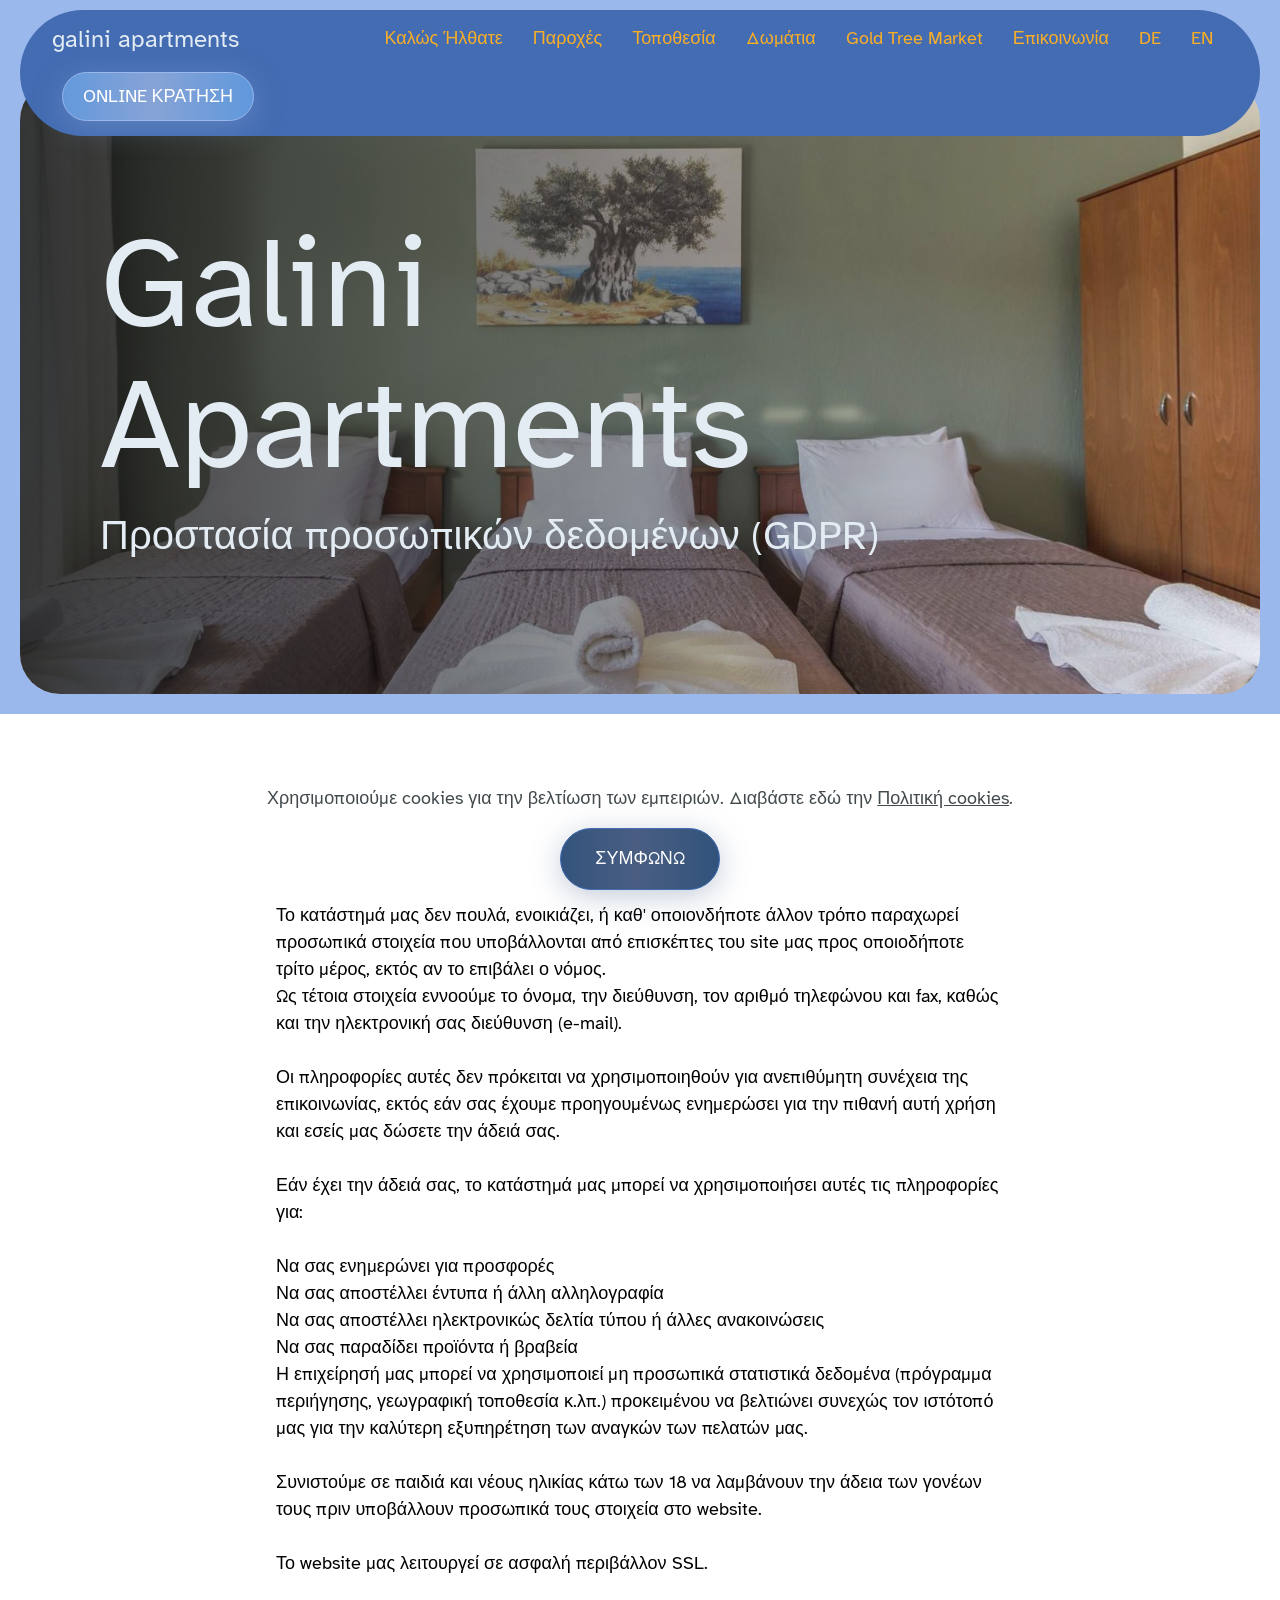
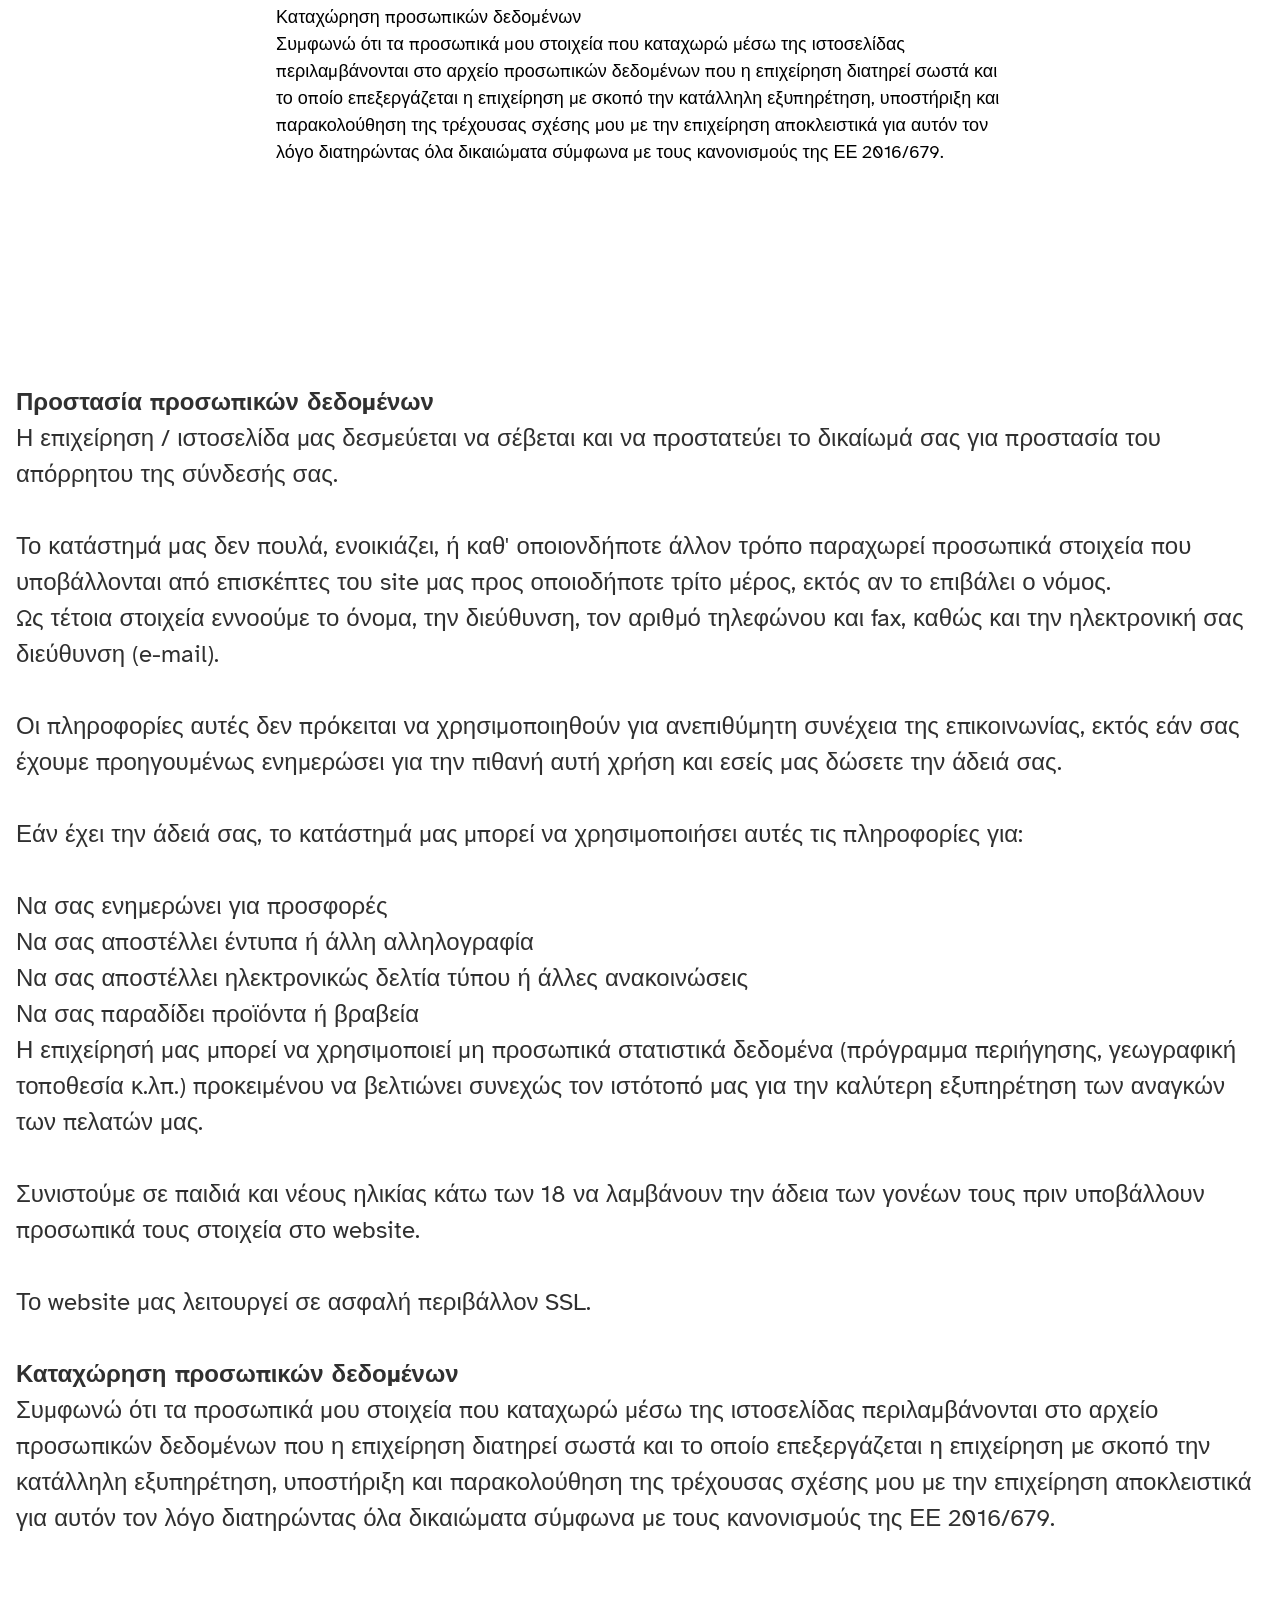
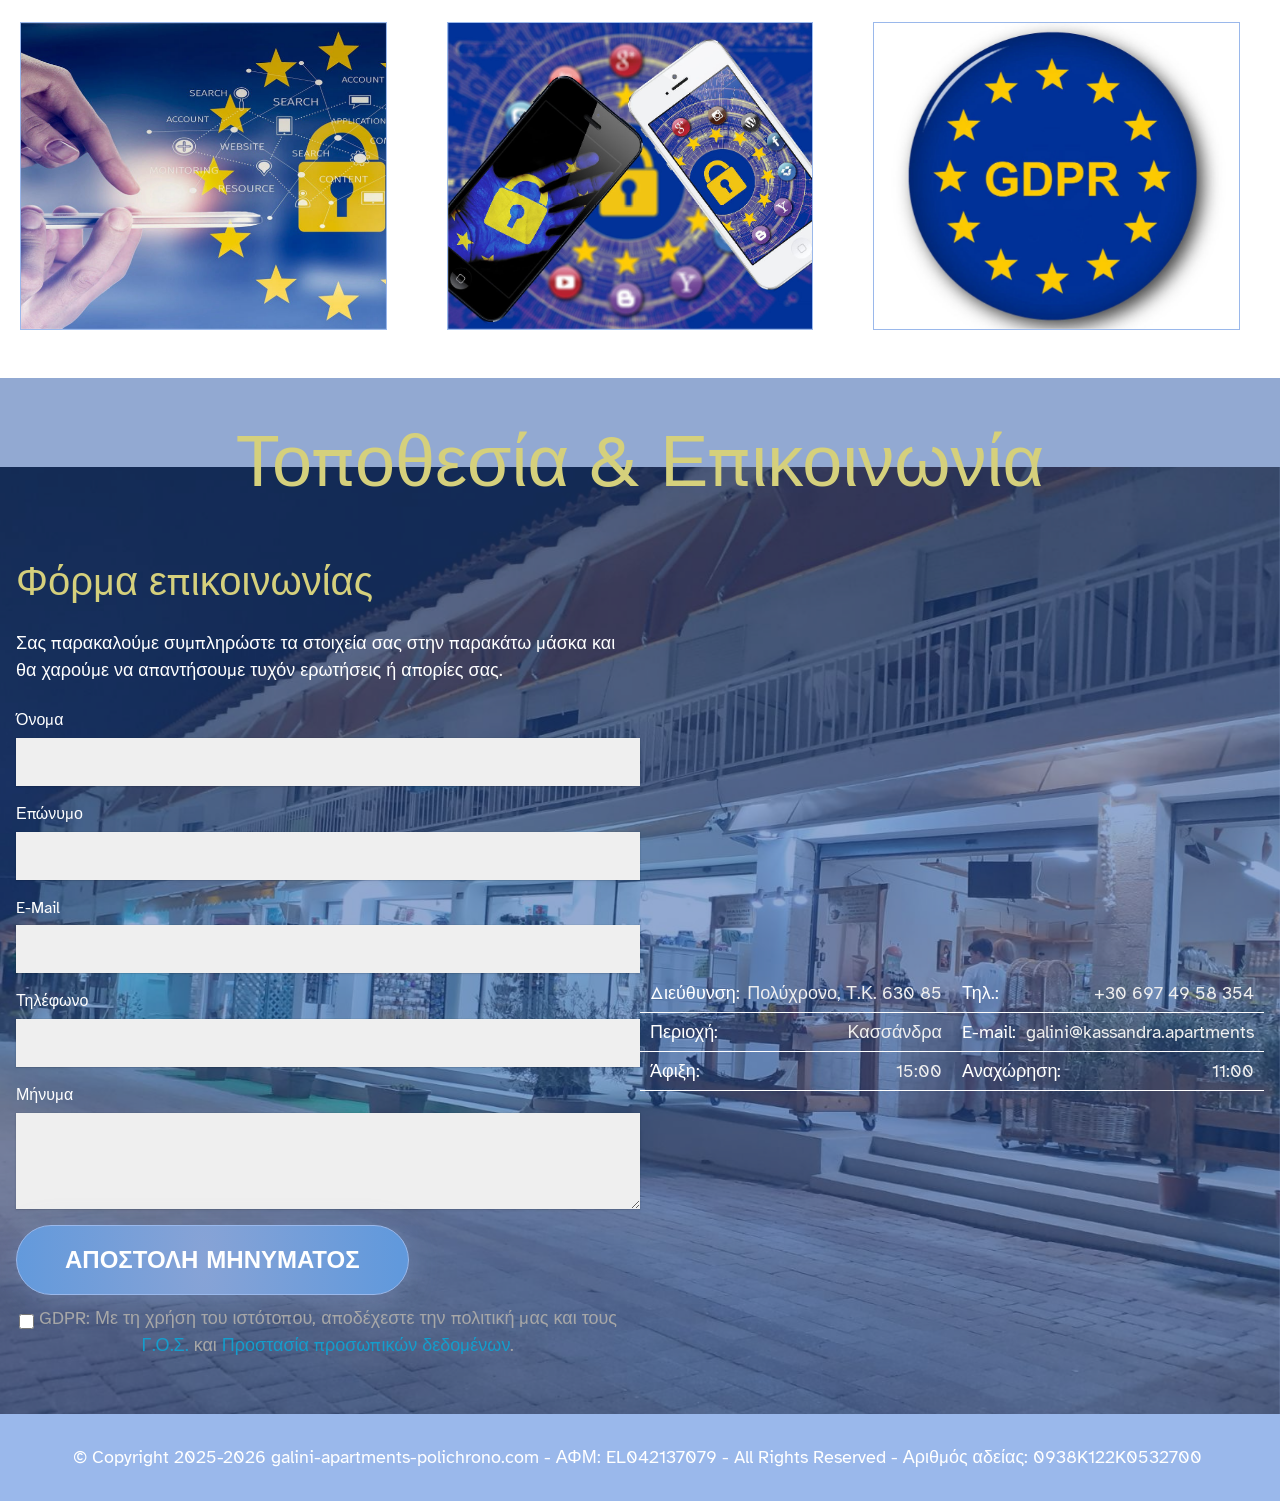
==== commit 5a37fe3b: "create github pages" ====
--- a/page1.html
+++ b/page1.html
@@ -13,20 +13,19 @@
   <title>Προστασία προσωπικών δεδομένων</title>
   <link rel="stylesheet" href="assets/web/assets/mobirise-icons2/mobirise2.css">
   <link rel="stylesheet" href="assets/bootstrap/css/bootstrap.min.css">
-  <link rel="stylesheet" href="assets/bootstrap/css/bootstrap-grid.min.css">
-  <link rel="stylesheet" href="assets/bootstrap/css/bootstrap-reboot.min.css">
   <link rel="stylesheet" href="assets/parallax/jarallax.css">
   <link rel="stylesheet" href="assets/web/assets/gdpr-plugin/gdpr-styles.css">
   <link rel="stylesheet" href="assets/animatecss/animate.css">
-    <link rel="stylesheet" href="assets/dropdown/css/style.css">
+  <link rel="stylesheet" href="assets/dropdown/css/style.css">
   <link rel="stylesheet" href="assets/theme/css/style.css">
   <link rel="preload" href="https://fonts.googleapis.com/css?family=Atkinson+Hyperlegible:400,400i,700,700i&display=swap" as="style" onload="this.onload=null;this.rel='stylesheet'">
   <noscript><link rel="stylesheet" href="https://fonts.googleapis.com/css?family=Atkinson+Hyperlegible:400,400i,700,700i&display=swap"></noscript>
-  <link rel="preload" as="style" href="assets/mobirise/css/mbr-additional.css?v=mIHL3X"><link rel="stylesheet" href="assets/mobirise/css/mbr-additional.css?v=mIHL3X" type="text/css">
-
-  
-  
-  
+  <link rel="preload" as="style" href="assets/mobirise/css/mbr-additional.css?v=4CHx49"><link rel="stylesheet" href="assets/mobirise/css/mbr-additional.css?v=4CHx49" type="text/css">
+
+  
+  
+  
+
 </head>
 <body>
   
@@ -197,7 +196,7 @@
 				<p class="mbr-text form-text mbr-fonts-style m-0 pb-4 mbr-lighter display-7">Σας παρακαλούμε συμπληρώστε τα στοιχεία σας στην παρακάτω μάσκα και θα χαρούμε να απαντήσουμε τυχόν ερωτήσεις ή απορίες σας.&nbsp;</p>
 				<div class="form1" data-form-type="formoid">
 					
-					<form action="https://mobirise.eu/" method="POST" class="mbr-form form-with-styler" data-form-title="Mobirise Form"><input type="hidden" name="email" data-form-email="true" value="rPvrVQaWbMVfQdQ1wLHWfvzg9TQsrUm1Ef7itpqiIuPUttcaf+lIkiDO5qX08OYEoG7cBdGVLcXjcvavUzwpH4g4h5jhM5k/jjmGlAvxRIzqcha3pnvsFAYloGJ6nKQl.XL+lB6iXY7n1kSCoEhHrtfr1Ts0V816n/WPm+c39TKAbeuZYY0l5oVOdCg929mwgju0gfmB8yUz3hbdeJY1qJXJLChQEM1vpOpVxSVXqeAgqmCfJ13ihM3drOyhvljV7">
+					<form action="https://mobirise.eu/" method="POST" class="mbr-form form-with-styler" data-form-title="Mobirise Form"><input type="hidden" name="email" data-form-email="true" value="D25H+gw9kKNMt7BNaL216eU3iYbwNCKqAtxulnyDHLGrdGnOCUvwFh9qY7o9lUFvqFDpApjpdJAZHhUOoYJJF9WWH6MR1mGpCvOd8zDl2avPuvug9EG8baZNY55FaGvx.7wixGtCjUoo3Zk9QIvrRTb1za+JtO5vojplq5mDnh3mjzcpPRFyrRCnF9rv7cTtaCueaqDyyGpCTKLM/RqVfIYgOA700mcWgcYa/xy5CHcA1PB/k2ncfTtThmScKclxJ">
 						<div class="row">
 							<div hidden="hidden" data-form-alert="" class="alert alert-success col-12">Σας ευχαριστούμε πολύ 
 								που συμπληρώσατε με επιτυχία την φόρμα επικοινωνίας!</div>
@@ -294,7 +293,7 @@
         <div class="media-container-row align-center mbr-white">
             <div class="col-12">
                 <p class="mbr-text mb-0 mbr-fonts-style align-left display-7">
-                    © Copyright 2025 galini-apartments-polichrono.com - ΑΦΜ: EL042137079 - All Rights Reserved -&nbsp;Αριθμός αδείας: 0938K122K0532700&nbsp;</p>
+                    © Copyright 2025-2026 galini-apartments-polichrono.com - ΑΦΜ: EL042137079 - All Rights Reserved -&nbsp;Αριθμός αδείας: 0938K122K0532700&nbsp;</p>
             </div>
         </div>
     </div>
@@ -307,7 +306,7 @@
   <script src="assets/web/assets/cookies-alert-plugin/cookies-alert-script.js"></script>
   <script src="assets/smoothscroll/smooth-scroll.js"></script>
   <script src="assets/ytplayer/index.js"></script>
-      <script src="assets/dropdown/js/navbar-dropdown.js"></script>
+  <script src="assets/dropdown/js/navbar-dropdown.js"></script>
   <script src="assets/embla/embla.min.js"></script>
   <script src="assets/embla/script.js"></script>
   <script src="assets/theme/js/script.js"></script>
@@ -318,5 +317,6 @@
 <input name="cookieData" type="hidden" data-cookie-cookiesAlertType='false' data-cookie-customDialogSelector='null' data-cookie-colorText='#424a4d' data-cookie-colorBg='rgb(255, 255, 255)' data-cookie-opacityOverlay='0' data-cookie-bgOpacity='100' data-cookie-textButton='ΣΥΜΦΩΝΩ' data-cookie-rejectText='REJECT' data-cookie-colorButton='#436cb2' data-cookie-rejectColor='#ffffff' data-cookie-colorLink='#424a4d' data-cookie-underlineLink='true' data-cookie-text="Χρησιμοποιούμε cookies για την βελτίωση των εμπειριών. Διαβάστε εδώ την <a href='privacy.html'>Πολιτική cookies</a>.">
    <div id="scrollToTop" class="scrollToTop mbr-arrow-up"><a style="text-align: center;"><i class="mbr-arrow-up-icon mbr-arrow-up-icon-cm cm-icon cm-icon-smallarrow-up"></i></a></div>
     <input name="animation" type="hidden">
-  </body>
+  
+</body>
 </html>
--- a/assets/web/assets/mobirise-icons2/mobirise2.css
+++ b/assets/web/assets/mobirise-icons2/mobirise2.css
@@ -0,0 +1,499 @@
+@font-face {
+  font-family: 'Moririse2';
+  font-display: swap;
+  src:  url('mobirise2.eot?f2bix4');
+  src:  url('mobirise2.eot?f2bix4#iefix') format('embedded-opentype'),
+    url('mobirise2.woff2?f2bix4') format('woff2'),
+    url('mobirise2.woff?f2bix4') format('woff'),
+    url('mobirise2.ttf?f2bix4') format('truetype'),
+    url('mobirise2.svg?f2bix4#mobirise2') format('svg');
+  font-weight: normal;
+  font-style: normal;
+}
+
+[class^="mobi-"], [class*=" mobi-"] {
+  /* use !important to prevent issues with browser extensions that change fonts */
+  font-family: 'Moririse2' !important;
+  speak: none;
+  font-style: normal;
+  font-weight: normal;
+  font-variant: normal;
+  text-transform: none;
+  line-height: 1;
+
+  /* Better Font Rendering =========== */
+  -webkit-font-smoothing: antialiased;
+  -moz-osx-font-smoothing: grayscale;
+}
+
+.mobi-mbri-add-submenu:before {
+  content: "\e900";
+}
+.mobi-mbri-alert:before {
+  content: "\e901";
+}
+.mobi-mbri-align-center:before {
+  content: "\e902";
+}
+.mobi-mbri-align-justify:before {
+  content: "\e903";
+}
+.mobi-mbri-align-left:before {
+  content: "\e904";
+}
+.mobi-mbri-align-right:before {
+  content: "\e905";
+}
+.mobi-mbri-android:before {
+  content: "\e906";
+}
+.mobi-mbri-apple:before {
+  content: "\e907";
+}
+.mobi-mbri-arrow-down:before {
+  content: "\e908";
+}
+.mobi-mbri-arrow-next:before {
+  content: "\e909";
+}
+.mobi-mbri-arrow-prev:before {
+  content: "\e90a";
+}
+.mobi-mbri-arrow-up:before {
+  content: "\e90b";
+}
+.mobi-mbri-bold:before {
+  content: "\e90c";
+}
+.mobi-mbri-bookmark:before {
+  content: "\e90d";
+}
+.mobi-mbri-bootstrap:before {
+  content: "\e90e";
+}
+.mobi-mbri-briefcase:before {
+  content: "\e90f";
+}
+.mobi-mbri-browse:before {
+  content: "\e910";
+}
+.mobi-mbri-bulleted-list:before {
+  content: "\e911";
+}
+.mobi-mbri-calendar:before {
+  content: "\e912";
+}
+.mobi-mbri-camera:before {
+  content: "\e913";
+}
+.mobi-mbri-cart-add:before {
+  content: "\e914";
+}
+.mobi-mbri-cart-full:before {
+  content: "\e915";
+}
+.mobi-mbri-cash:before {
+  content: "\e916";
+}
+.mobi-mbri-change-style:before {
+  content: "\e917";
+}
+.mobi-mbri-chat:before {
+  content: "\e918";
+}
+.mobi-mbri-clock:before {
+  content: "\e919";
+}
+.mobi-mbri-close:before {
+  content: "\e91a";
+}
+.mobi-mbri-cloud:before {
+  content: "\e91b";
+}
+.mobi-mbri-code:before {
+  content: "\e91c";
+}
+.mobi-mbri-contact-form:before {
+  content: "\e91d";
+}
+.mobi-mbri-credit-card:before {
+  content: "\e91e";
+}
+.mobi-mbri-cursor-click:before {
+  content: "\e91f";
+}
+.mobi-mbri-cust-feedback:before {
+  content: "\e920";
+}
+.mobi-mbri-database:before {
+  content: "\e921";
+}
+.mobi-mbri-delivery:before {
+  content: "\e922";
+}
+.mobi-mbri-desktop:before {
+  content: "\e923";
+}
+.mobi-mbri-devices:before {
+  content: "\e924";
+}
+.mobi-mbri-down:before {
+  content: "\e925";
+}
+.mobi-mbri-download-2:before {
+  content: "\e926";
+}
+.mobi-mbri-download:before {
+  content: "\e927";
+}
+.mobi-mbri-drag-n-drop-2:before {
+  content: "\e928";
+}
+.mobi-mbri-drag-n-drop:before {
+  content: "\e929";
+}
+.mobi-mbri-edit-2:before {
+  content: "\e92a";
+}
+.mobi-mbri-edit:before {
+  content: "\e92b";
+}
+.mobi-mbri-error:before {
+  content: "\e92c";
+}
+.mobi-mbri-extension:before {
+  content: "\e92d";
+}
+.mobi-mbri-features:before {
+  content: "\e92e";
+}
+.mobi-mbri-file:before {
+  content: "\e92f";
+}
+.mobi-mbri-flag:before {
+  content: "\e930";
+}
+.mobi-mbri-folder:before {
+  content: "\e931";
+}
+.mobi-mbri-gift:before {
+  content: "\e932";
+}
+.mobi-mbri-github:before {
+  content: "\e933";
+}
+.mobi-mbri-globe-2:before {
+  content: "\e934";
+}
+.mobi-mbri-globe:before {
+  content: "\e935";
+}
+.mobi-mbri-growing-chart:before {
+  content: "\e936";
+}
+.mobi-mbri-hearth:before {
+  content: "\e937";
+}
+.mobi-mbri-help:before {
+  content: "\e938";
+}
+.mobi-mbri-home:before {
+  content: "\e939";
+}
+.mobi-mbri-hot-cup:before {
+  content: "\e93a";
+}
+.mobi-mbri-idea:before {
+  content: "\e93b";
+}
+.mobi-mbri-image-gallery:before {
+  content: "\e93c";
+}
+.mobi-mbri-image-slider:before {
+  content: "\e93d";
+}
+.mobi-mbri-info:before {
+  content: "\e93e";
+}
+.mobi-mbri-italic:before {
+  content: "\e93f";
+}
+.mobi-mbri-key:before {
+  content: "\e940";
+}
+.mobi-mbri-laptop:before {
+  content: "\e941";
+}
+.mobi-mbri-layers:before {
+  content: "\e942";
+}
+.mobi-mbri-left-right:before {
+  content: "\e943";
+}
+.mobi-mbri-left:before {
+  content: "\e944";
+}
+.mobi-mbri-letter:before {
+  content: "\e945";
+}
+.mobi-mbri-like:before {
+  content: "\e946";
+}
+.mobi-mbri-link:before {
+  content: "\e947";
+}
+.mobi-mbri-lock:before {
+  content: "\e948";
+}
+.mobi-mbri-login:before {
+  content: "\e949";
+}
+.mobi-mbri-logout:before {
+  content: "\e94a";
+}
+.mobi-mbri-magic-stick:before {
+  content: "\e94b";
+}
+.mobi-mbri-map-pin:before {
+  content: "\e94c";
+}
+.mobi-mbri-menu:before {
+  content: "\e94d";
+}
+.mobi-mbri-mobile-2:before {
+  content: "\e94e";
+}
+.mobi-mbri-mobile-horizontal:before {
+  content: "\e94f";
+}
+.mobi-mbri-mobile:before {
+  content: "\e950";
+}
+.mobi-mbri-mobirise:before {
+  content: "\e951";
+}
+.mobi-mbri-more-horizontal:before {
+  content: "\e952";
+}
+.mobi-mbri-more-vertical:before {
+  content: "\e953";
+}
+.mobi-mbri-music:before {
+  content: "\e954";
+}
+.mobi-mbri-new-file:before {
+  content: "\e955";
+}
+.mobi-mbri-numbered-list:before {
+  content: "\e956";
+}
+.mobi-mbri-opened-folder:before {
+  content: "\e957";
+}
+.mobi-mbri-pages:before {
+  content: "\e958";
+}
+.mobi-mbri-paper-plane:before {
+  content: "\e959";
+}
+.mobi-mbri-paperclip:before {
+  content: "\e95a";
+}
+.mobi-mbri-phone:before {
+  content: "\e95b";
+}
+.mobi-mbri-photo:before {
+  content: "\e95c";
+}
+.mobi-mbri-photos:before {
+  content: "\e95d";
+}
+.mobi-mbri-pin:before {
+  content: "\e95e";
+}
+.mobi-mbri-play:before {
+  content: "\e95f";
+}
+.mobi-mbri-plus:before {
+  content: "\e960";
+}
+.mobi-mbri-preview:before {
+  content: "\e961";
+}
+.mobi-mbri-print:before {
+  content: "\e962";
+}
+.mobi-mbri-protect:before {
+  content: "\e963";
+}
+.mobi-mbri-question:before {
+  content: "\e964";
+}
+.mobi-mbri-quote-left:before {
+  content: "\e965";
+}
+.mobi-mbri-quote-right:before {
+  content: "\e966";
+}
+.mobi-mbri-redo:before {
+  content: "\e967";
+}
+.mobi-mbri-refresh:before {
+  content: "\e968";
+}
+.mobi-mbri-responsive-2:before {
+  content: "\e969";
+}
+.mobi-mbri-responsive:before {
+  content: "\e96a";
+}
+.mobi-mbri-right:before {
+  content: "\e96b";
+}
+.mobi-mbri-rocket:before {
+  content: "\e96c";
+}
+.mobi-mbri-sad-face:before {
+  content: "\e96d";
+}
+.mobi-mbri-sale:before {
+  content: "\e96e";
+}
+.mobi-mbri-save:before {
+  content: "\e96f";
+}
+.mobi-mbri-search:before {
+  content: "\e970";
+}
+.mobi-mbri-setting-2:before {
+  content: "\e971";
+}
+.mobi-mbri-setting-3:before {
+  content: "\e972";
+}
+.mobi-mbri-setting:before {
+  content: "\e973";
+}
+.mobi-mbri-share:before {
+  content: "\e974";
+}
+.mobi-mbri-shopping-bag:before {
+  content: "\e975";
+}
+.mobi-mbri-shopping-basket:before {
+  content: "\e976";
+}
+.mobi-mbri-shopping-cart:before {
+  content: "\e977";
+}
+.mobi-mbri-sites:before {
+  content: "\e978";
+}
+.mobi-mbri-smile-face:before {
+  content: "\e979";
+}
+.mobi-mbri-speed:before {
+  content: "\e97a";
+}
+.mobi-mbri-star:before {
+  content: "\e97b";
+}
+.mobi-mbri-success:before {
+  content: "\e97c";
+}
+.mobi-mbri-sun:before {
+  content: "\e97d";
+}
+.mobi-mbri-sun2:before {
+  content: "\e97e";
+}
+.mobi-mbri-tablet-vertical:before {
+  content: "\e97f";
+}
+.mobi-mbri-tablet:before {
+  content: "\e980";
+}
+.mobi-mbri-target:before {
+  content: "\e981";
+}
+.mobi-mbri-timer:before {
+  content: "\e982";
+}
+.mobi-mbri-to-ftp:before {
+  content: "\e983";
+}
+.mobi-mbri-to-local-drive:before {
+  content: "\e984";
+}
+.mobi-mbri-touch-swipe:before {
+  content: "\e985";
+}
+.mobi-mbri-touch:before {
+  content: "\e986";
+}
+.mobi-mbri-trash:before {
+  content: "\e987";
+}
+.mobi-mbri-underline:before {
+  content: "\e988";
+}
+.mobi-mbri-undo:before {
+  content: "\e989";
+}
+.mobi-mbri-unlink:before {
+  content: "\e98a";
+}
+.mobi-mbri-unlock:before {
+  content: "\e98b";
+}
+.mobi-mbri-up-down:before {
+  content: "\e98c";
+}
+.mobi-mbri-up:before {
+  content: "\e98d";
+}
+.mobi-mbri-update:before {
+  content: "\e98e";
+}
+.mobi-mbri-upload-2:before {
+  content: "\e98f";
+}
+.mobi-mbri-upload:before {
+  content: "\e990";
+}
+.mobi-mbri-user-2:before {
+  content: "\e991";
+}
+.mobi-mbri-user:before {
+  content: "\e992";
+}
+.mobi-mbri-users:before {
+  content: "\e993";
+}
+.mobi-mbri-video-play:before {
+  content: "\e994";
+}
+.mobi-mbri-video:before {
+  content: "\e995";
+}
+.mobi-mbri-watch:before {
+  content: "\e996";
+}
+.mobi-mbri-website-theme-2:before {
+  content: "\e997";
+}
+.mobi-mbri-website-theme:before {
+  content: "\e998";
+}
+.mobi-mbri-wifi:before {
+  content: "\e999";
+}
+.mobi-mbri-windows:before {
+  content: "\e99a";
+}
+.mobi-mbri-zoom-in:before {
+  content: "\e99b";
+}
+.mobi-mbri-zoom-out:before {
+  content: "\e99c";
+}
--- a/assets/mobirise/css/mbr-additional.css
+++ b/assets/mobirise/css/mbr-additional.css
@@ -693,6 +693,7 @@
 section.lazy-placeholder:after {
   opacity: 0.5;
 }
+html,
 body {
   overflow-x: hidden;
 }
@@ -772,6 +773,11 @@
   background: #436cb2 !important;
   border-color: #436cb2 !important;
   color: #e3ebf3 !important;
+}
+*:focus-visible {
+  outline: red solid 2px !important;
+  outline-offset: 2px !important;
+  transition: outline 0.2s ease-in-out;
 }
 .cid-ty78EPRWLc {
   z-index: 1000;
@@ -1318,7 +1324,7 @@
   background-position: center center;
   background-size: cover;
   background-repeat: no-repeat;
-  background-image: url("../../../assets/images/3s-img-8995-1-copy-1536x1024.webp");
+  background-image: url("../../../assets/images/3s-img-8995-1-copy.webp");
 }
 @media (max-width: 1399px) {
   .cid-ty79u2I09A .col-text {
@@ -1696,6 +1702,166 @@
 }
 @media (max-width: 992px) {
   .cid-uAYn227G9K .item .item-wrapper .item-img img {
+    height: 350px;
+  }
+}
+.cid-uHYZvbjbfC {
+  padding-top: 5rem;
+  padding-bottom: 5rem;
+  background-color: #aeac91;
+}
+.cid-uHYZvbjbfC .mbr-fallback-image.disabled {
+  display: none;
+}
+.cid-uHYZvbjbfC .mbr-fallback-image {
+  display: block;
+  background-size: cover;
+  background-position: center center;
+  width: 100%;
+  height: 100%;
+  position: absolute;
+  top: 0;
+}
+.cid-uHYZvbjbfC .row {
+  align-items: stretch;
+  column-gap: 7vw;
+  row-gap: 30px;
+  flex-direction: row-reverse;
+}
+.cid-uHYZvbjbfC .col-img {
+  width: 57%;
+}
+@media (max-width: 1199px) {
+  .cid-uHYZvbjbfC .col-img {
+    width: 100%;
+  }
+}
+.cid-uHYZvbjbfC .image-wrapper {
+  position: relative;
+  border-radius: 60px;
+  overflow: hidden;
+}
+@media (max-width: 1399px) {
+  .cid-uHYZvbjbfC .image-wrapper {
+    border-radius: 40px;
+  }
+}
+@media (max-width: 1199px) {
+  .cid-uHYZvbjbfC .image-wrapper {
+    border-radius: 12px;
+  }
+}
+.cid-uHYZvbjbfC .image-wrapper img {
+  width: 100%;
+  aspect-ratio: 1.163;
+  object-fit: cover;
+}
+.cid-uHYZvbjbfC .image-wrapper:after {
+  content: "";
+  position: absolute;
+  left: 50%;
+  top: 50%;
+  transform: translate(-50%, -50%);
+  width: 100%;
+  height: 100%;
+  border: 30px solid rgba(0, 0, 0, 0.35);
+  border-radius: 60px;
+  pointer-events: none;
+}
+@media (max-width: 1399px) {
+  .cid-uHYZvbjbfC .image-wrapper:after {
+    border-radius: 40px;
+  }
+}
+@media (max-width: 1199px) {
+  .cid-uHYZvbjbfC .image-wrapper:after {
+    border-width: 20px;
+    border-radius: 12px;
+  }
+}
+.cid-uHYZvbjbfC .col-text {
+  display: flex;
+  align-items: center;
+  width: 1%;
+  flex-grow: 1;
+}
+.cid-uHYZvbjbfC .card-title {
+  color: #3d8ac4;
+}
+.cid-uHYZvbjbfC .mbr-text {
+  margin-top: 40px;
+  color: #6c7a88;
+}
+@media (max-width: 1399px) {
+  .cid-uHYZvbjbfC .mbr-text {
+    margin-top: 24px;
+  }
+}
+@media (max-width: 767px) {
+  .cid-uHYZvbjbfC .mbr-text {
+    margin-top: 12px;
+  }
+}
+.cid-uHYZvbjbfC .mbr-section-btn {
+  margin-top: 30px;
+}
+@media (max-width: 767px) {
+  .cid-uHYZvbjbfC .mbr-section-btn {
+    margin-top: 20px;
+  }
+}
+.cid-uHYZvbjbfC .mbr-text,
+.cid-uHYZvbjbfC .mbr-section-btn {
+  color: #a76c00;
+}
+.cid-uHZ24odiNU {
+  padding-top: 5rem;
+  padding-bottom: 5rem;
+  background-color: #aeac91;
+}
+.cid-uHZ24odiNU .mbr-fallback-image.disabled {
+  display: none;
+}
+.cid-uHZ24odiNU .mbr-fallback-image {
+  display: block;
+  background-size: cover;
+  background-position: center center;
+  width: 100%;
+  height: 100%;
+  position: absolute;
+  top: 0;
+}
+.cid-uHZ24odiNU .container-fluid {
+  padding: 0 60px;
+}
+@media (max-width: 1440px) {
+  .cid-uHZ24odiNU .container-fluid {
+    padding: 0 42px;
+  }
+}
+@media (max-width: 992px) {
+  .cid-uHZ24odiNU .container-fluid {
+    padding: 0 16px;
+  }
+}
+@media (max-width: 992px) {
+  .cid-uHZ24odiNU .container {
+    padding: 0 16px;
+  }
+}
+.cid-uHZ24odiNU .row {
+  margin: 0 -20px;
+}
+.cid-uHZ24odiNU .item {
+  padding: 0 20px;
+}
+.cid-uHZ24odiNU .item .item-wrapper .item-img img {
+  height: 700px;
+  object-fit: cover;
+  margin-bottom: 40px;
+}
+@media (max-width: 992px) {
+  .cid-uHZ24odiNU .item .item-wrapper .item-img img {
     height: 350px;
   }
 }
--- a/assets/mobirise/css/mbr-additional.css
+++ b/assets/mobirise/css/mbr-additional.css
@@ -693,6 +693,7 @@
 section.lazy-placeholder:after {
   opacity: 0.5;
 }
+html,
 body {
   overflow-x: hidden;
 }
@@ -772,6 +773,11 @@
   background: #436cb2 !important;
   border-color: #436cb2 !important;
   color: #e3ebf3 !important;
+}
+*:focus-visible {
+  outline: red solid 2px !important;
+  outline-offset: 2px !important;
+  transition: outline 0.2s ease-in-out;
 }
 .cid-ty78EPRWLc {
   z-index: 1000;
@@ -1318,7 +1324,7 @@
   background-position: center center;
   background-size: cover;
   background-repeat: no-repeat;
-  background-image: url("../../../assets/images/3s-img-8995-1-copy-1536x1024.webp");
+  background-image: url("../../../assets/images/3s-img-8995-1-copy.webp");
 }
 @media (max-width: 1399px) {
   .cid-ty79u2I09A .col-text {
@@ -1696,6 +1702,166 @@
 }
 @media (max-width: 992px) {
   .cid-uAYn227G9K .item .item-wrapper .item-img img {
+    height: 350px;
+  }
+}
+.cid-uHYZvbjbfC {
+  padding-top: 5rem;
+  padding-bottom: 5rem;
+  background-color: #aeac91;
+}
+.cid-uHYZvbjbfC .mbr-fallback-image.disabled {
+  display: none;
+}
+.cid-uHYZvbjbfC .mbr-fallback-image {
+  display: block;
+  background-size: cover;
+  background-position: center center;
+  width: 100%;
+  height: 100%;
+  position: absolute;
+  top: 0;
+}
+.cid-uHYZvbjbfC .row {
+  align-items: stretch;
+  column-gap: 7vw;
+  row-gap: 30px;
+  flex-direction: row-reverse;
+}
+.cid-uHYZvbjbfC .col-img {
+  width: 57%;
+}
+@media (max-width: 1199px) {
+  .cid-uHYZvbjbfC .col-img {
+    width: 100%;
+  }
+}
+.cid-uHYZvbjbfC .image-wrapper {
+  position: relative;
+  border-radius: 60px;
+  overflow: hidden;
+}
+@media (max-width: 1399px) {
+  .cid-uHYZvbjbfC .image-wrapper {
+    border-radius: 40px;
+  }
+}
+@media (max-width: 1199px) {
+  .cid-uHYZvbjbfC .image-wrapper {
+    border-radius: 12px;
+  }
+}
+.cid-uHYZvbjbfC .image-wrapper img {
+  width: 100%;
+  aspect-ratio: 1.163;
+  object-fit: cover;
+}
+.cid-uHYZvbjbfC .image-wrapper:after {
+  content: "";
+  position: absolute;
+  left: 50%;
+  top: 50%;
+  transform: translate(-50%, -50%);
+  width: 100%;
+  height: 100%;
+  border: 30px solid rgba(0, 0, 0, 0.35);
+  border-radius: 60px;
+  pointer-events: none;
+}
+@media (max-width: 1399px) {
+  .cid-uHYZvbjbfC .image-wrapper:after {
+    border-radius: 40px;
+  }
+}
+@media (max-width: 1199px) {
+  .cid-uHYZvbjbfC .image-wrapper:after {
+    border-width: 20px;
+    border-radius: 12px;
+  }
+}
+.cid-uHYZvbjbfC .col-text {
+  display: flex;
+  align-items: center;
+  width: 1%;
+  flex-grow: 1;
+}
+.cid-uHYZvbjbfC .card-title {
+  color: #3d8ac4;
+}
+.cid-uHYZvbjbfC .mbr-text {
+  margin-top: 40px;
+  color: #6c7a88;
+}
+@media (max-width: 1399px) {
+  .cid-uHYZvbjbfC .mbr-text {
+    margin-top: 24px;
+  }
+}
+@media (max-width: 767px) {
+  .cid-uHYZvbjbfC .mbr-text {
+    margin-top: 12px;
+  }
+}
+.cid-uHYZvbjbfC .mbr-section-btn {
+  margin-top: 30px;
+}
+@media (max-width: 767px) {
+  .cid-uHYZvbjbfC .mbr-section-btn {
+    margin-top: 20px;
+  }
+}
+.cid-uHYZvbjbfC .mbr-text,
+.cid-uHYZvbjbfC .mbr-section-btn {
+  color: #a76c00;
+}
+.cid-uHZ24odiNU {
+  padding-top: 5rem;
+  padding-bottom: 5rem;
+  background-color: #aeac91;
+}
+.cid-uHZ24odiNU .mbr-fallback-image.disabled {
+  display: none;
+}
+.cid-uHZ24odiNU .mbr-fallback-image {
+  display: block;
+  background-size: cover;
+  background-position: center center;
+  width: 100%;
+  height: 100%;
+  position: absolute;
+  top: 0;
+}
+.cid-uHZ24odiNU .container-fluid {
+  padding: 0 60px;
+}
+@media (max-width: 1440px) {
+  .cid-uHZ24odiNU .container-fluid {
+    padding: 0 42px;
+  }
+}
+@media (max-width: 992px) {
+  .cid-uHZ24odiNU .container-fluid {
+    padding: 0 16px;
+  }
+}
+@media (max-width: 992px) {
+  .cid-uHZ24odiNU .container {
+    padding: 0 16px;
+  }
+}
+.cid-uHZ24odiNU .row {
+  margin: 0 -20px;
+}
+.cid-uHZ24odiNU .item {
+  padding: 0 20px;
+}
+.cid-uHZ24odiNU .item .item-wrapper .item-img img {
+  height: 700px;
+  object-fit: cover;
+  margin-bottom: 40px;
+}
+@media (max-width: 992px) {
+  .cid-uHZ24odiNU .item .item-wrapper .item-img img {
     height: 350px;
   }
 }
